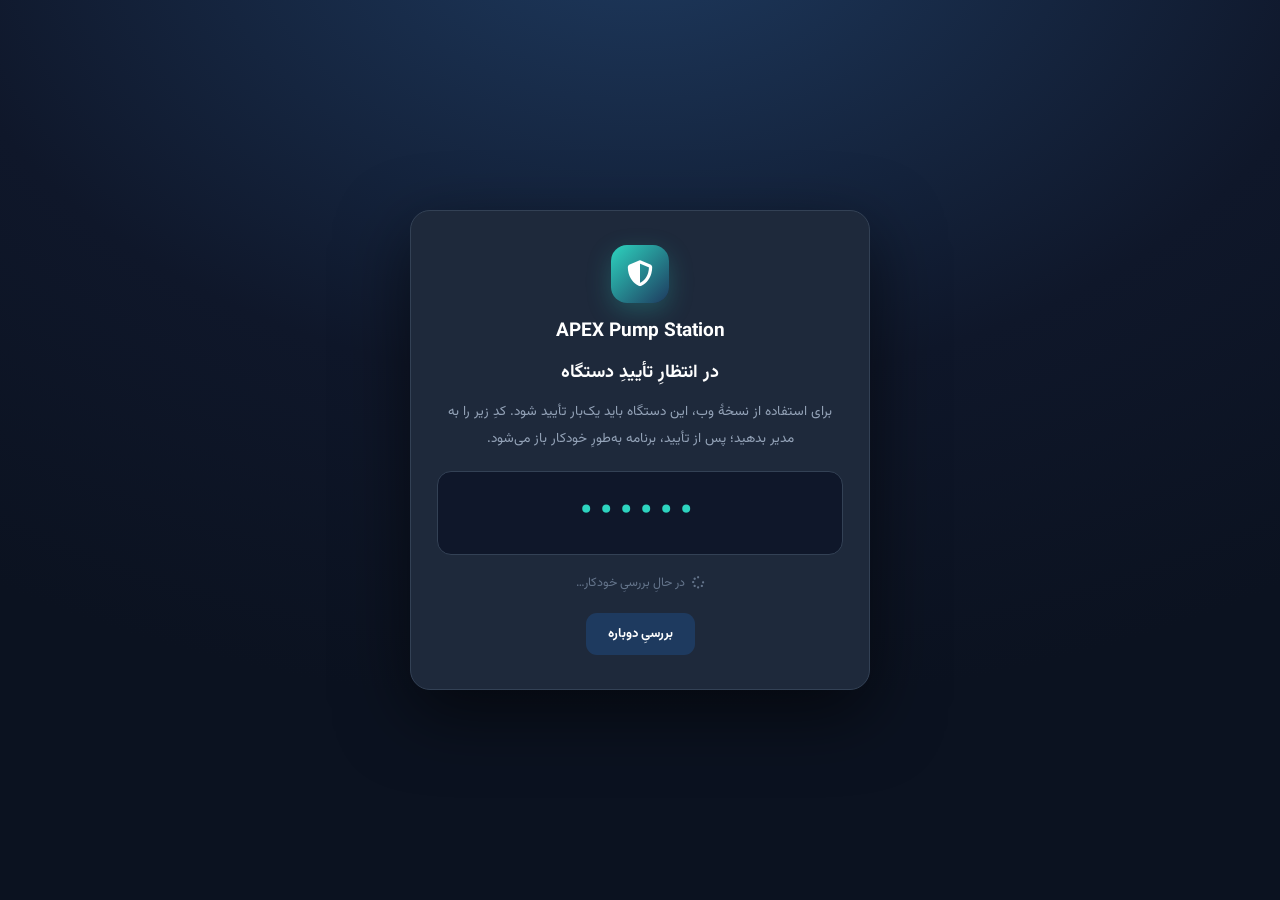
==== index.html @ 31925f60 "Initial complete project upload" ====
<!DOCTYPE html>
<html lang="fa" dir="rtl">
<head>
    <meta charset="UTF-8">
    <meta name="viewport" content="width=device-width, initial-scale=1.0">
    <!-- جداسازیِ حافظهٔ محلیِ این برنامه از APEX Store Manager — باید اولین اسکریپت باشد -->
    <script src="apex-ns.js"></script>
    <title>APEX Pump Station Manager</title>

    <!-- پس‌زمینهٔ روشن از همان نخستین فریم: پیش از لودر، به‌جای صفحهٔ سیاهِ پیش‌فرضِ
         webview یک پس‌زمینهٔ روشن (هم‌رنگِ لودر) دیده می‌شود. فقط html است تا پس از
         بارگذاری، پس‌زمینهٔ خودِ برنامه (و حالتِ تیره) دست‌نخورده بماند. -->
    <style>html{background:#ffffff;}</style>

    <!-- ═══ PWA (نسخهٔ وب نصب‌شونده + آفلاین) و iOS «افزودن به صفحهٔ اصلی» ═══
         افزودنی و بی‌اثر بر منطقِ اپ. مسیرها نسبی‌اند تا روی GitHub Pages زیرِ هر
         زیرمسیری کار کنند. -->
    <link rel="manifest" href="manifest.webmanifest">
    <meta name="theme-color" content="#1e293b">
    <meta name="application-name" content="APEX Pump Station Manager">
    <meta name="mobile-web-app-capable" content="yes">
    <!-- iOS: اجرای مستقل (standalone) پس از Add to Home Screen -->
    <meta name="apple-mobile-web-app-capable" content="yes">
    <meta name="apple-mobile-web-app-status-bar-style" content="default">
    <meta name="apple-mobile-web-app-title" content="APEX Pump Station Manager">
    <!-- آیکن‌ها -->
    <link rel="apple-touch-icon" href="assets/icons/apple-touch-icon.png">
    <link rel="apple-touch-icon" sizes="152x152" href="assets/icons/apple-touch-icon-152.png">
    <link rel="apple-touch-icon" sizes="167x167" href="assets/icons/apple-touch-icon-167.png">
    <link rel="apple-touch-icon" sizes="180x180" href="assets/icons/apple-touch-icon.png">
    <link rel="icon" type="image/png" sizes="32x32" href="assets/icons/favicon-32.png">
    <link rel="icon" type="image/png" sizes="16x16" href="assets/icons/favicon-16.png">
    <!-- فونت‌های آفلاین - Vazirmatn از پوشه assets/fonts -->
    <link rel="stylesheet" href="assets/fonts/vazirmatn.css">
    <!-- Font Awesome آفلاین از پوشه assets/css -->
    <link rel="stylesheet" href="assets/css/all.min.css">
    <!-- فالبک: اگر فایل‌های محلی وجود ندارند، از CDN استفاده شود -->
    <script>
    (function(){
        function testLink(href, fallback) {
            var link = document.createElement('link');
            link.rel = 'stylesheet'; link.href = href;
            link.onerror = function() {
                var fl = document.createElement('link');
                fl.rel = 'stylesheet'; fl.href = fallback;
                document.head.appendChild(fl);
            };
            document.head.appendChild(link);
        }
    })();
    </script>
    <link rel="stylesheet" href="style.css">
    <!-- استایل سیستم احراز هویت و بک‌آپ ایمیل -->
    <link rel="stylesheet" href="auth-system.css">
    <!-- اصلاح چیدمان بخش اطلاعات پمپ استیشن -->
    <link rel="stylesheet" href="dashboard-store-info-fix.css">
    <!-- فاز ۵: واکنش‌گراییِ موبایل (فقط media query؛ روی دسکتاپ بی‌اثر) -->
    <link rel="stylesheet" href="mobile-responsive.css">
    <!-- استایلِ اختصاصیِ APEX Pump Station Manager (بعد از همه) -->
    <link rel="stylesheet" href="pump-station.css">

    <!-- ═══════════════════════════════════════════════════════════════════
         گاردِ بوت (Boot Guard) — رفعِ «فلشِ صفحهٔ ورود/قفل هنگام باز شدنِ برنامه»
         ‑ چون script.js بسیار بزرگ است و دیر اجرا می‌شود، محتوای اپ (داشبورد و…)
           لحظه‌ای پیش از تصمیمِ نهایی (قفل/ورود/داشبورد) نقش می‌بندد و فلش می‌زند.
         ‑ اینجا تا وقتی برنامه آماده شود، فقط ظرفِ اصلیِ اپ (.container) پنهان می‌ماند؛
           صفحهٔ «قفل» و «ورود» بیرونِ .container هستند، پس اگر لازم باشند بی‌درنگ و
           بدونِ فلش دیده می‌شوند. سپس درست پس از تصمیمِ اولیه (showSection/قفل) محتوا
           آشکار می‌شود.
         ‑ کاملاً امن و خودترمیم: چند failsafe (رویدادِ load و تایمر) تضمین می‌کنند که
           صفحه هرگز پنهان/سفید نماند، حتی اگر جایی خطا رخ دهد. هیچ منطقی تغییر نمی‌کند.
         ═══════════════════════════════════════════════════════════════════ -->
    <style id="jouya-boot-guard-style">
        /* تا آماده‌شدنِ برنامه، فقط ظرفِ اصلیِ اپ پنهان می‌ماند (نه صفحهٔ قفل/ورود که بیرونِ آن‌اند) */
        html.jouya-hide-app .container { visibility: hidden !important; }

        /* صفحهٔ لودینگِ نشان‌دار — پس‌زمینهٔ سفید، رنگِ اختصاصیِ برنامه (سرمه‌ای)، وسط‌چین */
        #jouya-boot-loader { display: none; }
        html.jouya-show-loader #jouya-boot-loader {
            display: flex; position: fixed; inset: 0; z-index: 2147482000;
            align-items: center; justify-content: center;
            background: #ffffff; direction: rtl;
            font-family: 'Vazirmatn', 'Segoe UI', Tahoma, sans-serif;
            opacity: 1; transition: opacity .4s ease;
        }
        html.jouya-fade-loader #jouya-boot-loader { opacity: 0; pointer-events: none; }
        #jouya-boot-loader .jbl-inner { display: flex; flex-direction: column; align-items: center; gap: 18px; }
        #jouya-boot-loader .jbl-logo, #jouya-boot-loader .jbl-logo-fb {
            width: 88px; height: 88px; border-radius: 22px; object-fit: contain;
            box-shadow: 0 14px 40px rgba(30, 58, 95, .20);
        }
        #jouya-boot-loader .jbl-logo-fb {
            display: none; align-items: center; justify-content: center;
            background: linear-gradient(135deg, #1e3a5f, #274b74); color: #fff; font-size: 40px;
        }
        #jouya-boot-loader .jbl-title { color: #1e3a5f; font-weight: 800; font-size: 1.25rem; letter-spacing: .3px; }
        #jouya-boot-loader .jbl-title small { display: block; font-size: .72rem; font-weight: 600; color: #6b7f9e; margin-top: 2px; letter-spacing: .4px; }
        #jouya-boot-loader .jbl-text { color: #64748b; font-weight: 600; font-size: .9rem; }
        #jouya-boot-loader .jbl-spinner {
            width: 42px; height: 42px; border-radius: 50%;
            border: 4px solid #e2e8f0; border-top-color: #1e3a5f;
            animation: jblSpin .8s linear infinite;
        }
        @keyframes jblSpin { to { transform: rotate(360deg); } }
        @media (max-width: 600px) {
            #jouya-boot-loader .jbl-logo, #jouya-boot-loader .jbl-logo-fb { width: 76px; height: 76px; border-radius: 20px; }
            #jouya-boot-loader .jbl-title { font-size: 1.12rem; }
            #jouya-boot-loader .jbl-spinner { width: 38px; height: 38px; }
        }
    </style>
    <script>
        (function () {
            try {
                var d = document.documentElement;
                d.classList.add('jouya-hide-app');
                d.classList.add('jouya-show-loader');
                var done = false;
                function reveal() {
                    if (done) return; done = true;
                    try {
                        d.classList.remove('jouya-hide-app');   // اپ آشکار می‌شود
                        d.classList.add('jouya-fade-loader');    // لودینگ نرم محو می‌شود
                        setTimeout(function () { try { d.classList.remove('jouya-show-loader'); } catch (e) {} }, 450);
                    } catch (e) {}
                }

                // ── (نسخهٔ نصبیِ ویندوز) نمایشِ پنجره بعد از کشیده‌شدنِ لودر ─────────────────
                // پنجره با visible:false آغاز می‌شود تا کاربر پیش از رندرِ WebView یک صفحهٔ
                // سفیدِ خالی نبیند. همین‌که لودر روی صفحه نشست، پنجره نشان داده می‌شود؛ پس
                // اولین چیزی که کاربر می‌بیند خودِ صفحهٔ «در حال پردازش اطلاعات» است.
                // چند failsafe تضمین می‌کنند پنجره هرگز پنهان نماند (در main.rs هم یک
                // failsafeِ ۴ ثانیه‌ای هست). در وب و اندروید این بخش بی‌اثر است.
                var winShown = false;
                function showAppWindow() {
                    if (winShown) return;
                    try {
                        var T = window.__TAURI__;
                        if (!T || !T.window) return;          // وب/اندروید → کاری لازم نیست
                        var get = T.window.getCurrentWindow || T.window.getCurrent;
                        if (typeof get !== 'function') return;
                        var W = get.call(T.window);
                        if (!W || typeof W.show !== 'function') return;
                        winShown = true;
                        W.show();
                        if (typeof W.setFocus === 'function') W.setFocus();
                    } catch (e) {}
                }
                try { requestAnimationFrame(function () { requestAnimationFrame(showAppWindow); }); } catch (e) {}
                document.addEventListener('DOMContentLoaded', function () { setTimeout(showAppWindow, 0); });
                window.addEventListener('load', showAppWindow);
                setTimeout(showAppWindow, 1200);
                setTimeout(showAppWindow, 2500);
                // ── لودر دقیقاً وقتی کنار می‌رود که «صفحهٔ نهایی» آماده شده باشد ──
                // این تضمین می‌کند: نه فلشِ امور مالی، نه فلشِ فرمِ ورود، و نه پنهان‌ماندنِ
                // صفحهٔ درست. منطقِ تصمیم‌گیری (قفل/ورود/داشبورد) کاملاً در auth-system.js و
                // script.js است و اینجا هیچ تغییری نمی‌کند؛ لودر فقط «روی» آن می‌نشیند و کنار می‌رود.
                var authSeenAt = 0;
                function readyThenReveal() {
                    try {
                        // ۱) اگر صفحهٔ قفل نمایش داده شده (کاربر باید رمز بزند) → آماده است
                        var lock = document.getElementById('app-lock-overlay');
                        if (lock && lock.style && lock.style.display && lock.style.display !== 'none') { reveal(); return true; }
                        // ۲) اگر «داشبورد» واقعاً فعال شده → آماده است. عمداً پیش از بررسیِ فرمِ
                        //    ورود چک می‌شود تا برای کاربری که از قبل وارد شده، مستقیم از صفحهٔ
                        //    پردازش به داشبورد برود. عمداً فقط #dashboard بررسی می‌شود، نه هر
                        //    .section.active، چون ممکن است بخشِ دیگری پیش‌فرض active مانده باشد.
                        var dash = document.getElementById('dashboard');
                        if (dash && dash.classList.contains('active')) { reveal(); return true; }
                        // ۳) فرمِ ورود — فقط اگر «پایدار» باشد. برای کاربری که از قبل وارد شده،
                        //    این فرم لحظه‌ای ساخته می‌شود و بلافاصله داشبورد می‌نشیند؛ پس یک مهلتِ
                        //    کوتاه می‌دهیم تا آن چشمکِ فرمِ ورود اصلاً دیده نشود. کاربرِ واقعاً
                        //    خارج‌شده بعد از همین مهلتِ کوتاه فرمِ ورود را می‌بیند.
                        if (document.getElementById('auth-screen-overlay')) {
                            if (!authSeenAt) { authSeenAt = Date.now(); return false; }
                            if (Date.now() - authSeenAt >= 1200) { reveal(); return true; }
                            return false;
                        }
                        authSeenAt = 0;
                    } catch (e) {}
                    return false;
                }
                // رویدادِ خودِ برنامه هنگام سوییچ به بخشِ اولیه (پس از تصمیمِ initApp/showSection)
                try { document.addEventListener('sectionChanged', function () { setTimeout(readyThenReveal, 0); }); } catch (e) {}
                // پس از DOMContentLoaded چند بار وضعیتِ آماده‌بودن را چک کن (سبک و کوتاه)
                document.addEventListener('DOMContentLoaded', function () {
                    if (readyThenReveal()) return;
                    var tries = 0;
                    var iv = setInterval(function () {
                        tries++;
                        if (readyThenReveal() || tries >= 40) { clearInterval(iv); if (tries >= 40) reveal(); }
                    }, 60); // حداکثر ~۲.۴ ثانیه
                });
                // failsafeها: ابتدا فقط وقتی آشکار کن که صفحهٔ نهایی (داشبورد/ورود/قفل)
                // آماده باشد؛ تا اگر load زودتر از نشستنِ داشبورد رسید، چیزِ ناتمام چشمک نزند.
                window.addEventListener('load', function () { setTimeout(readyThenReveal, 60); });
                // failsafeِ سخت: در هر شرایطی حداکثر پس از ۵ ثانیه آشکار شود تا هرگز پنهان نماند.
                setTimeout(reveal, 5000);
            } catch (e) { /* در صورتِ خطا کلاسی افزوده نمی‌شود و اپ عادی نمایش داده می‌شود */ }
        })();
    </script>
</head>
<body>
    <!-- صفحهٔ لودینگِ باز شدنِ برنامه (خارج از .container تا هنگامِ بوت پنهان نشود).
         با گاردِ بوت در <head> کنترل می‌شود؛ پس از آماده‌شدنِ کامل، نرم محو می‌شود. -->
    <div id="jouya-boot-loader" aria-hidden="true">
        <div class="jbl-inner">
            <img class="jbl-logo" src="build/icon.ico" alt="APEX Pump Station Manager"
                 onerror="this.onerror=null;this.style.display='none';var f=document.getElementById('jbl-logo-fb');if(f)f.style.display='flex';">
            <div id="jbl-logo-fb" class="jbl-logo-fb"><i class="fas fa-calculator"></i></div>
            <div class="jbl-title">APEX Pump Station Manager<small>سیستم مدیریت پمپ استیشن</small></div>
            <div class="jbl-spinner"></div>
            <div class="jbl-text">در حال پردازش اطلاعات…</div>
        </div>
    </div>

    <!-- Overlay و سایدبار تنظیمات جدید -->
    <div id="settings-overlay" class="overlay"></div>

    <aside id="settings-sidebar" class="settings-sidebar">
        <!-- هدر سایدبار -->
        <div class="ssb-header">
            <button class="ssb-back-btn" id="ssb-back-btn" onclick="ssbGoBack()" title="برگشت">
                <i class="fas fa-arrow-left"></i>
            </button>
            <h3 class="ssb-title" id="ssb-title"><i class="fas fa-cog"></i> تنظیمات</h3>

        </div>

        <!-- لیست اصلی منو -->
        <ul class="ssb-main-list" id="ssb-main-list">
            <li onclick="ssbOpenSub('store')">
                <span class="ssb-item-icon"><i class="fas fa-store"></i></span>
                <span class="ssb-item-label">اطلاعات پمپ استیشن</span>
                <i class="fas fa-chevron-left ssb-arrow"></i>
            </li>
            <li onclick="ssbOpenSub('backup')">
                <span class="ssb-item-icon"><i class="fas fa-database"></i></span>
                <span class="ssb-item-label">پشتیبان‌گیری</span>
                <i class="fas fa-chevron-left ssb-arrow"></i>
            </li>
            <li onclick="ssbOpenSub('display')">
                <span class="ssb-item-icon"><i class="fas fa-eye"></i></span>
                <span class="ssb-item-label">نمایش</span>
                <i class="fas fa-chevron-left ssb-arrow"></i>
            </li>
            <li onclick="ssbOpenSub('invoice')">
                <span class="ssb-item-icon"><i class="fas fa-file-invoice-dollar"></i></span>
                <span class="ssb-item-label">تنظیمات بل</span>
                <i class="fas fa-chevron-left ssb-arrow"></i>
            </li>
            <li onclick="ssbOpenSub('numsys')">
                <span class="ssb-item-icon"><i class="fas fa-sort-numeric-down"></i></span>
                <span class="ssb-item-label">سیستم اعداد</span>
                <i class="fas fa-chevron-left ssb-arrow"></i>
            </li>
            <li onclick="ssbOpenSub('currency')">
                <span class="ssb-item-icon"><i class="fas fa-coins"></i></span>
                <span class="ssb-item-label">واحد پول</span>
                <i class="fas fa-chevron-left ssb-arrow"></i>
            </li>
            <li onclick="ssbOpenSub('notes')">
                <span class="ssb-item-icon"><i class="fas fa-bell"></i></span>
                <span class="ssb-item-label">هشدار های داخل سیستم</span>
                <i class="fas fa-chevron-left ssb-arrow"></i>
            </li>
            <li onclick="ssbOpenSub('announcements')">
                <span class="ssb-item-icon"><i class="fas fa-bullhorn"></i></span>
                <span class="ssb-item-label">مرکز اعلانات</span>
                <i class="fas fa-chevron-left ssb-arrow"></i>
            </li>
            <li onclick="ssbOpenSub('excel')" style="display:none;">
                <span class="ssb-item-icon"><i class="fas fa-file-excel"></i></span>
                <span class="ssb-item-label">اکسل / وارد کردن داده</span>
                <i class="fas fa-chevron-left ssb-arrow"></i>
            </li>
            <li onclick="ssbOpenSub('security')">
                <span class="ssb-item-icon"><i class="fas fa-lock"></i></span>
                <span class="ssb-item-label">امنیت</span>
                <i class="fas fa-chevron-left ssb-arrow"></i>
            </li>
            <li onclick="ssbOpenSub('dbinit')" style="display:none;">
                <span class="ssb-item-icon"><i class="fas fa-tools"></i></span>
                <span class="ssb-item-label">تصحیح دیتابیس</span>
                <i class="fas fa-chevron-left ssb-arrow"></i>
            </li>
            <li onclick="ssbOpenSub('delete')" style="display:none;">
                <span class="ssb-item-icon ssb-danger"><i class="fas fa-trash-alt"></i></span>
                <span class="ssb-item-label ssb-danger">حذف داده‌ها</span>
                <i class="fas fa-chevron-left ssb-arrow"></i>
            </li>
            <li onclick="ssbOpenSub('datasettings')">
                <span class="ssb-item-icon"><i class="fas fa-cogs"></i></span>
                <span class="ssb-item-label">تنظیمات اطلاعات</span>
                <i class="fas fa-chevron-left ssb-arrow"></i>
            </li>
            <li id="ssb-item-update" onclick="ssbOpenSub('update')" style="display:none;">
                <span class="ssb-item-icon"><i class="fas fa-cloud-arrow-down"></i></span>
                <span class="ssb-item-label">بروزرسانی</span>
                <i class="fas fa-chevron-left ssb-arrow"></i>
            </li>
            <li onclick="toggleDarkMode(); ssbUpdateDarkLabel()">
                <span class="ssb-item-icon"><i class="fas fa-moon"></i></span>
                <span class="ssb-item-label" id="ssb-dark-label">حالت تاریک</span>
                <div class="ssb-toggle-pill" id="ssb-dark-pill"><div class="ssb-toggle-knob"></div></div>
            </li>
        </ul>

        <!-- محتوای زیربخش‌ها -->
        <div class="ssb-sub-content" id="ssb-sub-content" style="display:none;"></div>
    </aside>

    <div class="container">
        <!-- سایدبار اصلی (تنظیمات حذف شد) -->
        <aside class="sidebar">
            <div class="logo">
                <i class="fas fa-gas-pump"></i>
                <h2 id="store-name">پمپ استیشن من</h2>
            </div>
            
            <nav class="menu">
                <div class="menu-section">
                    <ul>
                        <li><a href="#" onclick="showSection('dashboard')"><i class="fas fa-home"></i> صفحه اصلی</a></li>
                    </ul>
                </div>
                
                <div class="menu-section">
                    <div class="menu-section-header" onclick="toggleSubmenu(this)">
                        <h3><i class="fas fa-users"></i> مدیریت افراد</h3>
                        <i class="fas fa-chevron-down toggle-icon"></i>
                    </div>
                    <ul class="submenu">
                        <li><a href="#" onclick="showSection('persons-list')"><i class="fas fa-list"></i> لیست اشخاص</a></li>
                        <li><a href="#" onclick="showPersonForm()"><i class="fas fa-user-plus"></i> فرد جدید</a></li>
                    </ul>
                </div>
                
                <div class="menu-section">
                    <div class="menu-section-header" onclick="toggleSubmenu(this)">
                        <h3><i class="fas fa-gas-pump"></i> مدیریت ذخایر و میتر</h3>
                        <i class="fas fa-chevron-down toggle-icon"></i>
                    </div>
                    <ul class="submenu">
                        <li><a href="#" onclick="showSection('products-list')"><i class="fas fa-list"></i> فهرست ذخایر</a></li>
                        <li><a href="#" onclick="showProductForm()"><i class="fas fa-database"></i> ثبت تیل و ذخیره</a></li>
                        <li><a href="#" onclick="psShowMetersTab()"><i class="fas fa-gauge-high"></i> لیست میترها</a></li>
                        <li><a href="#" onclick="showMeterForm()"><i class="fas fa-calculator"></i> تعریف میتر</a></li>
                        <li><a href="#" onclick="showMeterReadingForm()"><i class="fas fa-gas-pump"></i> قرائت میتر</a></li>
                        <li><a href="#" onclick="showSection('meter-readings-list')"><i class="fas fa-list-check"></i> لیست قرائت میتر</a></li>
                    </ul>
                </div>
                
                <div class="menu-section">
                    <div class="menu-section-header" onclick="toggleSubmenu(this)">
                        <h3><i class="fas fa-chart-line"></i> مالی و اداری</h3>
                        <i class="fas fa-chevron-down toggle-icon"></i>
                    </div>
                    <ul class="submenu">
                        <li><a href="#" onclick="showSection('expenses')"><i class="fas fa-receipt"></i> مصارف</a></li>
                        <li><a href="#" onclick="showSection('cash-boxes')"><i class="fas fa-cash-register"></i> حساب ها</a></li>
                        <li><a href="#" onclick="showSection('reports')"><i class="fas fa-chart-bar"></i> گزارش ها</a></li>
                        <li><a href="#" onclick="showSection('employee-management')"><i class="fas fa-users-cog"></i> کارمندان</a></li>
                    </ul>
                </div>
            
                <!-- بخش تنظیمات حذف شد -->
            
                <div class="sidebar-footer">
                    <div class="date-display" id="current-date"></div>
                </div>
            </nav>
        </aside>

        <!-- محتوای اصلی -->
        <main class="main-content">
            <!-- آیکن‌های سایدبار و پروفایل به صورت شناور (بدون کانتینر هدر) -->
            <div class="header-floating-icons">
                <button id="settings-toggle" class="header-icon-btn" title="تنظیمات" onclick="openSidebar()">
                    <i class="fas fa-bars"></i>
                </button>
                <h1 id="page-title" style="display:none;">داشبورد</h1>
            </div>
            <div class="header-profile-area"></div>

<div id="floating-add-btn" class="floating-add-btn" style="display: none;"></div>

<!-- ===== Bottom Navigation ===== -->
<!-- دکمه‌های سریع — منتقل شده به بالای bottom-nav (وسط صفحه) -->
<div class="quick-actions">
    <button class="btn-quick btn-sales" onclick="showSalesForm()">
        <i class="fas fa-cart-plus"></i>
        <span>فروش فوری</span>
    </button>
    <button class="btn-quick btn-purchase" onclick="showPurchaseForm()">
        <i class="fas fa-shopping-basket"></i>
        <span>خرید فوری</span>
    </button>
    <button class="btn-quick btn-receipt" onclick="showReceiptForm()">
        <i class="fas fa-hand-holding-usd"></i>
        <span>دریافت فوری</span>
    </button>

    <!-- NEW: پرداخت فوری -->
    <button class="btn-quick btn-payment" onclick="showPaymentForm()">
        <i class="fas fa-money-check-alt"></i>
        <span>پرداخت فوری</span>
    </button>

    <!-- NEW: برگشتی‌ها -->
    <button class="btn-quick btn-returns" onclick="showReturnForm()">
        <i class="fas fa-undo"></i>
        <span>برگشتی‌ها</span>
    </button>

    <button class="btn-quick btn-expense" onclick="showExpenseForm()">
        <i class="fas fa-file-invoice-dollar"></i>
        <span>ثبت مصرف</span>
    </button>
    <button class="btn-quick btn-report" onclick="showMeterReadingForm()">
        <i class="fas fa-gauge-high"></i>
        <span>قرائت میتر</span>
    </button>
</div>
<nav class="bottom-nav">

  <button onclick="showSection('dashboard')" class="nav-btn active">
    <i class="fas fa-home"></i>
    <span>صفحه اصلی</span>
  </button>

  <button onclick="showSection('persons-list')" class="nav-btn">
    <i class="fas fa-users"></i>
    <span>اشخاص</span>
  </button>

  <button onclick="showSection('products-list')" class="nav-btn">
    <i class="fas fa-gas-pump"></i>
    <span>ذخایر</span>
  </button>

<button onclick="showSection('financial')" class="nav-btn">
  <i class="fas fa-coins"></i>
  <span>امور مالی</span>
</button>



  <button onclick="showSection('reports')" class="nav-btn">
    <i class="fas fa-chart-bar"></i>
    <span>گزارشات</span>
  </button>

</nav>
</section>


<!-- ===== بخش امور مالی (تب‌های زیبا و منظم مثل bottom-nav) ===== -->
<!-- ===== بخش امور مالی (تب‌های ثابت، فیلتر مثل ذخایر/افراد، بدون فضای خالی) ===== -->
<section id="financial" class="section">
  <!-- هدر امور مالی: دقیقاً مثل بخش ذخایر (آیکن‌ها چپ، عنوان+برگشت راست) — بدون نوار جستجو -->
  <div class="list-header-filter">
    <div class="filter-icons-left">
    </div>
    <h3 class="section-title-in-filter"><button class="btn-back-header" onclick="showSection('dashboard')" title="برگشت"><i class="fas fa-arrow-right"></i></button> امور مالی</h3>
  </div>

  <!-- منو مرتب‌سازی (عمومی برای همه تب‌ها) -->
  <div id="sort-menu-financial" class="sort-menu">
    <h4>مرتب‌سازی</h4>
    <select onchange="applySort('financial', this.value)">
      <option value="date-desc">جدیدترین</option>
      <option value="date-asc">قدیمی‌ترین</option>
      <option value="amount-desc">مبلغ (بیشتر به کمتر)</option>
      <option value="amount-asc">مبلغ (کمتر به بیشتر)</option>
    </select>
  </div>

  <!-- منو فیلتر پیشرفته (عمومی یا برای تب فعال) -->
  <div id="filter-menu-financial" class="filter-menu">
    <h4>فیلتر پیشرفته</h4>
    <div class="filter-row">
      <div class="filter-group">
        <label>از تاریخ:</label>
        <input type="text" class="jalali-date" id="filter-financial-from">
      </div>
      <div class="filter-group">
        <label>تا تاریخ:</label>
        <input type="text" class="jalali-date" id="filter-financial-to">
      </div>
      <div class="filter-group">
        <label>کتگوری:</label>
        <select id="filter-financial-category">
          <option value="all">همه</option>
          <!-- گزینه‌ها با JS برای تب فعال پر می‌شوند -->
        </select>
      </div>
    </div>
  </div>

  <!-- تب‌ها ثابت در وسط صفحه (sticky) -->
  <div class="financial-tabs-wrapper">
    <div class="financial-tabs-centered" role="tablist" aria-label="تب‌های امور مالی">
      <button class="fin-tab" data-tab="employee-management" onclick="switchFinancialTab('employee-management')">
        <i class="fas fa-users"></i> کارمندان
      </button>
      <button class="fin-tab active" data-tab="cashbox" onclick="switchFinancialTab('cashbox')">
        <i class="fas fa-university"></i> حساب‌ها
      </button>
      <button class="fin-tab" data-tab="expenses" onclick="switchFinancialTab('expenses')">
        <i class="fas fa-clipboard"></i> مصارفات
      </button>
    </div>
  </div>

  <!-- محتوای تب‌ها (یک هدر پایین‌تر، بدون فضای خالی) -->
  <div class="financial-content-wrapper">
    <div id="fin-expenses" class="fin-panel">
      <!-- محتوای مصارفات به‌صورت صفحهٔ مستقل (#expenses) نمایش داده می‌شود -->
    </div>
    <div id="fin-cashbox" class="fin-panel active">
      <!-- ردیف بالایی: دکمه انتقال در گوشه چپ صفحه (در RTL = flex-end) -->
      <div class="fin-cashbox-actions-row" style="display:flex !important;justify-content:flex-end;align-items:center;margin:12px 0 16px 0;padding:0;gap:10px;width:100%;">
        <button type="button" class="btn-primary fin-transfer-btn" onclick="openCurrencyConversion(null)" title="تبدیل ارز بین حساب‌ها"
          style="display:inline-flex !important;align-items:center;gap:8px;padding:10px 18px;font-size:14px;font-weight:700;border-radius:10px;background:linear-gradient(135deg, #6366f1 0%, #8b5cf6 100%);color:#fff;border:none;cursor:pointer;box-shadow:0 4px 12px rgba(99, 102, 241, 0.3);white-space:nowrap;">
          <i class="fas fa-exchange-alt"></i>
          <span>تبدیل ارز بین حساب‌ها</span>
        </button>
      </div>

      <!-- پنل انتقال مبلغ بین حساب‌ها (نسخه fin) -->
      <div id="fin-cashbox-transfer-panel" class="cashbox-transfer-panel" style="display:none;">
        <div class="section-header-inline" style="margin-bottom:14px;display:flex;justify-content:space-between;align-items:center;">
          <h3 style="margin:0;"><i class="fas fa-exchange-alt"></i> انتقال مبلغ بین حساب‌ها</h3>
          <button type="button" class="btn-icon btn-secondary" onclick="toggleFinCashboxTransferPanel()" title="بستن"><i class="fas fa-times"></i></button>
        </div>
        <div class="form-row" style="display:grid;grid-template-columns:1fr 1fr 1fr;gap:14px;">
          <div class="form-group">
            <label for="fin-cb-tx-from">حساب اول (مبدأ)</label>
            <select id="fin-cb-tx-from" onchange="finCashboxTransferRecalc()">
              <option value="">انتخاب حساب</option>
            </select>
          </div>
          <div class="form-group">
            <label for="fin-cb-tx-amount">مبلغ</label>
            <input type="number" id="fin-cb-tx-amount" step="0.01" placeholder="مبلغ" oninput="finCashboxTransferRecalc()">
          </div>
          <div class="form-group">
            <label for="fin-cb-tx-to">حساب مقصد (دوم)</label>
            <select id="fin-cb-tx-to" onchange="finCashboxTransferRecalc()">
              <option value="">انتخاب حساب</option>
            </select>
          </div>
        </div>
        <div class="form-row" style="display:grid;grid-template-columns:1fr 1fr;gap:14px;margin-top:10px;">
          <div class="form-group">
            <label for="fin-cb-tx-rate">معادل / نرخ روز</label>
            <input type="number" id="fin-cb-tx-rate" step="0.0001" placeholder="نرخ روز" oninput="finCashboxTransferRecalc()">
            <div style="display:flex;gap:14px;margin-top:8px;align-items:center;">
              <label style="display:flex;align-items:center;gap:6px;cursor:pointer;font-weight:normal;">
                <input type="radio" name="fin-cb-tx-op" value="multiply" checked onchange="finCashboxTransferRecalc()">
                <span>ضرب (×)</span>
              </label>
              <label style="display:flex;align-items:center;gap:6px;cursor:pointer;font-weight:normal;">
                <input type="radio" name="fin-cb-tx-op" value="divide" onchange="finCashboxTransferRecalc()">
                <span>تقسیم (÷)</span>
              </label>
            </div>
          </div>
          <div class="form-group">
            <label for="fin-cb-tx-result">مبلغ نهایی (در حساب مقصد)</label>
            <input type="text" id="fin-cb-tx-result" readonly placeholder="۰" style="font-weight:700;color:var(--primary,#6366f1);background:var(--bg-secondary,#f1f5f9);">
          </div>
        </div>
        <div class="form-row" style="display:grid;grid-template-columns:1fr;gap:14px;margin-top:10px;">
          <div class="form-group">
            <label for="fin-cb-tx-date"><i class="fas fa-calendar-alt"></i> تاریخ و ساعت انتقال</label>
            <input type="text" id="fin-cb-tx-date" class="jalali-date" placeholder="YYYY/MM/DD" autocomplete="off">
          </div>
        </div>
        <div class="form-actions" style="margin-top:14px;">
          <button type="button" class="btn-primary" onclick="executeFinCashboxTransfer()">
            <i class="fas fa-paper-plane"></i> انتقال مبلغ
          </button>
          <button type="button" class="btn-secondary" onclick="toggleFinCashboxTransferPanel()">انصراف</button>
        </div>
      </div>

      <div class="table-container">
        <table id="cashboxes-table">
          <thead>
            <tr>
              <th>نام حساب</th>
              <th>ارز</th>
              <th>موجودی</th>
              <th>مکان</th>
              <th>توضیحات</th>
              <th>عملیات</th>
            </tr>
          </thead>
          <tbody></tbody>
        </table>
      </div>
    </div>
    <div id="fin-reports" class="fin-panel" style="display:none;">
      <div class="report-section">
        <h3>گزارشات مالی</h3>
        <canvas id="financial-chart"></canvas>
        <!-- محتوای گزارشات دیگر -->
      </div>
    </div>
    <div id="fin-employee-management" class="fin-panel">
      <!-- محتوای کارمندان به‌صورت صفحهٔ مستقل (#employee-management) نمایش داده می‌شود -->
    </div>
  </div>
</section>

            <!-- محتوای صفحه -->
            <div class="content-area">
                <section id="dashboard" class="section active">
                    <!-- هدر داشبورد (فقط در داشبورد) — هم‌رنگ نوار پایین، کوتاه‌تر، چسپیده به دو طرف پنجره -->
                    <div class="dash-topbar" id="dash-topbar">
                        <div class="dash-topbar-right">
                            <button class="dash-topbar-menu" type="button" title="منو" onclick="openSidebar()">
                                <i class="fas fa-bars"></i>
                            </button>
                            <button class="dash-topbar-menu nd-topbar-profile" id="nd-profile-btn" type="button" title="پروفایل کاربر" onclick="ndToggleProfile(event)">
                                <i class="fas fa-circle-user"></i>
                            </button>
                        </div>
                        <span class="dash-topbar-datetime" id="dash-topbar-datetime"></span>
                        <div class="dash-topbar-left">
                            <button class="dash-topbar-bell nd-topbar-backup" type="button" title="پشتیبان‌گیری گوگل درایو" onclick="ndOpenBackupQuick()">
                                <i class="fas fa-cloud-arrow-up"></i>
                            </button>
                            <button class="dash-topbar-bell" type="button" title="مرکز اعلانات" onclick="openSidebar(); if (typeof ssbOpenSub === 'function') { ssbOpenSub('announcements'); }">
                                <span class="nd-bell-dot" id="nd-bell-dot"></span>
                                <i class="fas fa-bell"></i>
                            </button>
                        </div>
                    </div>

                    <!-- ══════════ داشبورد ══════════ -->
                    <div class="nd-grid" id="nd-grid">

                        <!-- ناحیهٔ راست/میانی -->
                        <div class="nd-right">

                            <!-- ردیفِ بالا: برند + جستجوی سراسری -->
                            <div class="nd-headrow">
                                <!-- برند: لوگو + نام پمپ استیشن + شعار -->
                                <div class="nd-brand" id="dashboard-store-info-panel">
                                    <div class="dsi-logo-wrap"><i class="fas fa-gas-pump dsi-default-icon"></i></div>
                                </div>

                                <!-- جستجوی سراسری روی تمام بخش‌ها -->
                                <div class="nd-search">
                                    <div class="nd-search-hint">APEX Pump Station Manager — آسان، سریع و خیال راحت برای شماست.</div>
                                    <div class="nd-search-wrap product-search-wrapper">
                                        <input type="text" id="nd-global-search" class="nd-search-input"
                                               placeholder="جستجو روی تمام بخش ها" autocomplete="off"
                                               onkeyup="ndGlobalSearch(this, event)"
                                               onkeydown="ndGlobalSearchKey(event, this)"
                                               onfocus="ndGlobalSearch(this, event)">
                                        <span class="nd-search-icon"><i class="fas fa-magnifying-glass"></i></span>
                                        <div class="nd-search-results product-search-results" id="nd-global-search-results"></div>
                                    </div>
                                </div>
                            </div>

                            <!-- دسترسی سریع / روزنامچه -->
                            <div class="nd-card nd-quick">
                                <div class="nd-card-head"><span class="nd-card-title">دسترسی سریع/روزنامچه</span></div>
                                <div class="nd-card-body">
                                    <div class="nd-qa-row">
                                        <button type="button" class="nd-qa nd-qa-navy" onclick="showSalesForm()" title="فروش جدید">
                                            <i class="fas fa-gas-pump"></i><span>فروش جدید</span>
                                        </button>
                                        <button type="button" class="nd-qa nd-qa-blue" onclick="showPurchaseForm()" title="خرید جدید">
                                            <i class="fas fa-truck-droplet"></i><span>خرید جدید</span>
                                        </button>
                                        <button type="button" class="nd-qa nd-qa-green" onclick="showReceiptForm()" title="دریافتی جدید">
                                            <i class="fas fa-download"></i><span>دریافتی جدید</span>
                                        </button>
                                        <button type="button" class="nd-qa nd-qa-amber" onclick="showPaymentForm()" title="پرداختی جدید">
                                            <i class="fas fa-upload"></i><span>پرداختی جدید</span>
                                        </button>
                                        <button type="button" class="nd-qa nd-qa-red" onclick="showSaleReturnForm()" title="برگشت از فروش">
                                            <i class="fas fa-reply"></i><span>برگشت از فروش</span>
                                        </button>
                                        <button type="button" class="nd-qa nd-qa-red" onclick="showPurchaseReturnForm()" title="برگشت از خرید">
                                            <i class="fas fa-share"></i><span>برگشت از خرید</span>
                                        </button>
                                        <button type="button" class="nd-qa nd-qa-slate" onclick="showMeterReadingForm()" title="قرائت میتر">
                                            <i class="fas fa-gas-pump"></i><span>قرائت میتر</span>
                                        </button>
                                        <button type="button" class="nd-qa nd-qa-slate" onclick="showExpenseForm()" title="مصرف جدید">
                                            <i class="fas fa-file-export"></i><span>مصرف جدید</span>
                                        </button>
                                    </div>
                                </div>
                            </div>

                            <!-- دو ستونِ پایین: (راست) نرخ ارز + وضعیت مالی | (چپ) نمودار + کتگوری -->
                            <div class="nd-cols">

                                <!-- ستونِ راست -->
                                <div class="nd-colA">
                                    <!-- نرخ ارز — کارتِ ماژولِ ارز داخلِ همین ظرف تزریق می‌شود -->
                                    <div class="nd-card nd-fx">
                                        <div class="nd-card-head"><span class="nd-card-title">نرخ ارز</span>
                                            <i class="fas fa-pen nd-card-act" title="مدیریت ارزها و نرخ‌ها"
                                               onclick="if(window.CurrencySystem&&CurrencySystem.openModal)CurrencySystem.openModal();"></i>
                                        </div>
                                        <div class="nd-card-body nd-fx-body">
                                            <div class="dash-info-col" id="dashboard-info-cards"></div>
                                        </div>
                                    </div>

                                    <!-- وضعیت مالی -->
                                    <div class="nd-card nd-fin">
                                        <div class="nd-card-head"><span class="nd-card-title">وضعیت مالی</span></div>
                                        <div class="nd-card-body">
                                            <div class="nd-fin-row">
                                                <div class="nd-fin-label">موجود حساب</div>
                                                <div class="nd-fin-vals" id="nd-fin-cash"></div>
                                            </div>
                                            <div class="nd-fin-row">
                                                <div class="nd-fin-label">طلب‌ها</div>
                                                <div class="nd-fin-vals" id="nd-fin-debt"></div>
                                            </div>
                                            <div class="nd-fin-row">
                                                <div class="nd-fin-label">باقیداری</div>
                                                <div class="nd-fin-vals" id="nd-fin-credit"></div>
                                            </div>
                                            <div class="nd-fin-row nd-fin-row-stock">
                                                <div class="nd-fin-label">موجودی ذخایر</div>
                                                <div class="nd-fin-vals" id="nd-fin-stock"></div>
                                            </div>
                                            <div class="nd-fin-row" style="display:none;" aria-hidden="true">
                                                <div class="nd-fin-label">مجموع مفاد خالص</div>
                                                <div class="nd-fin-vals" id="nd-fin-net"></div>
                                            </div>
                                            <div class="nd-fin-row" style="display:none;" aria-hidden="true">
                                                <div class="nd-fin-label">سرمایه خالص</div>
                                                <div class="nd-fin-vals" id="nd-fin-equity"></div>
                                            </div>
                                        </div>
                                    </div>
                                </div>

                                <!-- ستونِ چپ -->
                                <div class="nd-colB">
                                    <!-- نمودار فروش هفتگی -->
                                    <div class="nd-card nd-chart">
                                        <div class="nd-card-head"><span class="nd-card-title">نمودار فروش هفتگی</span></div>
                                        <div class="nd-card-body">
                                            <div class="dashboard-charts">
                                                <div class="weekly-chart-area">
                                                    <div class="weekly-chart-top-row">
                                                        <div class="weekly-period-btns">
                                                            <button class="wk-btn active" onclick="switchWeeklyChart('week')" id="wk-btn-week">هفته جاری</button>
                                                            <button class="wk-btn" onclick="switchWeeklyChart('month')" id="wk-btn-month">ماهانه</button>
                                                            <button class="wk-btn" onclick="switchWeeklyChart('year')" id="wk-btn-year">سالانه</button>
                                                        </div>
                                                    </div>
                                                    <canvas id="weekly-sales-chart"></canvas>
                                                    <div class="weekly-chart-legend">
                                                        <span class="wk-legend-item"><span class="wk-dot wk-dot-current"></span> هفته جاری</span>
                                                        <span class="wk-legend-item"><span class="wk-dot wk-dot-prev"></span> هفته قبلی</span>
                                                    </div>
                                                    <div class="weekly-chart-footer">
                                                        <div class="wk-footer-item">
                                                            <span class="wk-footer-label">فروش امروز</span>
                                                            <span class="wk-footer-val" id="wk-today-val">۰ افغانی</span>
                                                            <span class="wk-footer-val wk-footer-val-usd" id="wk-today-val-usd">۰ دالر</span>
                                                        </div>
                                                        <div class="wk-footer-item">
                                                            <span class="wk-footer-label">فروش دیروز</span>
                                                            <span class="wk-footer-val" id="wk-yesterday-val">۰ افغانی</span>
                                                            <span class="wk-footer-val wk-footer-val-usd" id="wk-yesterday-val-usd">۰ دالر</span>
                                                        </div>
                                                    </div>
                                                </div>
                                            </div>
                                        </div>
                                    </div>

                                    <!-- قید / قرائت میتر -->
                                    <div class="nd-card nd-meters" id="nd-meters-card">
                                        <div class="nd-card-head nd-meters-head" onclick="psToggleDashMeters()">
                                            <span class="nd-card-title">قید/ قرائت میتر</span>
                                            <i class="fas fa-chevron-down nd-meters-chevron"></i>
                                        </div>
                                        <div class="nd-card-body nd-meters-body">
                                            <table class="nd-recent-table nd-meters-table">
                                                <thead>
                                                    <tr><th>تاریخ</th><th>شماره میتر</th><th>قرائت قبلی</th><th>قرائت فعلی</th><th>مقدار مصرف</th></tr>
                                                </thead>
                                                <tbody id="nd-meters-body"></tbody>
                                            </table>
                                            <div class="nd-meters-summary" id="nd-meters-summary"></div>
                                            <div class="nd-meters-actions">
                                                <button type="button" class="nd-seeall" onclick="showMeterReadingForm()"><i class="fas fa-plus"></i> قرائت جدید</button>
                                                <button type="button" class="nd-seeall" onclick="showSection('meter-readings-list')">مشاهده همه</button>
                                            </div>
                                        </div>
                                    </div>

                                    <!-- فروشات امروز بر اساس کتگوری (پنهان — منطقِ موجود روی همین idها می‌نویسد) -->
                                    <div class="nd-card nd-cats" style="display:none;" aria-hidden="true">
                                        <div class="nd-card-head"><span class="nd-card-title">فروشات امروز بر اساس کتگوری</span></div>
                                        <div class="nd-card-body">
                                            <div class="nd-cats-inner">
                                                <div class="nd-donut-wrap">
                                                    <svg class="nd-donut" viewBox="0 0 120 120" id="nd-cats-donut" aria-hidden="true"></svg>
                                                    <div class="nd-donut-center">
                                                        <div class="nd-donut-val" id="nd-cats-total">0</div>
                                                        <div class="nd-donut-cur" id="nd-cats-cur">AFN</div>
                                                    </div>
                                                </div>
                                                <div class="nd-cats-legend" id="nd-cats-legend"></div>
                                            </div>
                                        </div>
                                    </div>
                                </div>

                            </div>
                        </div>

                        <!-- ناحیهٔ چپ: آخرین معامله + لیست‌ها -->
                        <div class="nd-left">

                            <!-- آخرین معامله -->
                            <div class="nd-card nd-recent">
                                <div class="nd-card-head">
                                    <span class="nd-card-title">آخرین معامله</span>
                                    <button type="button" class="nd-seeall" onclick="showSection('transactions-list')">مشاهده همه</button>
                                </div>
                                <div class="nd-card-body">
                                    <table class="nd-recent-table">
                                        <thead>
                                            <tr><th>نوع معامله</th><th>طرف حساب</th><th>مبلغ</th><th>وضعیت</th></tr>
                                        </thead>
                                        <tbody id="nd-recent-body"></tbody>
                                    </table>
                                </div>
                            </div>

                            <!-- لیست‌ها -->
                            <div class="nd-card nd-lists">
                                <div class="nd-card-head"><span class="nd-card-title">لیست ها</span></div>
                                <div class="nd-card-body">
                                    <div class="nd-list-grid">
                                        <button class="nd-lbtn nd-lb-navy"  onclick="showSection('sales-list')"><i class="fas fa-gas-pump"></i> لیست های فروش</button>
                                        <button class="nd-lbtn nd-lb-blue"  onclick="showSection('purchases-list')"><i class="fas fa-truck-droplet"></i> لیست های خرید</button>
                                        <button class="nd-lbtn nd-lb-green" onclick="showSection('receipts-list')"><i class="fas fa-download"></i> لیست های دریافتی</button>
                                        <button class="nd-lbtn nd-lb-amber" onclick="showSection('payments-list')"><i class="fas fa-upload"></i> لیست های پرداختی</button>
                                        <button class="nd-lbtn nd-lb-red"   onclick="showSection('sales-returns-list')"><i class="fas fa-reply"></i> لیست برگشت از فروش</button>
                                        <button class="nd-lbtn nd-lb-red"   onclick="showSection('purchase-returns-list')"><i class="fas fa-share"></i> لیست برگشت از خرید</button>
                                        <button class="nd-lbtn nd-lb-slate" onclick="showSection('changelog-list')"><i class="fas fa-rotate"></i> لیست آخرین تغییرات</button>
                                        <button class="nd-lbtn nd-lb-navy"  onclick="showSection('delivery-list')"><i class="fas fa-clipboard-check"></i> لیست تسلیم دهی</button>
                                    </div>
                                </div>
                            </div>

                        </div>
                    </div>

                    <!-- ══════════════════════════════════════════════════════════════════════
                         عناصرِ قدیمیِ داشبورد — عمداً نگه داشته شده‌اند و فقط پنهان‌اند.
                         همهٔ محاسبه‌های موجود (بیلانس/حساب‌ها/مفاد خالص) بدونِ هیچ تغییری روی
                         همین idها می‌نویسند و کارت‌های جدیدِ «وضعیت مالی» مقدارشان را از همین‌جا
                         می‌خوانند؛ پس هیچ منطق یا محاسبه‌ای دست‌کاری نشده است.
                         ══════════════════════════════════════════════════════════════════════ -->
                    <div id="nd-legacy-cards" style="display:none;" aria-hidden="true">
                        <div class="dash-info-tabs">
                            <button type="button" class="dash-info-tab active" data-ditab="balance" onclick="switchDashInfoTab('balance')">بیلانس‌ها</button>
                            <button type="button" class="dash-info-tab" data-ditab="accounts" onclick="switchDashInfoTab('accounts')">حساب‌ها</button>
                        </div>
                        <div class="dash-info-tab-pane" id="dash-info-pane-balance">
                            <div class="dash-card" id="dash-card-balance">
                                <div class="dash-card-body">
                                    <div class="dash-bal-row dash-bal-debt">
                                        <div class="dash-bal-label"><i class="fas fa-arrow-down"></i> طلب</div>
                                        <div class="dash-bal-vals" id="dash-bal-debt-vals"></div>
                                    </div>
                                    <div class="dash-bal-row dash-bal-credit">
                                        <div class="dash-bal-label"><i class="fas fa-arrow-up"></i> باقیداری</div>
                                        <div class="dash-bal-vals" id="dash-bal-credit-vals"></div>
                                    </div>
                                    <div class="dash-bal-row dash-bal-net">
                                        <div class="dash-bal-label"><i class="fas fa-scale-balanced"></i> خلاصه بلانس</div>
                                        <div class="dash-bal-vals" id="dash-bal-net-vals"></div>
                                    </div>
                                    <div id="dash-bal-foreign"></div>
                                </div>
                            </div>
                        </div>
                        <div class="dash-info-tab-pane" id="dash-info-pane-accounts" style="display:none;">
                            <div class="dash-card" id="dash-card-cashbox">
                                <div class="dash-card-body">
                                    <div class="dash-stat dash-stat-green">
                                        <span class="dash-stat-val" id="dash-cashbox-afn">۰</span>
                                        <span class="dash-stat-cur" id="dash-cashbox-afn-lbl">افغانی</span>
                                    </div>
                                    <div class="dash-stat dash-stat-green">
                                        <span class="dash-stat-val" id="dash-cashbox-usd">۰</span>
                                        <span class="dash-stat-cur" id="dash-cashbox-usd-lbl">دالر</span>
                                    </div>
                                    <div id="dash-cashbox-foreign"></div>
                                </div>
                            </div>
                        </div>
                        <div class="dash-card dash-card-collapsible" id="dash-card-profit">
                            <div class="dash-card-head" onclick="toggleDashCard('dash-card-profit')">
                                <span class="dash-card-title"><i class="fas fa-chart-bar"></i> مفاد خالص امروز</span>
                                <i class="fas fa-chevron-down dash-card-chevron"></i>
                            </div>
                            <div class="dash-card-body">
                                <div class="dash-stat dash-stat-green">
                                    <span class="dash-stat-val" id="dash-profit-afn">۰</span>
                                    <span class="dash-stat-cur" id="dash-profit-afn-lbl">افغانی</span>
                                </div>
                                <div class="dash-stat dash-stat-green">
                                    <span class="dash-stat-val" id="dash-profit-usd">۰</span>
                                    <span class="dash-stat-cur" id="dash-profit-usd-lbl">دالر</span>
                                </div>
                                <div id="dash-profit-foreign"></div>
                            </div>
                        </div>
                    </div>

                    <!-- المان‌های آمار داشبورد (مورد نیاز script.js) -->
                    <div id="dashboard-summary" style="display:none;">
                        <span id="today-income"></span>
                        <span id="today-sales"></span>
                        <span id="today-expenses"></span>
                        <span id="today-profit"></span>
                        <span id="today-sales-count"></span>
                        <span id="income-trend"></span>
                    </div>
                </section>

                <section id="persons-list" class="section">
    <!-- نوار فیلتر (آیکن‌ها + جستجو) — هماهنگ با طراحی بل -->
    <div class="list-header-filter">
        <div class="filter-icons-left">
            <button class="filter-icon-btn" onclick="toggleSortMenu('persons')"><i class="fas fa-bars"></i></button>
            <button class="filter-icon-btn" onclick="toggleFilterMenu('persons')"><i class="fas fa-filter"></i></button>
            <button class="filter-icon-btn" onclick="openCurrencyConversion('between_person')" title="تبدیل ارز بین حساب اشخاص"><i class="fas fa-right-left"></i></button>
        </div>
        <h3 class="section-title-in-filter"><button class="btn-back-header" onclick="showSection('dashboard')" title="برگشت"><i class="fas fa-arrow-right"></i></button> لیست اشخاص</h3>
        <input type="text" id="global-search-persons" placeholder="جستجوی اشخاص" onkeyup="globalSearch('persons')">
    </div>

    <!-- منو مرتب‌سازی -->
    <div id="sort-menu-persons" class="sort-menu">
        <h4>مرتب‌سازی</h4>
        <select onchange="sortPersonsList(this.value)">
            <option value="bal-desc">بیشترین باقیداری</option>
            <option value="bal-asc">بیشترین طلب</option>
            <option value="name-asc">حروف الفبا</option>
            <option value="old">قدیمی‌ترین شخص</option>
            <option value="new">جدیدترین شخص</option>
            <option value="last-sale">آخرین فروش</option>
            <option value="last-purchase">آخرین خرید</option>
            <option value="last-receipt">آخرین دریافت</option>
            <option value="last-payment">آخرین پرداخت</option>
            <option value="updated">آخرین ویرایش</option>
        </select>
    </div>

    <!-- منو فیلتر پیشرفته (فیلترهای قدیمی اینجا منتقل شدند) -->
    <div id="filter-menu-persons" class="filter-menu">
        <h4>فیلتر پیشرفته</h4>
        <div class="filter-row">
            <div class="filter-group">
                <label>نوع فرد:</label>
                <select id="filter-person-type">
                    <option value="all">همه</option>
                    <option value="customer">مشتری</option>
                    <option value="supplier">تامین‌کننده</option>
                </select>
            </div>
            <div class="filter-group">
                <label>وضعیت بدهی:</label>
                <select id="filter-person-balance">
                    <option value="all">همه</option>
                    <option value="debt">بدهکار</option>
                    <option value="credit">بستانکار</option>
                    <option value="balanced">متعادل</option>
                </select>
            </div>
        </div>
    </div>

    <!-- لیست کارتی اشخاص -->
    <div class="table-container persons-cards-container">
        <table id="persons-table" class="persons-cards-table">
            <thead class="persons-cards-thead">
                <tr>
                    <th>نام فرد</th>
                    <th>نوع فرد</th>
                    <th>شماره تماس</th>
                    <th>شماره تذکره</th>
                    <th>وضعیت حساب</th>
                    <th>حساب قبلی</th>
                    <th>عملیات</th>
                </tr>
            </thead>
            <tbody>
                <!-- داده‌ها با JavaScript پر می‌شود -->
            </tbody>
        </table>
    </div>

    <!-- دکمهٔ شناور افزودن شخص -->
    <button type="button" class="person-fab-add" onclick="showPersonForm()">
        <i class="fas fa-user-plus"></i> اضافه کردن
    </button>
</section>
<!-- بخش لیست معاملات شخص -->
<section id="person-transactions-list" class="section">
    <div class="list-header-filter">
        <div class="filter-icons-left">
            <button class="filter-icon-btn" onclick="toggleSortMenu('person-transactions')"><i class="fas fa-bars"></i></button>
            <button class="filter-icon-btn" onclick="toggleFilterMenu('person-transactions')"><i class="fas fa-filter"></i></button>
        </div>
        <h3 class="section-title-in-filter"><button class="btn-back-header" onclick="personTxGoBack()" title="برگشت"><i class="fas fa-arrow-right"></i></button> معاملات <span id="selected-person-name"></span></h3>
        <input type="text" id="global-search-person-transactions" placeholder="جستجو در معاملات..." onkeyup="globalSearch('person-transactions')">
    </div>

    <!-- منو مرتب‌سازی -->
    <div id="sort-menu-person-transactions" class="sort-menu">
        <h4>مرتب‌سازی</h4>
        <select onchange="applySort('person-transactions', this.value)">
            <option value="date-desc">جدیدترین</option>
            <option value="date-asc">قدیمی‌ترین</option>
            <option value="amount-desc">مبلغ (بیشتر به کمتر)</option>
            <option value="amount-asc">مبلغ (کمتر به بیشتر)</option>
        </select>
    </div>

    <!-- منو فیلتر پیشرفته -->
    <div id="filter-menu-person-transactions" class="filter-menu">
        <h4>فیلتر پیشرفته</h4>
        <div class="filter-row">
            <div class="filter-group">
                <label>نوع معامله:</label>
                <select id="filter-person-transaction-type">
                    <option value="all">همه</option>
                    <option value="فروش">فروش</option>
                    <option value="خرید">خرید</option>
                    <option value="دریافت">دریافت</option>
                    <option value="پرداخت">پرداخت</option>
                    <option value="برگشت">برگشت</option>
                </select>
            </div>
            <div class="filter-group">
                <label>ارز:</label>
                <select id="filter-person-transaction-currency">
                    <option value="all">همه</option>
                </select>
            </div>
            <div class="filter-group">
                <label>از تاریخ:</label>
                <input type="text" id="filter-person-transaction-from" class="jalali-date">
            </div>
            <div class="filter-group">
                <label>تا تاریخ:</label>
                <input type="text" id="filter-person-transaction-to" class="jalali-date">
            </div>
        </div>
    </div>

    <div class="table-container sales-cards-container ptx-cards-container">
        <table id="person-transactions-table" class="sales-cards-table ptx-cards-table">
            <thead class="sales-cards-thead ptx-thead">
                <tr>
                    <th>نوع معامله</th>
                    <th>ای دی نمبر</th>
                    <th>زمان</th>
                    <th>مبلغ</th>
                    <th>ارز</th>
                    <th>مبلغ کل</th>
                    <th>اطلاعات بیشتر</th>
                    <th>عملیات</th>
                </tr>
            </thead>
            <tbody>
                <!-- داده‌ها با JavaScript پر می‌شود -->
            </tbody>
        </table>
    </div>
</section>

<!-- بخش معلومات فرد -->
<section id="person-info-list" class="section">
    <div class="list-header-filter">
        <div class="filter-icons-left">
        </div>
        <h3 class="section-title-in-filter"><button class="btn-back-header" onclick="showSection('persons-list')" title="برگشت"><i class="fas fa-arrow-right"></i></button> معلومات <span id="person-info-name"></span></h3>
        <span style="flex:1;"></span>
    </div>

    <div class="table-container">
        <table id="person-info-table">
            <thead>
                <tr>
                    <th>عنوان</th>
                    <th>مقدار</th>
                </tr>
            </thead>
            <tbody>
                <!-- داده‌ها با JavaScript پر می‌شود -->
            </tbody>
        </table>
    </div>
</section>

<!-- بخش مشخصات کامل شخص (Person Detail) -->
<section id="person-detail" class="section">
    <div class="bill-layout pdc-layout">

        <!-- هدر ناوی چسبیده (هم‌سبک مشخصات ذخیره) — همبرگر سمت چپ، عنوان+برگشت سمت راست -->
        <div class="bill-header-bar pdc-header-bar">
            <div class="pdc-header-titlewrap">
                <button type="button" class="btn-back-header" onclick="showSection('persons-list')" title="برگشت"><i class="fas fa-arrow-right"></i></button>
                <h3 class="bill-header-title">مشخصات شخص</h3>
            </div>
            <button type="button" class="pdc-menu-btn" onclick="openSidebar()" title="منو"><i class="fas fa-bars"></i></button>
        </div>

        <div class="bill-body pdc-body">

            <!-- نشان بالا: کامره/عکس + نام شخص + کتگوری -->
            <div class="pdc-badge">
                <div class="pdc-badge-text">
                    <div class="pdc-badge-name" id="psd-name">نام شخص</div>
                    <div class="pdc-badge-cat" id="psd-cat">کتگوری شخص</div>
                </div>
                <div class="pdc-badge-img" id="psd-badge-img"><i class="fas fa-camera"></i></div>
            </div>

            <!-- جعبهٔ معلومات پایه (بدون سرتیتر کشویی، مطابق تصویر) -->
            <div class="psd-info-wrap">
                <div class="pdc-rows" id="psd-rows-info"></div>
            </div>

            <!-- کارت کشویی «خلاصه معاملات» -->
            <div class="dash-card dash-card-collapsible pdc-card psd-card-wide" id="psd-card-summary">
                <div class="dash-card-head" onclick="toggleDashCard('psd-card-summary')">
                    <span class="dash-card-title"><i class="fas fa-file-invoice-dollar"></i> خلاصه معاملات</span>
                    <i class="fas fa-chevron-down dash-card-chevron"></i>
                </div>
                <div class="dash-card-body">
                    <div class="psd-summary-grid">
                        <!-- ستون راست: افغانی -->
                        <div class="pdc-rows" id="psd-rows-afn"></div>
                        <!-- ستون چپ: دالر -->
                        <div class="pdc-rows" id="psd-rows-usd"></div>
                    </div>
                    <div class="pdc-rows psd-viewtx" id="psd-rows-viewtx"></div>
                </div>
            </div>

            <!-- فوتر: ثبت توسط کاربر + تاریخ و ساعت زنده -->
            <div class="pdc-footer">
                <i class="fas fa-user-clock"></i>
                <span>ثبت توسط: <strong id="psd-user">—</strong></span>
                <span class="pdc-footer-dot">•</span>
                <span id="psd-datetime">—</span>
            </div>

        </div>
    </div>
</section>
                <!-- فرم ثبت فرد جدید -->
                <section id="person-form" class="section">
                    <form id="personForm" class="bill-form">
                        <div class="bill-layout" id="person-bill-layout">

                            <!-- هدر چسبیده تمام‌عرض (مثل ثبت ذخیره) -->
                            <div class="bill-header-bar">
                                <button type="button" class="btn-back-header" onclick="personFormGoBack()" title="برگشت"><i class="fas fa-arrow-right"></i></button>
                                <h3 class="bill-header-title" id="person-form-title">ثبت شخص</h3>
                            </div>

                            <div class="bill-body">
                                <!-- آیکن کامره برای انتخاب تصویر -->
                                <div class="product-camera">
                                    <button type="button" class="product-camera-btn" onclick="document.getElementById('person-image').click()" title="انتخاب تصویر شخص">
                                        <i class="fas fa-camera"></i>
                                    </button>
                                    <input type="file" id="person-image" accept="image/*" style="display:none;">
                                    <span class="product-camera-name" id="person-image-name"></span>
                                </div>

                                <div class="product-grid">
                                    <!-- ستون راست — ترتیبِ ۱ تا ۴ (در موبایل، تک‌ستونه، همین ابتدا می‌آید) -->
                                    <div class="product-col product-col-main">
                                        <!-- ۱) نام شخص -->
                                        <div class="bill-field bill-field-icononly">
                                            <i class="fas fa-user bill-field-icon"></i>
                                            <input type="text" id="person-name" placeholder="نام و تخلص" required>
                                        </div>
                                        <!-- ۲) کتگوری شخص -->
                                        <div class="bill-field bill-field-icononly">
                                            <i class="fas fa-users bill-field-icon"></i>
                                            <select id="person-category" class="bill-inline-input">
                                                <option value="">کتگوری شخص</option>
                                            </select>
                                        </div>
                                        <!-- ۳) شماره تماس -->
                                        <div class="bill-field bill-field-icononly">
                                            <i class="fas fa-phone bill-field-icon"></i>
                                            <input type="tel" id="person-phone" placeholder="شماره تماس" dir="rtl" style="text-align:right; direction:rtl;">
                                        </div>
                                        <!-- ۴) حساب قبلی شخص -->
                                        <div class="bill-field bill-field-icononly">
                                            <i class="fas fa-arrow-right-to-bracket bill-field-icon"></i>
                                            <input type="number" id="person-previous-account" step="0.01" placeholder="حساب قبلی">
                                        </div>
                                    </div>

                                    <!-- ستون چپ — ترتیبِ ۵ تا ۸ -->
                                    <div class="product-col product-col-side">
                                        <!-- ۵) نوع حساب -->
                                        <div class="bill-field bill-field-icononly">
                                            <i class="fas fa-chevron-down bill-field-icon"></i>
                                            <select id="person-account-type" class="bill-inline-input">
                                                <option value="بدون حساب">نوع حساب: بدون حساب</option>
                                                <option value="بدهکار">نوع حساب: بدهکار</option>
                                                <option value="طلبکار">نوع حساب: طلبکار</option>
                                            </select>
                                        </div>
                                        <!-- ۶) ارز -->
                                        <div class="bill-field bill-field-icononly">
                                            <i class="fas fa-dollar-sign bill-field-icon"></i>
                                            <select id="person-currency" class="bill-inline-input">
                                            </select>
                                        </div>
                                        <!-- ۷) نمبر تذکره -->
                                        <div class="bill-field bill-field-icononly">
                                            <i class="fas fa-id-card bill-field-icon"></i>
                                            <input type="text" id="person-id" placeholder="نمبر تذکره">
                                        </div>
                                        <!-- ۸) آدرس -->
                                        <div class="bill-field bill-field-icononly">
                                            <i class="fas fa-map-marker-alt bill-field-icon"></i>
                                            <input type="text" id="person-address" placeholder="آدرس">
                                        </div>
                                    </div>
                                </div>

                                <!-- اطلاعات بیشتر (تمام‌عرض) -->
                                <button type="button" class="bill-more-toggle bill-more-toggle-full" onclick="billToggleMore('person')">
                                    <i class="fas fa-info-circle"></i> اطلاعات بیشتر
                                </button>
                                <div class="bill-more-panel" id="person-more-panel">
                                    <div class="bill-field bill-field-textarea">
                                        <textarea id="person-notes" rows="3" placeholder="اطلاعات بیشتر..."></textarea>
                                    </div>
                                </div>

                                <!-- نوار پایین: لغو + ذخیره -->
                                <div class="bill-footer">
                                    <span class="bill-footer-actions">
                                        <button type="submit" class="bill-btn-save" id="person-submit-btn">
                                            <i class="fas fa-folder"></i> ذخیره فرد
                                        </button>
                                        <button type="button" class="bill-btn-cancel" onclick="personFormGoBack()">
                                            <i class="fas fa-times"></i> لغو
                                        </button>
                                    </span>
                                </div>

                            </div>
                        </div>
                    </form>
                </section>

                <!-- بخش مدیریت ذخایر - نسخه اصلاح‌شده با فیلتر جدید -->
<section id="products-list" class="section">
    <!-- نوار فیلتر: آیکن‌ها + جستجو — جستجو/مرتب‌سازی/فیلتر مخصوصِ تبِ فعال -->
    <div class="list-header-filter">
        <div class="filter-icons-left">
            <button class="filter-icon-btn" onclick="psToggleSort()" title="مرتب‌سازی"><i class="fas fa-bars"></i></button>
            <button class="filter-icon-btn" id="ps-transfer-btn" onclick="psOpenTransfer()" title="انتقال تیل بین ذخایر"><i class="fas fa-right-left"></i></button>
            <button class="filter-icon-btn" onclick="psToggleFilter()" title="فیلتر پیشرفته"><i class="fas fa-filter"></i></button>
        </div>
        <h3 class="section-title-in-filter"><button class="btn-back-header" onclick="showSection('dashboard')" title="برگشت"><i class="fas fa-arrow-right"></i></button> لیست ذخایر <span id="active-warehouse-label" class="active-warehouse-label" style="display:none;"></span></h3>
        <input type="text" id="global-search-products" placeholder="جستجوی ذخایر (نام، نمبر ذخیره، نوع تیل)" onkeyup="psSearch()">
        <!-- دکمهٔ قدیمیِ انتخابِ ذخیره — برای سازگاریِ کد پنهان است (این برنامه یک ذخیرهٔ اصلی دارد) -->
        <button class="filter-icon-btn" id="warehouse-select-btn" onclick="toggleWarehouseMenu()" style="display:none;" aria-hidden="true"><i class="fas fa-warehouse"></i></button>
    </div>

    <!-- منو مرتب‌سازی ذخایر -->
    <div id="sort-menu-products" class="sort-menu">
        <h4>مرتب‌سازی ذخایر</h4>
        <select onchange="sortProductsList(this.value)">
            <option value="new">جدیدترین ذخیره</option>
            <option value="old">قدیمی‌ترین ذخیره</option>
            <option value="name-asc">حروف الفبا</option>
            <option value="code">نمبر ذخیره</option>
            <option value="stock-desc">بیشترین موجودی</option>
            <option value="stock-asc">کمترین موجودی</option>
            <option value="fill-desc">بیشترین فیصدی پُری</option>
            <option value="fill-asc">کمترین فیصدی پُری</option>
            <option value="price-desc">بیشترین قیمت فروش</option>
            <option value="price-asc">کمترین قیمت فروش</option>
            <option value="updated">آخرین ویرایش</option>
        </select>
    </div>

    <!-- منو مرتب‌سازی میترها -->
    <div id="sort-menu-meters" class="sort-menu">
        <h4>مرتب‌سازی میترها</h4>
        <select onchange="psSortMeters(this.value)">
            <option value="new">جدیدترین میتر</option>
            <option value="old">قدیمی‌ترین میتر</option>
            <option value="name-asc">حروف الفبا</option>
            <option value="number">نمبر میتر</option>
            <option value="reading-desc">بیشترین قرائت</option>
            <option value="reading-asc">کمترین قرائت</option>
            <option value="last-reading">آخرین قرائت ثبت‌شده</option>
        </select>
    </div>

    <!-- منو انتخاب ذخیره (قدیمی؛ محتوا با JS پر می‌شود) -->
    <div id="warehouse-menu-products" class="sort-menu warehouse-menu"></div>

    <!-- فیلتر پیشرفتهٔ ذخایر -->
    <div id="filter-menu-products" class="filter-menu">
        <h4>فیلتر پیشرفتهٔ ذخایر</h4>
        <div class="filter-row">
            <div class="filter-group">
                <label>نوع تیل:</label>
                <select id="filter-product-category">
                    <option value="all">همه</option>
                    <!-- گزینه‌ها با JS پر می‌شوند -->
                </select>
            </div>
            <div class="filter-group">
                <label>وضعیت موجودی:</label>
                <select id="filter-stock-status">
                    <option value="all">همه</option>
                    <option value="low">کم موجود</option>
                    <option value="out">تمام شده</option>
                    <option value="normal">عادی</option>
                </select>
            </div>
        </div>
    </div>

    <!-- فیلتر پیشرفتهٔ میترها -->
    <div id="filter-menu-meters" class="filter-menu">
        <h4>فیلتر پیشرفتهٔ میترها</h4>
        <div class="filter-row">
            <div class="filter-group">
                <label>نوع تیل:</label>
                <select id="filter-meter-fuel" onchange="psRenderMeters()">
                    <option value="all">همه</option>
                </select>
            </div>
            <div class="filter-group">
                <label>ذخیره مربوطه:</label>
                <select id="filter-meter-tank" onchange="psRenderMeters()">
                    <option value="all">همه</option>
                </select>
            </div>
            <div class="filter-group">
                <label>وضعیت قرائت:</label>
                <select id="filter-meter-status" onchange="psRenderMeters()">
                    <option value="all">همه</option>
                    <option value="today">قرائت امروز ثبت شده</option>
                    <option value="pending">قرائت امروز ثبت نشده</option>
                    <option value="diff">دارای تفاوت (کسری/اضافی)</option>
                </select>
            </div>
        </div>
    </div>

    <!-- تب‌ها (هم‌سبکِ امور مالی) — «ذخایر» پیش‌فرض -->
    <div class="financial-tabs-wrapper ps-tabs-wrapper">
        <div class="financial-tabs-centered" role="tablist" aria-label="تب‌های ذخایر">
            <button type="button" class="fin-tab ps-tab active" data-pstab="tanks" onclick="psSwitchTab('tanks')">
                <i class="fas fa-database"></i> ذخایر
            </button>
            <button type="button" class="fin-tab ps-tab" data-pstab="meters" onclick="psSwitchTab('meters')">
                <i class="fas fa-gauge-high"></i> میتر
            </button>
        </div>
    </div>

    <!-- ── تب ذخایر ── -->
    <div class="ps-panel active" id="ps-panel-tanks">
        <div class="ps-panel-actions">
            <button type="button" class="ps-panel-btn" onclick="showProductForm()"><i class="fas fa-plus"></i> ثبت ذخیره و تیل</button>
            <button type="button" class="ps-panel-btn ps-panel-btn-alt" onclick="psOpenTransfer()"><i class="fas fa-right-left"></i> انتقال بین ذخایر</button>
        </div>
        <div class="table-container products-cards-container">
            <table id="products-table" class="products-cards-table">
                <thead class="products-cards-thead">
                    <tr>
                        <th>نام ذخیره</th>
                        <th>نمبر ذخیره</th>
                        <th>نوع تیل</th>
                        <th>واحد شمارش</th>
                        <th>موجودی</th>
                        <th>قیمت خرید</th>
                        <th>قیمت فروش</th>
                        <th>عملیات</th>
                    </tr>
                </thead>
                <tbody>
                    <!-- داده‌ها با JavaScript پر می‌شود -->
                </tbody>
            </table>
        </div>
    </div>

    <!-- ── تب میتر ── -->
    <div class="ps-panel" id="ps-panel-meters" style="display:none;">
        <div class="ps-panel-actions">
            <button type="button" class="ps-panel-btn" onclick="showMeterForm()"><i class="fas fa-plus"></i> تعریف میتر</button>
            <button type="button" class="ps-panel-btn ps-panel-btn-alt" onclick="showMeterReadingForm()"><i class="fas fa-gas-pump"></i> قرائت میتر</button>
        </div>
        <div class="table-container products-cards-container">
            <table id="meters-table" class="products-cards-table">
                <tbody>
                    <!-- داده‌ها با JavaScript پر می‌شود -->
                </tbody>
            </table>
        </div>
    </div>

    <button type="button" class="person-fab-add" id="ps-fab-add" onclick="psFabAdd()">
        <i class="fas fa-plus"></i> <span id="ps-fab-label">اضافه کردن</span>
    </button>
</section>

<!-- بخش لیست ورودی و خروجی یک ذخیره -->
<section id="product-inout-list" class="section">
    <div class="list-header-filter">
        <div class="filter-icons-left">
            <button class="filter-icon-btn" onclick="toggleSortMenu('product-inout')"><i class="fas fa-bars"></i></button>
            <button class="filter-icon-btn" onclick="toggleFilterMenu('product-inout')"><i class="fas fa-filter"></i></button>
        </div>
        <h3 class="section-title-in-filter"><button class="btn-back-header" onclick="productInoutGoBack()" title="برگشت"><i class="fas fa-arrow-right"></i></button> ورودی و خروجی <span id="product-inout-name"></span></h3>
        <input type="text" id="global-search-product-inout" placeholder="جستجو در ورودی و خروجی ذخیره (طرف معامله، نمبر بل...)" onkeyup="globalSearch('product-inout')">
    </div>

    <!-- منو مرتب‌سازی -->
    <div id="sort-menu-product-inout" class="sort-menu">
        <h4>مرتب‌سازی</h4>
        <select onchange="applySort('product-inout', this.value)">
            <option value="date-desc">جدیدترین</option>
            <option value="date-asc">قدیمی‌ترین</option>
            <option value="amount-desc">قیمت واحد (بیشتر به کمتر)</option>
            <option value="amount-asc">قیمت واحد (کمتر به بیشتر)</option>
        </select>
    </div>

    <!-- منو فیلتر پیشرفته -->
    <div id="filter-menu-product-inout" class="filter-menu">
        <h4>فیلتر پیشرفته</h4>
        <div class="filter-row">
            <div class="filter-group">
                <label>نوع حرکت:</label>
                <select id="filter-product-inout-type">
                    <option value="all">همه</option>
                    <option value="ورود">ورودی</option>
                    <option value="خروج">خروجی</option>
                </select>
            </div>
        </div>
    </div>

    <div class="table-container sales-cards-container">
        <table id="product-inout-table" class="sales-cards-table">
            <thead class="sales-cards-thead">
                <tr>
                    <th>نوع حرکت</th>
                    <th>تاریخ</th>
                    <th>نمبر بل</th>
                    <th>مقدار</th>
                    <th>قیمت واحد</th>
                    <th>موجودی</th>
                    <th>طرف معامله</th>
                    <th>عملیات</th>
                </tr>
            </thead>
            <tbody>
                <!-- داده‌ها با JavaScript پر می‌شود -->
            </tbody>
        </table>
    </div>
</section>

<!-- بخش مشخصات کامل ذخیره (Product Detail) -->
<section id="product-detail" class="section">
    <div class="bill-layout pdc-layout">

        <!-- هدر ناوی چسبیده (هم‌سبک فورم ثبت ذخیره) — همبرگر سمت چپ، عنوان+برگشت سمت راست -->
        <div class="bill-header-bar pdc-header-bar">
            <div class="pdc-header-titlewrap">
                <button type="button" class="btn-back-header" onclick="showSection('products-list')" title="برگشت"><i class="fas fa-arrow-right"></i></button>
                <h3 class="bill-header-title">مشخصات ذخیره</h3>
            </div>
            <button type="button" class="pdc-menu-btn" onclick="openSidebar()" title="منو"><i class="fas fa-bars"></i></button>
        </div>

        <div class="bill-body pdc-body">

            <!-- نشان بالا: کامره/عکس + نام ذخیره + کتگوری -->
            <div class="pdc-badge">
                <div class="pdc-badge-text">
                    <div class="pdc-badge-name" id="pdc-name">نام ذخیره</div>
                    <div class="pdc-badge-cat" id="pdc-cat">نوع تیل</div>
                </div>
                <div class="pdc-badge-img" id="pdc-badge-img"><i class="fas fa-camera"></i></div>
            </div>

            <!-- شبکهٔ کارت‌ها -->
            <div class="pdc-grid">

                <!-- ستون راست: مشخصات ذخیره -->
                <div class="pdc-col">
                    <div class="dash-card dash-card-collapsible pdc-card" id="pdc-card-specs">
                        <div class="dash-card-head" onclick="toggleDashCard('pdc-card-specs')">
                            <span class="dash-card-title"><i class="fas fa-info-circle"></i> مشخصات ذخیره</span>
                            <i class="fas fa-chevron-down dash-card-chevron"></i>
                        </div>
                        <div class="dash-card-body">
                            <div class="pdc-rows" id="pdc-rows-specs"></div>
                        </div>
                    </div>
                </div>

                <!-- ستون چپ: گردش ذخیره + آمار ذخیره -->
                <div class="pdc-col">
                    <div class="dash-card dash-card-collapsible pdc-card" id="pdc-card-flow">
                        <div class="dash-card-head" onclick="toggleDashCard('pdc-card-flow')">
                            <span class="dash-card-title"><i class="fas fa-exchange-alt"></i> گردش ذخیره</span>
                            <i class="fas fa-chevron-down dash-card-chevron"></i>
                        </div>
                        <div class="dash-card-body">
                            <div class="pdc-rows" id="pdc-rows-flow"></div>
                        </div>
                    </div>

                    <div class="dash-card dash-card-collapsible pdc-card" id="pdc-card-stats">
                        <div class="dash-card-head" onclick="toggleDashCard('pdc-card-stats')">
                            <span class="dash-card-title"><i class="fas fa-chart-bar"></i> آمار ذخیره</span>
                            <i class="fas fa-chevron-down dash-card-chevron"></i>
                        </div>
                        <div class="dash-card-body">
                            <div class="pdc-rows" id="pdc-rows-stats"></div>
                        </div>
                    </div>
                </div>

            </div>

            <!-- فوتر: ثبت توسط کاربر + تاریخ و ساعت زنده -->
            <div class="pdc-footer">
                <i class="fas fa-user-clock"></i>
                <span>ثبت توسط: <strong id="pdc-user">—</strong></span>
                <span class="pdc-footer-dot">•</span>
                <span id="pdc-datetime">—</span>
            </div>

        </div>
    </div>
</section>

<!-- ===== نمای اطلاعات فروش / اطلاعات خرید (مدل‌گرفته از مشخصات ذخیره) ===== -->
<section id="tx-detail" class="section">
    <div class="bill-layout pdc-layout">
        <div class="bill-header-bar pdc-header-bar">
            <div class="pdc-header-titlewrap">
                <button type="button" class="btn-back-header" onclick="_txdBack()" title="برگشت"><i class="fas fa-arrow-right"></i></button>
                <h3 class="bill-header-title" id="txd-title">اطلاعات فروش</h3>
            </div>
            <button type="button" class="pdc-menu-btn" onclick="openSidebar()" title="منو"><i class="fas fa-bars"></i></button>
        </div>

        <div class="bill-body pdc-body">
            <div class="pdc-badge">
                <div class="pdc-badge-text">
                    <div class="pdc-badge-name" id="txd-party">—</div>
                    <div class="pdc-badge-cat" id="txd-billno">—</div>
                </div>
                <div class="pdc-badge-img"><i class="fas fa-camera"></i></div>
            </div>

            <div class="txd-summary-wrap" id="txd-summary-wrap">
                    <div class="dash-card dash-card-collapsible pdc-card" id="txd-card-summary">
                        <div class="dash-card-head" onclick="_txdToggleSummary()">
                            <span class="dash-card-title" id="txd-summary-title"><i class="fas fa-file-invoice-dollar"></i> خلاصه فروش</span>
                            <i class="fas fa-chevron-down dash-card-chevron"></i>
                        </div>
                        <div class="dash-card-body">
                            <div class="pdc-rows" id="txd-rows-summary"></div>
                            <button type="button" class="txd-linkbtn" id="txd-viewlist-btn" onclick="_txdViewPartyList()"><i class="fas fa-list"></i> مشاهده لیست معاملات</button>
                        </div>
                    </div>
                </div>

                <div class="txd-items-outer" id="txd-items-outer">
                    <div class="dash-card pdc-card txd-items-card" id="txd-items-card">
                        <div class="dash-card-head txd-items-head">
                            <span class="dash-card-title"><i class="fas fa-gas-pump"></i> اقلام تیل</span>
                        </div>
                        <div class="dash-card-body">
                            <div class="txd-items-wrap">
                                <table class="txd-items-table">
                                    <thead>
                                        <tr>
                                            <th>شماره</th><th>نوع تیل / ذخیره</th><th>مقدار</th><th>واحد</th><th>قیمت</th><th>تخفیف</th><th>جمله</th>
                                        </tr>
                                    </thead>
                                    <tbody id="txd-items"></tbody>
                                </table>
                            </div>
                            <button type="button" class="txd-linkbtn" id="txd-print-btn" onclick="_txdPrint()"><i class="fas fa-print"></i> چاپ بل فروش</button>
                        </div>
                    </div>
                </div>

            <!-- فوتر: باقیمانده + ثبت توسط + تصحیح بل -->
            <div class="pdc-footer txd-footer">
                <button type="button" class="txd-edit-btn" id="txd-edit-btn" onclick="_txdEdit()"><i class="fas fa-edit"></i> تصحیح بل</button>
                <span class="txd-footer-center">
                    <i class="fas fa-user-clock"></i> ثبت توسط: <strong id="txd-user">—</strong>
                    <span class="pdc-footer-dot">•</span> <span id="txd-datetime">—</span>
                </span>
                <span class="txd-remaining-wrap" id="txd-remaining-wrap">باقیمانده: <strong id="txd-remaining">—</strong></span>
            </div>
        </div>
    </div>
</section>

                <!-- فرم ثبت ذخیره جدید -->
                <section id="product-form" class="section">
                    <form id="productForm" class="bill-form">
                        <div class="bill-layout" id="product-bill-layout">

                            <!-- هدر چسبیده تمام‌عرض (مثل بل فروش) -->
                            <div class="bill-header-bar">
                                <button type="button" class="btn-back-header" onclick="productFormGoBack()" title="برگشت"><i class="fas fa-arrow-right"></i></button>
                                <h3 class="bill-header-title" id="product-form-title">ثبت تیل و ذخیره</h3>
                                <button type="button" class="pdc-menu-btn ps-hdr-menu" onclick="openSidebar()" title="منو"><i class="fas fa-bars"></i></button>
                            </div>

                            <div class="bill-body">
                                <div class="product-grid ps-tank-grid">

                                    <!-- ستون راست: نام ذخیره / نوع تیل / واحد شمارش اصلی + واحد فرعی و قیمت‌ها -->
                                    <div class="product-col product-col-main">
                                        <div class="bill-field bill-field-icononly">
                                            <i class="fas fa-database bill-field-icon"></i>
                                            <input type="text" id="product-name" placeholder="نام ذخیره" required>
                                            <!-- افزودنِ فیلدِ دلخواه — در این برنامه پنهان (برای سازگاریِ کد) -->
                                            <button type="button" id="product-add-field-btn" class="pf-add-field-btn" style="display:none;"
                                                    title="افزودن فیلد جدید" onclick="hbPromptProductCustomField()">
                                                <i class="fas fa-plus"></i>
                                            </button>
                                        </div>

                                        <div id="product-custom-fields"></div>

                                        <div class="bill-field bill-field-icononly">
                                            <i class="fas fa-droplet bill-field-icon"></i>
                                            <select id="product-category-main" class="bill-inline-input" onchange="psTankFormFuelChanged()">
                                                <option value="">نوع تیل</option>
                                            </select>
                                        </div>

                                        <div class="bill-field bill-field-icononly">
                                            <i class="fas fa-list-ol bill-field-icon"></i>
                                            <select id="product-unit" class="bill-inline-input" required onchange="psTankFormRecalc('unit')">
                                                <option value="">واحد شمارش اصلی</option>
                                            </select>
                                        </div>

                                        <!-- تیک‌باکس واحد فرعی -->
                                        <label class="product-secondary-check">
                                            <input type="checkbox" id="product-has-secondary-unit" onchange="toggleSecondaryUnitFields(); psTankFormRecalc('unit');">
                                            <span>این ذخیره واحد فرعی دارد؟</span>
                                        </label>

                                        <!-- شبکهٔ جفتیِ واحد اصلی/فرعی -->
                                        <div class="product-pair-grid" id="product-pair-grid">
                                            <div class="bill-field bill-field-icononly product-sec-cell">
                                                <i class="fas fa-ruler-combined bill-field-icon"></i>
                                                <select id="product-secondary-unit" class="bill-inline-input" onchange="psTankFormRecalc('unit')">
                                                    <option value="">واحد شمارش(فرعی)</option>
                                                </select>
                                            </div>
                                            <div class="bill-field bill-field-icononly product-sec-cell">
                                                <i class="fas fa-times bill-field-icon"></i>
                                                <input type="number" id="product-secondary-unit-factor" step="any" placeholder="ضریب(واحد فرعی)" oninput="psTankFormRecalc('factor')">
                                            </div>

                                            <div class="bill-field bill-field-icononly product-main-cell">
                                                <i class="fas fa-oil-can bill-field-icon"></i>
                                                <input type="number" id="product-initial-stock" value="" min="0" step="any" placeholder="موجودی اولیه(واحد اصلی)" oninput="psTankFormRecalc('stock-main')">
                                            </div>
                                            <div class="bill-field bill-field-icononly product-sec-cell">
                                                <i class="fas fa-oil-can bill-field-icon"></i>
                                                <input type="number" id="product-secondary-initial-stock" step="any" min="0" placeholder="موجودی اولیه(واحد فرعی)" oninput="psTankFormRecalc('stock-sec')">
                                            </div>

                                            <div class="bill-field bill-field-icononly product-main-cell">
                                                <i class="fas fa-money-bill bill-field-icon"></i>
                                                <input type="number" id="product-purchase-price-afn" step="any" placeholder="قیمت خرید(AFN)" oninput="psTankFormRecalc('pp-main')">
                                            </div>
                                            <div class="bill-field bill-field-icononly product-sec-cell">
                                                <i class="fas fa-money-bill bill-field-icon"></i>
                                                <input type="number" id="product-secondary-purchase-price-afn" step="any" placeholder="قیمت خرید(AFN)" oninput="psTankFormRecalc('pp-sec')">
                                            </div>

                                            <div class="bill-field bill-field-icononly product-main-cell" style="display:none;">
                                                <i class="fas fa-dollar-sign bill-field-icon"></i>
                                                <input type="number" id="product-purchase-price-usd" step="0.01" placeholder="قیمت خرید($)" style="display:none;">
                                            </div>
                                            <div class="bill-field bill-field-icononly product-sec-cell" style="display:none;">
                                                <i class="fas fa-dollar-sign bill-field-icon"></i>
                                                <input type="number" id="product-secondary-purchase-price-usd" step="0.01" placeholder="قیمت خرید($)" style="display:none;">
                                            </div>

                                            <div class="bill-field bill-field-icononly product-main-cell">
                                                <i class="fas fa-money-bill bill-field-icon"></i>
                                                <input type="number" id="product-sale-price-afn" step="any" placeholder="قیمت فروش(AFN)" oninput="psTankFormRecalc('sp-main')">
                                            </div>
                                            <div class="bill-field bill-field-icononly product-sec-cell">
                                                <i class="fas fa-money-bill bill-field-icon"></i>
                                                <input type="number" id="product-secondary-sale-price-afn" step="any" placeholder="قیمت فروش(AFN)" oninput="psTankFormRecalc('sp-sec')">
                                            </div>

                                            <div class="bill-field bill-field-icononly product-main-cell" style="display:none;">
                                                <i class="fas fa-dollar-sign bill-field-icon"></i>
                                                <input type="number" id="product-sale-price-usd" step="0.01" placeholder="قیمت فروش($)" style="display:none;">
                                            </div>
                                            <div class="bill-field bill-field-icononly product-sec-cell" style="display:none;">
                                                <i class="fas fa-dollar-sign bill-field-icon"></i>
                                                <input type="number" id="product-secondary-sale-price-usd" step="0.01" placeholder="قیمت فروش($)" style="display:none;">
                                            </div>
                                        </div>
                                    </div>

                                    <!-- ستون چپ: نمبر ذخیره / ظرفیت کل / ثقل + خلاصهٔ محاسبه -->
                                    <div class="product-col product-col-side">
                                        <div class="bill-field bill-field-icononly">
                                            <i class="fas fa-hashtag bill-field-icon"></i>
                                            <input type="text" id="product-code" placeholder="نمبر ذخیره">
                                        </div>

                                        <div class="bill-field bill-field-icononly">
                                            <i class="fas fa-layer-group bill-field-icon"></i>
                                            <input type="number" id="product-capacity" step="any" min="0" placeholder="ظرفیت کل" oninput="psTankFormRecalc('capacity')">
                                        </div>

                                        <div class="bill-field bill-field-icononly">
                                            <i class="fas fa-scale-balanced bill-field-icon"></i>
                                            <input type="number" id="product-gravity" step="any" min="0" max="2" placeholder="ثقل" oninput="psTankFormRecalc('gravity')">
                                        </div>

                                        <!-- خلاصهٔ محاسبهٔ خودکار (لیتر، تن، فیصدی پُری) -->
                                        <div class="ps-calc-box" id="ps-tank-calc"></div>

                                        <!-- فیلدهای قدیمیِ فورمِ ذخیره — کدِ موجود آن‌ها را می‌خواند؛ در این برنامه پنهان‌اند -->
                                        <div class="ps-legacy-fields" style="display:none;" aria-hidden="true">
                                            <div class="product-camera">
                                                <button type="button" class="product-camera-btn" onclick="document.getElementById('product-image').click()"><i class="fas fa-camera"></i></button>
                                                <input type="file" id="product-image" accept="image/*" style="display:none;">
                                                <span class="product-camera-name" id="product-image-name"></span>
                                            </div>
                                            <select id="product-category-sub" class="bill-inline-input"><option value="">کتگوری فرعی</option></select>
                                            <input type="text" id="product-min-expiry-days" readonly>
                                            <input type="text" id="product-description">
                                            <textarea id="product-notes" rows="2"></textarea>
                                        </div>
                                    </div>

                                </div>

                                <!-- پنل اطلاعات بیشتر — در این فورم استفاده نمی‌شود (برای سازگاری) -->
                                <div class="bill-more-panel" id="product-more-panel"></div>

                                <!-- نوار پایین: ثبت -->
                                <div class="bill-footer">
                                    <span class="bill-footer-actions">
                                        <button type="submit" class="bill-btn-save" id="product-submit-btn">
                                            <i class="fas fa-folder"></i> ثبت
                                        </button>
                                        <button type="button" class="bill-btn-cancel" onclick="productFormGoBack()" style="display:none;">
                                            <i class="fas fa-times"></i> لغو
                                        </button>
                                    </span>
                                </div>

                            </div>
                        </div>
                    </form>
                </section>

                <!-- ===================== فورم «تعریف میتر» ===================== -->
                <section id="meter-form" class="section">
                    <form id="meterForm" class="bill-form" onsubmit="event.preventDefault(); saveMeter();">
                        <div class="bill-layout" id="meter-bill-layout">
                            <div class="bill-header-bar">
                                <button type="button" class="btn-back-header" onclick="psMeterFormBack()" title="برگشت"><i class="fas fa-arrow-right"></i></button>
                                <h3 class="bill-header-title" id="meter-form-title">تعریف میتر</h3>
                                <button type="button" class="pdc-menu-btn ps-hdr-menu" onclick="openSidebar()" title="منو"><i class="fas fa-bars"></i></button>
                            </div>
                            <div class="bill-body">
                                <div class="product-grid">
                                    <div class="product-col product-col-main">
                                        <div class="bill-field bill-field-icononly">
                                            <i class="fas fa-calculator bill-field-icon"></i>
                                            <input type="text" id="meter-name" placeholder="نام میتر" required>
                                        </div>
                                        <div class="bill-field bill-field-icononly">
                                            <i class="fas fa-droplet bill-field-icon"></i>
                                            <select id="meter-fuel" class="bill-inline-input" onchange="psMeterFormFuelChanged()">
                                                <option value="">نوع تیل</option>
                                            </select>
                                        </div>
                                        <div class="bill-field bill-field-icononly">
                                            <i class="fas fa-gauge-high bill-field-icon"></i>
                                            <input type="number" id="meter-initial-reading" step="any" min="0" placeholder="قرائت ابتدایی">
                                        </div>
                                    </div>
                                    <div class="product-col product-col-side">
                                        <div class="bill-field bill-field-icononly">
                                            <i class="fas fa-hashtag bill-field-icon"></i>
                                            <input type="text" id="meter-number" placeholder="نمبر میتر">
                                        </div>
                                        <div class="bill-field bill-field-icononly">
                                            <i class="fas fa-database bill-field-icon"></i>
                                            <select id="meter-tank" class="bill-inline-input" onchange="psMeterFormTankChanged()">
                                                <option value="">ذخیره مربوطه</option>
                                            </select>
                                        </div>
                                        <div class="bill-field bill-field-icononly">
                                            <i class="fas fa-calendar-plus bill-field-icon bill-field-icon-btn" role="button" tabindex="0" title="انتخاب تاریخ" onclick="openDualCalendarPicker('meter-date',this)"></i>
                                            <input type="text" id="meter-date" class="jalali-date" placeholder="تاریخ ثبت">
                                        </div>
                                    </div>
                                </div>
                                <div class="ps-calc-box" id="ps-meter-hint"></div>
                                <div class="bill-footer">
                                    <span class="bill-footer-actions">
                                        <button type="submit" class="bill-btn-save" id="meter-submit-btn"><i class="fas fa-folder"></i> ثبت</button>
                                    </span>
                                </div>
                            </div>
                        </div>
                    </form>
                </section>

                <!-- ===================== فورم «قرائت میتر» ===================== -->
                <section id="meter-reading-form" class="section">
                    <form id="meterReadingForm" class="bill-form" onsubmit="event.preventDefault(); saveMeterReading();">
                        <div class="bill-layout" id="meter-reading-bill-layout">
                            <div class="bill-header-bar">
                                <button type="button" class="btn-back-header" onclick="psReadingFormBack()" title="برگشت"><i class="fas fa-arrow-right"></i></button>
                                <h3 class="bill-header-title" id="meter-reading-form-title">قرائت میتر</h3>
                                <button type="button" class="pdc-menu-btn ps-hdr-menu" onclick="openSidebar()" title="منو"><i class="fas fa-bars"></i></button>
                            </div>
                            <div class="bill-body">
                                <div class="product-grid">
                                    <div class="product-col product-col-main">
                                        <div class="bill-field bill-field-icononly">
                                            <i class="fas fa-gauge-high bill-field-icon"></i>
                                            <select id="mr-meter" class="bill-inline-input" onchange="psReadingMeterChanged()" required>
                                                <option value="">انتخاب میتر</option>
                                            </select>
                                        </div>
                                        <div class="bill-field bill-field-icononly">
                                            <i class="fas fa-backward-step bill-field-icon"></i>
                                            <input type="number" id="mr-prev" step="any" placeholder="قرائت قبلی" readonly>
                                        </div>
                                        <div class="bill-field bill-field-icononly">
                                            <i class="fas fa-forward-step bill-field-icon"></i>
                                            <input type="number" id="mr-current" step="any" min="0" placeholder="قرائت فعلی" oninput="psReadingRecalc()" required>
                                        </div>
                                        <div class="bill-field bill-field-icononly">
                                            <i class="fas fa-money-bill bill-field-icon"></i>
                                            <input type="number" id="mr-price" step="any" min="0" placeholder="قیمت فی لیتر (برای ارزش تفاوت)" oninput="psReadingRecalc()">
                                        </div>
                                    </div>
                                    <div class="product-col product-col-side">
                                        <div class="bill-field bill-field-icononly">
                                            <i class="fas fa-calendar-alt bill-field-icon bill-field-icon-btn" role="button" tabindex="0" title="انتخاب تاریخ" onclick="openDualCalendarPicker('mr-date',this)"></i>
                                            <input type="text" id="mr-date" class="jalali-date" placeholder="تاریخ">
                                        </div>
                                        <div class="bill-field bill-field-icononly">
                                            <i class="fas fa-database bill-field-icon"></i>
                                            <input type="text" id="mr-tank" placeholder="ذخیره مربوطه" readonly>
                                        </div>
                                        <div class="bill-field bill-field-icononly">
                                            <i class="fas fa-user-clock bill-field-icon"></i>
                                            <input type="text" id="mr-shift" placeholder="شیفت / مسئول (اختیاری)">
                                        </div>
                                        <div class="bill-field bill-field-icononly">
                                            <i class="fas fa-note-sticky bill-field-icon"></i>
                                            <input type="text" id="mr-notes" placeholder="یادداشت (اختیاری)">
                                        </div>
                                    </div>
                                </div>

                                <!-- تحلیل قرائت: مقدار مصرف، فروش ثبت‌شده با این میتر، تفاوت -->
                                <div class="ps-reading-analysis" id="mr-analysis"></div>

                                <!-- ثبت تفاوت به‌عنوان فروش نقدی -->
                                <div class="ps-reading-autosale" id="mr-autosale-wrap" style="display:none;">
                                    <label class="product-secondary-check">
                                        <input type="checkbox" id="mr-autosale" onchange="psReadingRecalc()">
                                        <span>مقدار فروش‌نشده (تفاوت) به‌عنوان «فروش نقدی» ثبت شود</span>
                                    </label>
                                    <div class="bill-field bill-field-icononly" id="mr-autosale-cashbox-wrap" style="display:none;">
                                        <i class="fas fa-cash-register bill-field-icon"></i>
                                        <select id="mr-cashbox" class="bill-inline-input"><option value="">حساب</option></select>
                                    </div>
                                </div>

                                <div class="bill-footer">
                                    <span class="bill-footer-actions">
                                        <button type="submit" class="bill-btn-save" id="mr-submit-btn"><i class="fas fa-folder"></i> ثبت</button>
                                    </span>
                                </div>
                            </div>
                        </div>
                    </form>
                </section>

                <!-- ===================== لیست قرائت میتر ===================== -->
                <section id="meter-readings-list" class="section">
                    <div class="list-header-filter">
                        <div class="filter-icons-left">
                            <button class="filter-icon-btn" onclick="toggleSortMenu('meter-readings')" title="مرتب‌سازی"><i class="fas fa-bars"></i></button>
                            <button class="filter-icon-btn" onclick="psExportReadingsExcel()" title="خروجی اکسل"><i class="fas fa-file-excel"></i></button>
                            <button class="filter-icon-btn" onclick="toggleFilterMenu('meter-readings')" title="فیلتر پیشرفته"><i class="fas fa-filter"></i></button>
                        </div>
                        <h3 class="section-title-in-filter"><button class="btn-back-header" onclick="psReadingsListBack()" title="برگشت"><i class="fas fa-arrow-right"></i></button> لیست قرائت میتر <span id="mrl-meter-label" class="active-warehouse-label" style="display:none;"></span></h3>
                        <input type="text" id="global-search-meter-readings" placeholder="جستجو در قرائت‌ها (نام/نمبر میتر، تاریخ...)" onkeyup="psRenderReadings()">
                    </div>
                    <div id="sort-menu-meter-readings" class="sort-menu">
                        <h4>مرتب‌سازی</h4>
                        <select id="mrl-sort" onchange="psRenderReadings()">
                            <option value="date-desc">جدیدترین</option>
                            <option value="date-asc">قدیمی‌ترین</option>
                            <option value="disp-desc">بیشترین مقدار مصرف</option>
                            <option value="disp-asc">کمترین مقدار مصرف</option>
                            <option value="diff-desc">بیشترین تفاوت</option>
                        </select>
                    </div>
                    <div id="filter-menu-meter-readings" class="filter-menu">
                        <h4>فیلتر پیشرفته</h4>
                        <div class="filter-row">
                            <div class="filter-group">
                                <label>میتر:</label>
                                <select id="mrl-filter-meter" onchange="psRenderReadings()"><option value="all">همه</option></select>
                            </div>
                            <div class="filter-group">
                                <label>نوع تیل:</label>
                                <select id="mrl-filter-fuel" onchange="psRenderReadings()"><option value="all">همه</option></select>
                            </div>
                            <div class="filter-group">
                                <label>از تاریخ:</label>
                                <input type="text" class="jalali-date jalali-date-optional" id="mrl-filter-from" onchange="psRenderReadings()">
                            </div>
                            <div class="filter-group">
                                <label>تا تاریخ:</label>
                                <input type="text" class="jalali-date jalali-date-optional" id="mrl-filter-to" onchange="psRenderReadings()">
                            </div>
                        </div>
                        <div class="filter-actions">
                            <button type="button" class="btn-secondary" onclick="psResetReadingsFilter()">پاک کردن</button>
                        </div>
                    </div>
                    <div class="ps-readings-summary" id="mrl-summary"></div>
                    <div class="table-container sales-cards-container">
                        <table id="meter-readings-table" class="sales-cards-table">
                            <tbody></tbody>
                        </table>
                    </div>
                    <button type="button" class="person-fab-add" onclick="showMeterReadingForm()">
                        <i class="fas fa-plus"></i> قرائت جدید
                    </button>
                </section>

                <!-- بخش لیست خدمات — هم‌استایلِ «لیست اشخاص» -->
                <section id="services-list" class="section">
                    <!-- نوار فیلتر (آیکن‌ها + جستجو) — دقیقاً مانند لیست اشخاص -->
                    <div class="list-header-filter">
                        <div class="filter-icons-left">
                            <button class="filter-icon-btn" onclick="toggleSortMenu('services')"><i class="fas fa-bars"></i></button>
                            <button class="filter-icon-btn" onclick="toggleFilterMenu('services')"><i class="fas fa-filter"></i></button>
                        </div>
                        <h3 class="section-title-in-filter"><button class="btn-back-header" onclick="servicesListGoBack()" title="برگشت"><i class="fas fa-arrow-right"></i></button> لیست خدمات</h3>
                        <input type="text" id="global-search-services" placeholder="جستجو در لیست خدمات (نام خدمت، واحد شمارش، قیمت...)" onkeyup="filterServicesList()">
                        <!-- ساختار دقیقاً مانند «لیست اشخاص»: آیکن‌ها در filter-icons-left،
                             عنوان در section-title-in-filter و جستجو به‌عنوان آخرین فرزند. -->
                    </div>

                    <!-- منو مرتب‌سازی -->
                    <div id="sort-menu-services" class="sort-menu">
                        <h4>مرتب‌سازی</h4>
                        <select onchange="sortServicesList(this.value)">
                            <option value="name-asc">حروف الفبا</option>
                            <option value="new">جدیدترین</option>
                            <option value="old">قدیمی‌ترین</option>
                            <option value="price-desc">بیشترین قیمت</option>
                            <option value="price-asc">کمترین قیمت</option>
                        </select>
                    </div>

                    <!-- منو فیلتر پیشرفته -->
                    <div id="filter-menu-services" class="filter-menu">
                        <h4>فیلتر پیشرفته</h4>
                        <div class="filter-row">
                            <div class="filter-group">
                                <label>واحد شمارش:</label>
                                <select id="filter-service-unit"><option value="all">همه</option></select>
                            </div>
                            <div class="filter-group">
                                <label>وضعیت قیمت:</label>
                                <select id="filter-service-price">
                                    <option value="all">همه</option>
                                    <option value="has">دارای قیمت</option>
                                    <option value="none">بدون قیمت</option>
                                </select>
                            </div>
                        </div>
                        <div class="filter-actions">
                            <button type="button" class="btn-secondary" onclick="resetServicesFilter()">پاک کردن</button>
                        </div>
                    </div>

                    <!-- نوارِ حالتِ انتخاب (فقط وقتی از بلِ فروش/خرید آمده‌ایم) -->
                    <div id="svc-pick-bar" class="svc-pick-bar" style="display:none;">
                        <span class="svc-pick-info"><i class="fas fa-hand-pointer"></i> خدمات مورد نظر را انتخاب کنید — <strong id="svc-pick-count">۰</strong> انتخاب شده</span>
                        <span class="svc-pick-actions">
                            <button type="button" class="btn-secondary" onclick="svcPickCancel()">لغو</button>
                            <button type="button" class="btn-primary" onclick="svcPickConfirm()"><i class="fas fa-check"></i> افزودن به بل</button>
                        </span>
                    </div>

                    <!-- جدول — دقیقاً ساختار و کلاس‌های «لیست اشخاص» -->
                    <div class="table-container persons-cards-container">
                        <table id="services-table" class="persons-cards-table">
                            <thead class="persons-cards-thead">
                                <tr>
                                    <th>نام خدمت</th>
                                    <th>واحد شمارش</th>
                                    <th>مبلغ تمام شده</th>
                                    <th>قیمت</th>
                                    <th>عملیات</th>
                                </tr>
                            </thead>
                            <tbody>
                                <!-- داده‌ها با JavaScript پر می‌شود -->
                            </tbody>
                        </table>
                    </div>

                    <!-- دکمهٔ شناور افزودن خدمت — عیناً مانند «اضافه کردن» در لیست اشخاص -->
                    <button type="button" class="person-fab-add" onclick="showServiceForm(null, (typeof _svcMode==='function' && _svcMode()) ? 'picker' : null)">
                        <i class="fas fa-plus"></i> خدمت جدید
                    </button>
                </section>

                <!-- فرم خدمت جدید — هم‌استایلِ «ثبت شخص» (bill-form + product-grid) -->
                <section id="service-form" class="section">
                    <form id="serviceForm" class="bill-form" onsubmit="event.preventDefault(); saveService();">
                        <div class="bill-layout" id="service-bill-layout">
                            <div class="bill-header-bar">
                                <button type="button" class="btn-back-header" onclick="_exitServiceForm(false)" title="برگشت"><i class="fas fa-arrow-right"></i></button>
                                <h3 class="bill-header-title" id="service-form-title">خدمت جدید</h3>
                            </div>
                            <div class="bill-body">
                                <div class="product-grid">
                                    <!-- ستون راست — ۱ تا ۴ (در موبایل تک‌ستونه، همین ابتدا می‌آید) -->
                                    <div class="product-col product-col-main">
                                        <div class="bill-field bill-field-icononly">
                                            <i class="fas fa-concierge-bell bill-field-icon"></i>
                                            <input type="text" id="service-name" placeholder="عنوان خدمت" required>
                                        </div>
                                        <div class="bill-field bill-field-icononly">
                                            <i class="fas fa-sort-numeric-up bill-field-icon"></i>
                                            <input type="number" id="service-qty" step="any" min="0" placeholder="مقدار">
                                        </div>
                                        <div class="bill-field bill-field-icononly">
                                            <i class="fas fa-tag bill-field-icon"></i>
                                            <input type="number" id="service-price" step="0.01" min="0" placeholder="قیمت">
                                        </div>
                                        <div class="bill-field bill-field-icononly">
                                            <i class="fas fa-calendar-alt bill-field-icon bill-field-icon-btn" role="button" tabindex="0" title="انتخاب تاریخ" onclick="openDualCalendarPicker('service-date-from',this)"></i>
                                            <input type="text" id="service-date-from" class="jalali-date jalali-date-optional" placeholder="از تاریخ">
                                        </div>
                                    </div>
                                    <!-- ستون چپ — ۵ تا ۸ -->
                                    <div class="product-col product-col-side">
                                        <div class="bill-field bill-field-icononly">
                                            <i class="fas fa-ruler bill-field-icon"></i>
                                            <select id="service-unit" class="bill-inline-input">
                                                <option value="">واحد شمارش</option>
                                            </select>
                                        </div>
                                        <div class="bill-field bill-field-icononly">
                                            <i class="fas fa-coins bill-field-icon"></i>
                                            <input type="number" id="service-cost" step="0.01" min="0" placeholder="مبلغ تمام شده">
                                        </div>
                                        <div class="bill-field bill-field-icononly">
                                            <i class="fas fa-dollar-sign bill-field-icon"></i>
                                            <select id="service-currency" class="bill-inline-input"></select>
                                        </div>
                                        <div class="bill-field bill-field-icononly">
                                            <i class="fas fa-calendar-check bill-field-icon bill-field-icon-btn" role="button" tabindex="0" title="انتخاب تاریخ" onclick="openDualCalendarPicker('service-date-to',this)"></i>
                                            <input type="text" id="service-date-to" class="jalali-date jalali-date-optional" placeholder="تا تاریخ">
                                        </div>
                                    </div>
                                </div>
                                <!-- اطلاعات بیشتر — تمام‌عرض، مثل فرم شخص -->
                                <div class="bill-field bill-field-textarea service-notes-field">
                                    <textarea id="service-notes" rows="3" placeholder="اطلاعات بیشتر"></textarea>
                                </div>
                                <div class="bill-footer">
                                    <span class="bill-footer-actions">
                                        <button type="submit" class="bill-btn-save"><i class="fas fa-folder"></i> ثبت</button>
                                    </span>
                                </div>
                            </div>
                        </div>
                    </form>
                </section>

                <!-- فرم فروش جدید -->
                <section id="sales-form" class="section">
                    <form id="salesForm" class="bill-form" onkeydown="if(event.key==='Enter' && event.target.tagName.toLowerCase()!=='textarea' && event.target.type!=='submit'){event.preventDefault();return false;}">
                        <div class="bill-layout" id="sales-bill-layout">

                            <!-- هدر چسبیده تمام‌عرض (مثل بخش ذخایر) -->
                            <div class="bill-header-bar">
                                <button type="button" class="btn-back-header" onclick="goBackFromForm('sales-list')" title="برگشت"><i class="fas fa-arrow-right"></i></button>
                                <h3 class="bill-header-title">بل فروش</h3>
                                <button type="button" class="pdc-menu-btn ps-hdr-menu" onclick="openSidebar()" title="منو"><i class="fas fa-bars"></i></button>
                            </div>

                            <div class="bill-body">

                                <!-- ردیف بالا: خریدار / انتخاب ارز / تاریخ / بل نمبر -->
                                <div class="bill-top-row">
                                    <div class="bill-field">
                                        <div class="search-wrapper bill-search">
                                            <i class="fas fa-user bill-field-icon"></i>
                                            <input type="text" class="form-control" id="qs-customer-search"
                                                   placeholder="خریدار" autocomplete="off"
                                                   onfocus="showAllPersonsForField(this,'qs-customer-results','qs-customer','مشتری')"
                                                   onkeyup="searchQuickSaleCustomer(this)">
                                            <input type="hidden" id="qs-customer" required>
                                            <div id="qs-customer-results" class="search-results-list"></div>
                                        </div>
                                    </div>
                                    <div class="bill-field bill-field-icononly">
                                        <i class="fas fa-dollar-sign bill-field-icon"></i>
                                        <select id="sales-currency" onchange="updateSalesCurrencyFields()">
                                        </select>
                                    </div>
                                    <div class="bill-field bill-field-icononly">
                                        <i class="fas fa-calendar-alt bill-field-icon bill-field-icon-btn" role="button" tabindex="0" title="انتخاب تاریخ" onclick="openDualCalendarPicker('sales-date',this)"></i>
                                        <input type="text" id="sales-date" class="jalali-date" placeholder="تاریخ">
                                    </div>
                                    <div class="bill-field bill-field-icononly">
                                        <i class="fas fa-file-signature bill-field-icon"></i>
                                        <input type="text" id="sales-bill-number" value="BL-001" readonly placeholder="بل نمبر">
                                    </div>
                                </div>
                                <input type="hidden" id="sales-type" value="نقد">

                                <!-- اقلامِ تیل (سطرهای کارتی: نوع تیل، مقدار، واحد، ثقل، قیمت، مجموعه، لیتر، میتر، ذخیره) -->
                                <div class="bill-items-box ps-items-box">
                                    <div class="bill-items-head"></div>
                                    <div class="table-container bill-table-scroll">
                                        <table id="sales-items-table" class="ps-items-table">
                                            <colgroup>
                                                <col style="width:42px;">
                                                <col style="width:30%;">
                                                <col style="width:11%;">
                                                <col style="width:9%;">
                                                <col style="width:14%;">
                                                <col style="width:11%;">
                                                <col style="width:14%;">
                                                <col style="width:46px;">
                                            </colgroup>
                                            <thead>
                                                <tr>
                                                    <th>شماره</th>
                                                    <th>جستجوی اقلام تیل</th>
                                                    <th>تعداد</th>
                                                    <th>واحد</th>
                                                    <th>قیمت</th>
                                                    <th>تخفیف</th>
                                                    <th>جمله</th>
                                                    <th>جزئیات</th>
                                                </tr>
                                            </thead>
                                            <tbody id="sales-items-body">
                                                <tr class="item-row">
                                                    <td style="text-align:center;">1</td>
                                                    <td>
                                                        <div class="product-search-wrapper" style="position:relative;">
                                                            <input type="text" class="product-search-input form-control"
                                                                   placeholder="نام ذخیره را تایپ کنید و Enter بزنید..."
                                                                   onkeyup="handleProductSearch(this, false)"
                                                                   onkeydown="handleProductSearchKey(event, this, false)"
                                                                   autocomplete="off">
                                                            <input type="hidden" class="item-product">
                                                            <div class="product-search-results"></div>
                                                        </div>
                                                    </td>
                                                    <td><input type="number" class="item-quantity bill-cell-input" value="1" min="0" step="any" placeholder="تعداد" onchange="updateItemTotal(this)" oninput="updateItemTotal(this)" style="width:100%;"></td>
                                                    <td><span class="unit-cell-wrap" style="display:inline-flex;align-items:center;gap:4px;"><span class="item-unit">عدد</span><button type="button" class="unit-switch-btn" onclick="openUnitSwitcher(this,false)" title="انتخاب واحد شمارش" style="display:none;background:transparent;border:none;padding:2px 4px;cursor:pointer;color:var(--primary,#6366f1);font-size:10px;line-height:1;"><i class="fas fa-exchange-alt"></i></button></span></td>
                                                    <td><input type="number" class="item-price bill-cell-input" step="0.01" placeholder="قیمت" onchange="updateItemTotal(this)" oninput="updateItemTotal(this)" style="width:100%;"></td>
                                                    <td><input type="number" class="item-discount bill-cell-input" value="0" step="0.01" placeholder="تخفیف" onchange="updateItemTotal(this)" oninput="updateItemTotal(this)" style="width:100%;"></td>
                                                    <td><span class="item-total">۰</span></td>
                                                    <td>
                                                        <button type="button" class="btn-icon btn-danger" onclick="removeItem(this)">
                                                            <i class="fas fa-trash"></i>
                                                        </button>
                                                    </td>
                                                </tr>
                                            </tbody>
                                            <tfoot>
                                                <tr class="bill-subtotal-row">
                                                    <td>....</td>
                                                    <td style="text-align:left;">مجموعه</td>
                                                    <td></td>
                                                    <td></td>
                                                    <td></td>
                                                    <td></td>
                                                    <td><span id="sales-subtotal">۰</span></td>
                                                    <td></td>
                                                </tr>
                                            </tfoot>
                                        </table>
                                    </div>
                                </div>

                                <!-- نوار عملیات: ذخایر / تسلیم دهی / مصرف انتقال / تخفیف + مجموعه نهایی -->
                                <div class="bill-actionbar">
                                    <button type="button" class="bill-pill" onclick="pickProductFromGrandTotal()" title="انتخاب ذخیره از فهرست ذخایر">
                                        <i class="fas fa-building-columns"></i> ذخایر
                                    </button>
                                    <button type="button" class="bill-pill" id="sales-delivery-btn" onclick="billAddToDelivery(false)" title="افزودن به لیست تسلیم دهی">
                                        <i class="fas fa-plus"></i> تسلیم دهی
                                    </button>
                                    <div class="bill-discount-pop">
                                        <button type="button" class="bill-pill" id="sales-transport-btn" onclick="psToggleSaleTransport()" title="مصرف انتقال (کرایهٔ انتقالِ تیل به خریدار)"><i class="fas fa-truck-fast"></i> مصرف انتقال</button>
                                        <div class="bill-discount-panel bill-discount-inline" id="sales-transport-panel">
                                            <input type="number" id="sales-transport-input" class="bill-disc-field" step="any" value="0" min="0" oninput="psSaleTransportChanged()" onchange="psSaleTransportChanged()" placeholder="مبلغ مصرف انتقال">
                                            <label class="discount-type-radio"><input type="radio" name="sales-transport-mode" value="expense" checked onchange="psSaleTransportChanged()"><span>مصرفِ پمپ (از حساب)</span></label>
                                            <label class="discount-type-radio"><input type="radio" name="sales-transport-mode" value="charge" onchange="psSaleTransportChanged()"><span>به حسابِ خریدار</span></label>
                                            <span class="bill-disc-result">مصرف انتقال: <strong id="sales-total-transport">۰</strong></span>
                                        </div>
                                    </div>
                                    <div class="bill-discount-pop">
                                        <button type="button" class="bill-pill" onclick="billToggleDiscount('sales')" title="تخفیف">تخفیف</button>
                                        <div class="bill-discount-panel bill-discount-inline" id="sales-discount-panel">
                                            <input type="number" id="sales-discount-input" class="bill-disc-field" step="0.01" value="0" min="0" oninput="applySalesDiscount()" onchange="applySalesDiscount()" placeholder="مبلغ تخفیف">
                                            <label class="discount-type-radio"><input type="radio" name="sales-discount-type" value="percent" checked onchange="applySalesDiscount()"><span>درصد</span></label>
                                            <label class="discount-type-radio"><input type="radio" name="sales-discount-type" value="amount" onchange="applySalesDiscount()"><span>مبلغ</span></label>
                                            <span class="bill-disc-result">تخفیف: <strong id="sales-total-discount">۰</strong></span>
                                        </div>
                                    </div>
                                    <div class="bill-discount-pop" style="display:none;" aria-hidden="true">
                                        <button type="button" class="bill-pill" onclick="billToggleWastage()" title="ضایعات">ضایعات</button>
                                        <div class="bill-discount-panel bill-discount-inline" id="sales-wastage-panel">
                                            <input type="number" id="sales-wastage-input" class="bill-disc-field" step="0.01" value="0" min="0" oninput="applySalesWastage()" onchange="applySalesWastage()" placeholder="فیصدی ضایعات">
                                            <span class="bill-disc-result">ضایعات: <strong id="sales-total-wastage">۰</strong></span>
                                        </div>
                                    </div>
                                    <div class="bill-grand">
                                        <span class="bill-grand-label">مجموعه</span>
                                        <strong id="sales-grand-total">۰</strong>
                                        <span id="sales-total-currency" style="display:none;">افغانی</span>
                                    </div>
                                </div>

                                <!-- ردیف دریافتی / حساب / اطلاعات بیشتر -->
                                <div class="bill-receive-row">
                                    <div class="bill-receive-field">
                                        <!-- درخواست ۴: فیلد دریافتی با آیکن و نام داخل فیلد، آیکن‌های تسویه/ویرایش داخل فیلد -->
                                        <div class="bill-inline-field">
                                            <i class="fas fa-money-bill-wave bill-field-icon"></i>
                                            <input type="number" id="sales-cash-afn" class="bill-inline-input" step="0.01" placeholder="دریافتی (افغانی)" oninput="calculateRemaining()" onchange="calculateRemaining()">
                                            <input type="number" id="sales-cash-usd" class="bill-inline-input" step="0.01" placeholder="دریافتی (دالر)" oninput="calculateRemaining()" onchange="calculateRemaining()" style="display:none;">
                                            <input type="number" id="sales-cash-foreign" class="bill-inline-input" step="0.01" placeholder="دریافتی" oninput="calculateRemaining()" onchange="calculateRemaining()" style="display:none;">
                                            <span class="bill-inline-icons">
                                                <button type="button" class="bill-inline-iconbtn" id="sales-fullpay-icon" onclick="billFullPayIcon(false)" title="تسویه کامل"><i class="fas fa-check"></i></button>
                                                <button type="button" class="bill-inline-iconbtn" id="sales-addpay-icon" onclick="psAddPayment(false, this)" title="افزودن مبلغ به دریافتی"><i class="fas fa-plus"></i></button>
                                                <button type="button" class="bill-inline-iconbtn" onclick="billToggleReceiveEdit(false)" title="ویرایش دریافتی"><i class="fas fa-edit"></i></button>
                                            </span>
                                            <input type="checkbox" id="full-payment-checkbox" onchange="toggleFullPayment(this)" style="display:none;">
                                        </div>
                                        <!-- فورم دریافتی همین بل (به‌صورت inline) — مرتبط با بل، بدون اثر روی حساب -->
                                        <div class="bill-receive-edit" id="sales-receive-edit">
                                            <div class="bill-receive-edit-row">
                                                <label>مبلغ دریافتی</label>
                                                <input type="number" id="sales-receive-edit-amount" step="0.01" placeholder="مبلغ" oninput="billReceiveEditSync(false)" onchange="billReceiveEditSync(false)">
                                            </div>
                                            <div class="bill-receive-edit-row">
                                                <label>نوع</label>
                                                <select id="sales-receive-edit-type">
                                                    <option value="نقد">نقد</option>
                                                    <option value="بانک">بانک</option>
                                                    <option value="حواله">حواله</option>
                                                </select>
                                            </div>
                                            <div class="bill-receive-edit-row">
                                                <label>توضیحات</label>
                                                <input type="text" id="sales-receive-edit-desc" placeholder="توضیحات (اختیاری)">
                                            </div>
                                        </div>
                                        <input type="hidden" id="sales-remaining" value="0">
                                        <span class="bill-status-line" id="remaining-status" style="display:none;"></span>
                                    </div>
                                    <div class="bill-receive-field">
                                        <!-- درخواست ۴: نام حساب داخل فیلد، با انتخاب حساب نام تغییر می‌کند -->
                                        <div class="bill-inline-field">
                                            <i class="fas fa-cash-register bill-field-icon"></i>
                                            <select id="sales-cashbox" class="bill-inline-input" required>
                                                <option value="">حساب</option>
                                            </select>
                                        </div>
                                    </div>
                                    <button type="button" class="bill-more-toggle" onclick="billToggleMore('sales')">
                                        <i class="fas fa-sliders-h"></i> اطلاعات بیشتر
                                    </button>
                                </div>

                                <!-- اطلاعات بیشتر (یادداشت‌ها) -->
                                <div class="bill-more-panel" id="sales-more-panel">
                                    <div class="bill-field bill-field-textarea">
                                        <textarea id="sales-notes" rows="3" placeholder="یادداشت‌ها..."></textarea>
                                    </div>
                                </div>

                                <!-- نوار پایین: باقی‌مانده + تصحیح + ثبت/چاپ -->
                                <div class="bill-footer">
                                    <span class="bill-remaining" id="sales-remaining-wrap">مبلغ باقی مانده: <strong id="sales-remaining-display">۰</strong></span>
                                    <button type="button" class="bill-correct-btn" id="sales-correct-btn" onclick="billEnableEdit('sales')" style="display:none;">
                                        <i class="fas fa-edit"></i> تصحیح
                                    </button>
                                    <span class="bill-footer-actions">
                                        <button type="button" class="bill-btn-save" id="sales-submit-btn" onclick="_jqfConfirmSave('sale', saveSale)">
                                            <i class="fas fa-folder"></i> ثبت
                                        </button>
                                        <button type="button" class="bill-btn-print" id="sales-print-btn" onclick="saveAndPrintSale()">
                                            <i class="fas fa-print"></i> چاپ
                                        </button>
                                    </span>
                                </div>

                            </div>
                        </div>
                    </form>
                </section>

                <!-- ===================== فرم برگشت از فروش ===================== -->
                <section id="sale-return-form" class="section">
                    <form id="saleReturnForm" class="bill-form" onkeydown="if(event.key==='Enter' && event.target.tagName.toLowerCase()!=='textarea' && event.target.type!=='submit'){event.preventDefault();return false;}">
                        <div class="bill-layout" id="sale-return-bill-layout">
                            <div class="bill-header-bar">
                                <button type="button" class="btn-back-header" onclick="goBackFromSaleReturn()" title="برگشت"><i class="fas fa-arrow-right"></i></button>
                                <h3 class="bill-header-title">برگشت از فروش</h3>
                            </div>
                            <div class="bill-body">
                                <!-- ردیف بالا: خریدار / ارز / تاریخ / بل نمبر -->
                                <div class="bill-top-row">
                                    <div class="bill-field">
                                        <div class="search-wrapper bill-search">
                                            <i class="fas fa-user bill-field-icon"></i>
                                            <input type="text" class="form-control" id="sr-customer-search"
                                                   placeholder="خریدار" autocomplete="off"
                                                   onfocus="showAllPersonsForField(this,'sr-customer-results','sr-customer','مشتری')"
                                                   onkeyup="searchSaleReturnCustomer(this)">
                                            <input type="hidden" id="sr-customer" required>
                                            <div id="sr-customer-results" class="search-results-list"></div>
                                        </div>
                                    </div>
                                    <div class="bill-field bill-field-icononly">
                                        <i class="fas fa-dollar-sign bill-field-icon"></i>
                                        <select id="sr-currency" onchange="onSaleReturnCurrencyChange()"></select>
                                    </div>
                                    <div class="bill-field bill-field-icononly">
                                        <i class="fas fa-calendar-alt bill-field-icon bill-field-icon-btn" role="button" tabindex="0" title="انتخاب تاریخ" onclick="openDualCalendarPicker('sr-date',this)"></i>
                                        <input type="text" id="sr-date" class="jalali-date" placeholder="تاریخ">
                                    </div>
                                    <div class="bill-field bill-field-icononly">
                                        <i class="fas fa-file-signature bill-field-icon"></i>
                                        <input type="text" id="sr-bill-number" readonly placeholder="بل نمبر">
                                    </div>
                                </div>

                                <!-- جدول اقلام تیل برگشتی -->
                                <div class="bill-items-box">
                                    <div class="bill-items-head">اقلام تیل</div>
                                    <div class="table-container bill-table-scroll">
                                        <table id="sr-items-table">
                                            <colgroup>
                                                <col style="width:42px;">
                                                <col style="width:26%;">
                                                <col style="width:10%;">
                                                <col style="width:8%;">
                                                <col style="width:12%;">
                                                <col style="width:11%;">
                                                <col style="width:10%;">
                                                <col style="width:13%;">
                                                <col style="width:46px;">
                                            </colgroup>
                                            <thead>
                                                <tr>
                                                    <th>شماره</th>
                                                    <th>نوع تیل / ذخیره</th>
                                                    <th>مقدار</th>
                                                    <th>واحد</th>
                                                    <th>قیمت</th>
                                                    <th>تخفیف</th>
                                                    <th>قابل برگشت</th>
                                                    <th>جمله</th>
                                                    <th>جزئیات</th>
                                                </tr>
                                            </thead>
                                            <tbody id="sr-items-body"></tbody>
                                            <tfoot>
                                                <tr class="bill-subtotal-row">
                                                    <td>....</td>
                                                    <td style="text-align:left;">مجموعه</td>
                                                    <td></td><td></td><td></td><td></td><td></td>
                                                    <td><span id="sr-subtotal">۰</span></td>
                                                    <td></td>
                                                </tr>
                                            </tfoot>
                                        </table>
                                    </div>
                                </div>

                                <!-- نوار عملیات: ذخیره / لیست معاملات / مجموعه -->
                                <div class="bill-actionbar">
                                    <button type="button" class="bill-pill" onclick="srPickProductFromWarehouse()" title="انتخاب ذخیره از فهرست ذخایر">
                                        <i class="fas fa-building-columns"></i> ذخایر
                                    </button>
                                    <button type="button" class="bill-pill" onclick="openSaleReturnTxPicker()" title="انتخاب از معاملات خریدار">
                                        <i class="fas fa-list"></i> لیست معاملات
                                    </button>
                                    <div class="bill-grand">
                                        <span class="bill-grand-label">مجموعه</span>
                                        <strong id="sr-grand-total">۰</strong>
                                        <span id="sr-total-currency" style="display:none;"></span>
                                    </div>
                                </div>

                                <!-- ردیف پرداختی / حساب / اطلاعات بیشتر -->
                                <div class="bill-receive-row">
                                    <div class="bill-receive-field">
                                        <div class="bill-inline-field">
                                            <i class="fas fa-money-bill-wave bill-field-icon"></i>
                                            <input type="number" id="sr-cash-refund" class="bill-inline-input" step="0.01" placeholder="پرداختی (بازپرداخت نقدی)" oninput="calculateSaleReturnRemaining()" onchange="calculateSaleReturnRemaining()">
                                            <span class="bill-inline-icons">
                                                <button type="button" class="bill-inline-iconbtn" onclick="srFullRefund()" title="بازپرداخت کامل نقدی"><i class="fas fa-check"></i></button>
                                            </span>
                                        </div>
                                        <span class="bill-status-line" id="sr-remaining-status" style="display:none;"></span>
                                    </div>
                                    <div class="bill-receive-field">
                                        <div class="bill-inline-field">
                                            <i class="fas fa-cash-register bill-field-icon"></i>
                                            <select id="sr-cashbox" class="bill-inline-input">
                                                <option value="">حساب</option>
                                            </select>
                                        </div>
                                    </div>
                                    <button type="button" class="bill-more-toggle" onclick="billToggleMore('sr')">
                                        <i class="fas fa-sliders-h"></i> اطلاعات بیشتر
                                    </button>
                                </div>

                                <div class="bill-more-panel" id="sr-more-panel">
                                    <div class="bill-field bill-field-textarea">
                                        <textarea id="sr-notes" rows="3" placeholder="یادداشت‌ها / دلیل برگشت..."></textarea>
                                    </div>
                                </div>

                                <div class="bill-footer">
                                    <span class="bill-remaining" id="sr-remaining-wrap">مبلغ باقی مانده: <strong id="sr-remaining-display">۰</strong></span>
                                    <span class="bill-footer-actions">
                                        <button type="button" class="bill-btn-save" id="sr-submit-btn" onclick="saveSaleReturn()">
                                            <i class="fas fa-folder"></i> ثبت
                                        </button>
                                        <button type="button" class="bill-btn-print" id="sr-print-btn" onclick="saveAndPrintSaleReturn()">
                                            <i class="fas fa-print"></i> چاپ
                                        </button>
                                    </span>
                                </div>
                            </div>
                        </div>
                    </form>
                </section>

                <!-- ===================== فرم برگشت از خرید ===================== -->
                <section id="purchase-return-form" class="section">
                    <form id="purchaseReturnForm" class="bill-form" onkeydown="if(event.key==='Enter' && event.target.tagName.toLowerCase()!=='textarea' && event.target.type!=='submit'){event.preventDefault();return false;}">
                        <div class="bill-layout" id="purchase-return-bill-layout">
                            <div class="bill-header-bar">
                                <button type="button" class="btn-back-header" onclick="goBackFromPurchaseReturn()" title="برگشت"><i class="fas fa-arrow-right"></i></button>
                                <h3 class="bill-header-title">برگشت از خرید</h3>
                            </div>
                            <div class="bill-body">
                                <div class="bill-top-row">
                                    <div class="bill-field">
                                        <div class="search-wrapper bill-search">
                                            <i class="fas fa-user-tie bill-field-icon"></i>
                                            <input type="text" class="form-control" id="pr-supplier-search"
                                                   placeholder="فروشنده" autocomplete="off"
                                                   onfocus="showAllPersonsForField(this,'pr-supplier-results','pr-supplier','تامین کننده')"
                                                   onkeyup="searchPurchaseReturnSupplier(this)">
                                            <input type="hidden" id="pr-supplier" required>
                                            <div id="pr-supplier-results" class="search-results-list"></div>
                                        </div>
                                    </div>
                                    <div class="bill-field bill-field-icononly">
                                        <i class="fas fa-dollar-sign bill-field-icon"></i>
                                        <select id="pr-currency" onchange="onPurchaseReturnCurrencyChange()"></select>
                                    </div>
                                    <div class="bill-field bill-field-icononly">
                                        <i class="fas fa-calendar-alt bill-field-icon bill-field-icon-btn" role="button" tabindex="0" title="انتخاب تاریخ" onclick="openDualCalendarPicker('pr-date',this)"></i>
                                        <input type="text" id="pr-date" class="jalali-date" placeholder="تاریخ">
                                    </div>
                                    <div class="bill-field bill-field-icononly">
                                        <i class="fas fa-file-signature bill-field-icon"></i>
                                        <input type="text" id="pr-bill-number" readonly placeholder="بل نمبر">
                                    </div>
                                </div>

                                <div class="bill-items-box">
                                    <div class="bill-items-head">اقلام تیل</div>
                                    <div class="table-container bill-table-scroll">
                                        <table id="pr-items-table">
                                            <colgroup>
                                                <col style="width:42px;"><col style="width:26%;"><col style="width:10%;">
                                                <col style="width:8%;"><col style="width:12%;"><col style="width:11%;">
                                                <col style="width:10%;"><col style="width:13%;"><col style="width:46px;">
                                            </colgroup>
                                            <thead>
                                                <tr>
                                                    <th>شماره</th><th>نوع تیل / ذخیره</th><th>مقدار</th><th>واحد</th>
                                                    <th>قیمت</th><th>تخفیف</th><th>قابل برگشت</th><th>جمله</th><th>جزئیات</th>
                                                </tr>
                                            </thead>
                                            <tbody id="pr-items-body"></tbody>
                                            <tfoot>
                                                <tr class="bill-subtotal-row">
                                                    <td>....</td><td style="text-align:left;">مجموعه</td>
                                                    <td></td><td></td><td></td><td></td><td></td>
                                                    <td><span id="pr-subtotal">۰</span></td><td></td>
                                                </tr>
                                            </tfoot>
                                        </table>
                                    </div>
                                </div>

                                <div class="bill-actionbar">
                                    <button type="button" class="bill-pill" onclick="prPickProductFromWarehouse()" title="انتخاب ذخیره از فهرست ذخایر">
                                        <i class="fas fa-building-columns"></i> ذخایر
                                    </button>
                                    <button type="button" class="bill-pill" onclick="openPurchaseReturnTxPicker()" title="انتخاب از معاملات فروشنده">
                                        <i class="fas fa-list"></i> لیست معاملات
                                    </button>
                                    <div class="bill-grand">
                                        <span class="bill-grand-label">مجموعه</span>
                                        <strong id="pr-grand-total">۰</strong>
                                        <span id="pr-total-currency" style="display:none;"></span>
                                    </div>
                                </div>

                                <div class="bill-receive-row">
                                    <div class="bill-receive-field">
                                        <div class="bill-inline-field">
                                            <i class="fas fa-money-bill-wave bill-field-icon"></i>
                                            <input type="number" id="pr-cash-refund" class="bill-inline-input" step="0.01" placeholder="دریافتی (از فروشنده)" oninput="calculatePurchaseReturnRemaining()" onchange="calculatePurchaseReturnRemaining()">
                                            <span class="bill-inline-icons">
                                                <button type="button" class="bill-inline-iconbtn" onclick="prFullRefund()" title="دریافتِ کاملِ نقدی"><i class="fas fa-check"></i></button>
                                            </span>
                                        </div>
                                        <span class="bill-status-line" id="pr-remaining-status" style="display:none;"></span>
                                    </div>
                                    <div class="bill-receive-field">
                                        <div class="bill-inline-field">
                                            <i class="fas fa-cash-register bill-field-icon"></i>
                                            <select id="pr-cashbox" class="bill-inline-input"><option value="">حساب</option></select>
                                        </div>
                                    </div>
                                    <button type="button" class="bill-more-toggle" onclick="billToggleMore('pr')">
                                        <i class="fas fa-sliders-h"></i> اطلاعات بیشتر
                                    </button>
                                </div>

                                <div class="bill-more-panel" id="pr-more-panel">
                                    <div class="bill-field bill-field-textarea">
                                        <textarea id="pr-notes" rows="3" placeholder="یادداشت‌ها / دلیل برگشت..."></textarea>
                                    </div>
                                </div>

                                <div class="bill-footer">
                                    <span class="bill-remaining" id="pr-remaining-wrap">مبلغ باقی مانده: <strong id="pr-remaining-display">۰</strong></span>
                                    <span class="bill-footer-actions">
                                        <button type="button" class="bill-btn-save" id="pr-submit-btn" onclick="savePurchaseReturn()"><i class="fas fa-folder"></i> ثبت</button>
                                        <button type="button" class="bill-btn-print" id="pr-print-btn" onclick="saveAndPrintPurchaseReturn()"><i class="fas fa-print"></i> چاپ</button>
                                    </span>
                                </div>
                            </div>
                        </div>
                    </form>
                </section>


                

                <!-- فرم خرید جدید -->
                <section id="purchase-form" class="section">
                    <form id="purchaseForm" class="bill-form" onkeydown="if(event.key==='Enter' && event.target.tagName.toLowerCase()!=='textarea' && event.target.type!=='submit'){event.preventDefault();return false;}">
                        <div class="bill-layout" id="purchase-bill-layout">

                            <!-- هدر چسبیده تمام‌عرض (مثل بخش ذخایر) -->
                            <div class="bill-header-bar">
                                <button type="button" class="btn-back-header" onclick="goBackFromForm('purchases-list')" title="برگشت"><i class="fas fa-arrow-right"></i></button>
                                <h3 class="bill-header-title">بل خرید</h3>
                                <button type="button" class="pdc-menu-btn ps-hdr-menu" onclick="openSidebar()" title="منو"><i class="fas fa-bars"></i></button>
                            </div>

                            <div class="bill-body">

                                <!-- ردیف بالا: فروشنده / انتخاب ارز / تاریخ / بل نمبر -->
                                <div class="bill-top-row">
                                    <div class="bill-field">
                                        <div class="search-wrapper bill-search">
                                            <i class="fas fa-user-tie bill-field-icon"></i>
                                            <input type="text" class="form-control" id="qp-supplier-search"
                                                   placeholder="فروشنده" autocomplete="off"
                                                   onfocus="showAllPersonsForField(this,'qp-supplier-results','qp-supplier','تامین کننده')"
                                                   onkeyup="searchQuickPurchaseSupplier(this)">
                                            <input type="hidden" id="qp-supplier" required>
                                            <div id="qp-supplier-results" class="search-results-list"></div>
                                        </div>
                                    </div>
                                    <div class="bill-field bill-field-icononly">
                                        <i class="fas fa-dollar-sign bill-field-icon"></i>
                                        <select id="purchase-currency" onchange="updatePurchaseCurrencyFields()">
                                        </select>
                                    </div>
                                    <div class="bill-field bill-field-icononly">
                                        <i class="fas fa-calendar-alt bill-field-icon bill-field-icon-btn" role="button" tabindex="0" title="انتخاب تاریخ" onclick="openDualCalendarPicker('purchase-date',this)"></i>
                                        <input type="text" id="purchase-date" class="jalali-date" placeholder="تاریخ">
                                    </div>
                                    <div class="bill-field bill-field-icononly">
                                        <i class="fas fa-file-signature bill-field-icon"></i>
                                        <input type="text" id="purchase-bill-number" value="PUR-001" placeholder="بل نمبر">
                                    </div>
                                </div>
                                <input type="hidden" id="purchase-type" value="نقد">

                                <!-- اقلامِ تیل (سطرهای کارتی: نوع تیل، مقدار، واحد، ثقل، قیمت، مجموعه، لیتر، ذخیره) -->
                                <div class="bill-items-box ps-items-box">
                                    <div class="bill-items-head"></div>
                                    <div class="table-container bill-table-scroll">
                                        <table id="purchase-items-table" class="ps-items-table">
                                            <colgroup>
                                                <col style="width:42px;">
                                                <col style="width:30%;">
                                                <col style="width:11%;">
                                                <col style="width:9%;">
                                                <col style="width:14%;">
                                                <col style="width:11%;">
                                                <col style="width:14%;">
                                                <col style="width:46px;">
                                            </colgroup>
                                            <thead>
                                                <tr>
                                                    <th>شماره</th>
                                                    <th>جستجوی اقلام تیل</th>
                                                    <th>تعداد</th>
                                                    <th>واحد</th>
                                                    <th>قیمت</th>
                                                    <th>تخفیف</th>
                                                    <th>جمله</th>
                                                    <th>جزئیات</th>
                                                </tr>
                                            </thead>
                                            <tbody id="purchase-items-body">
                                                <tr class="purchase-item-row">
                                                    <td style="text-align:center;">1</td>
                                                    <td>
                                                        <div class="product-search-wrapper" style="position:relative;">
                                                            <input type="text" class="product-search-input form-control" placeholder="نام ذخیره را تایپ کنید و Enter بزنید..." onkeyup="handleProductSearch(this, true)" onkeydown="handleProductSearchKey(event, this, true)" autocomplete="off">
                                                            <input type="hidden" class="purchase-item-product">
                                                            <div class="product-search-results"></div>
                                                        </div>
                                                    </td>
                                                    <td><input type="number" class="purchase-item-quantity bill-cell-input" value="1" min="0" step="any" placeholder="تعداد" onchange="updatePurchaseItemTotal(this)" oninput="updatePurchaseItemTotal(this)" style="width:100%;"></td>
                                                    <td><span class="unit-cell-wrap" style="display:inline-flex;align-items:center;gap:4px;width:100%;"><input type="text" class="purchase-item-unit bill-cell-input" value="عدد" placeholder="واحد" style="flex:1;min-width:0;"><button type="button" class="unit-switch-btn" onclick="openUnitSwitcher(this,true)" title="انتخاب واحد شمارش" style="display:none;background:transparent;border:none;padding:2px 4px;cursor:pointer;color:var(--primary,#6366f1);font-size:10px;line-height:1;"><i class="fas fa-exchange-alt"></i></button></span></td>
                                                    <td><input type="number" class="purchase-item-price bill-cell-input" step="0.01" placeholder="قیمت" onchange="updatePurchaseItemTotal(this)" oninput="updatePurchaseItemTotal(this)" style="width:100%;"></td>
                                                    <td><input type="number" class="purchase-item-discount bill-cell-input" value="0" step="0.01" placeholder="تخفیف" onchange="updatePurchaseItemTotal(this)" oninput="updatePurchaseItemTotal(this)" style="width:100%;"></td>
                                                    <td><span class="purchase-item-total">۰</span></td>
                                                    <td>
                                                        <button type="button" class="btn-icon btn-danger" onclick="removePurchaseItem(this)">
                                                            <i class="fas fa-trash"></i>
                                                        </button>
                                                    </td>
                                                </tr>
                                            </tbody>
                                            <tfoot>
                                                <tr class="bill-subtotal-row">
                                                    <td>....</td>
                                                    <td style="text-align:left;">مجموعه</td>
                                                    <td></td>
                                                    <td></td>
                                                    <td></td>
                                                    <td></td>
                                                    <td><span id="purchase-subtotal">۰</span></td>
                                                    <td></td>
                                                </tr>
                                            </tfoot>
                                        </table>
                                    </div>
                                </div>

                                <!-- نوار عملیات: ذخایر / تسلیم دهی / مصرف انتقال / تخفیف + مجموعه نهایی -->
                                <div class="bill-actionbar">
                                    <button type="button" class="bill-pill" onclick="pickPurchaseProductFromList()" title="انتخاب ذخیره از فهرست ذخایر">
                                        <i class="fas fa-building-columns"></i> ذخایر
                                    </button>
                                    <button type="button" class="bill-pill" id="purchase-delivery-btn" onclick="billAddToDelivery(true)" title="افزودن به لیست تسلیم دهی">
                                        <i class="fas fa-plus"></i> تسلیم دهی
                                    </button>
                                    <div class="bill-discount-pop">
                                        <button type="button" class="bill-pill" onclick="billToggleShipping()" title="مصرف انتقال (کرایهٔ انتقالِ تیل تا پمپ)"><i class="fas fa-truck-fast"></i> مصرف انتقال</button>
                                        <div class="bill-discount-panel bill-discount-inline" id="purchase-shipping-panel">
                                            <input type="number" id="purchase-shipping-input" class="bill-disc-field" step="any" value="0" min="0" oninput="syncShippingFromPanel()" onchange="syncShippingFromPanel()" placeholder="مبلغ مصرف انتقال">
                                            <label class="discount-type-radio"><input type="radio" name="purchase-shipping-method" value="quantity" onchange="calculatePurchaseTotal()"><span>بر اساس مقدار (لیتر)</span></label>
                                            <label class="discount-type-radio"><input type="radio" name="purchase-shipping-method" value="value" checked onchange="calculatePurchaseTotal()"><span>بر اساس ارزش خرید</span></label>
                                            <label class="discount-type-radio" style="display:none;"><input type="radio" name="purchase-shipping-method" value="weight" onchange="calculatePurchaseTotal()"><span>بر اساس وزن</span></label>
                                        </div>
                                    </div>
                                    <div class="bill-discount-pop">
                                        <button type="button" class="bill-pill" onclick="billToggleDiscount('purchase')" title="تخفیف">تخفیف</button>
                                        <div class="bill-discount-panel bill-discount-inline" id="purchase-discount-panel">
                                            <input type="number" id="purchase-discount-input" class="bill-disc-field" step="0.01" value="0" min="0" oninput="applyPurchaseDiscount()" onchange="applyPurchaseDiscount()" placeholder="مبلغ تخفیف">
                                            <label class="discount-type-radio"><input type="radio" name="purchase-discount-type" value="percent" checked onchange="applyPurchaseDiscount()"><span>درصد</span></label>
                                            <label class="discount-type-radio"><input type="radio" name="purchase-discount-type" value="amount" onchange="applyPurchaseDiscount()"><span>مبلغ</span></label>
                                            <span class="bill-disc-result">تخفیف: <strong id="purchase-total-discount">۰</strong></span>
                                        </div>
                                    </div>
                                    <div class="bill-grand">
                                        <span class="bill-grand-label">مجموعه</span>
                                        <strong id="purchase-grand-total">۰</strong>
                                        <span id="purchase-total-currency" style="display:none;">افغانی</span>
                                        <span id="purchase-total-currency2" style="display:none;">افغانی</span>
                                    </div>
                                </div>
                                <span id="purchase-total" style="display:none">0</span>
                                <span id="purchase-grand-total2" style="display:none">0</span>

                                <!-- ردیف پرداختی / حساب / اطلاعات بیشتر -->
                                <div class="bill-receive-row">
                                    <div class="bill-receive-field">
                                        <!-- درخواست ۴: فیلد پرداختی با آیکن و نام داخل فیلد، آیکن‌های تسویه/ویرایش داخل فیلد -->
                                        <div class="bill-inline-field">
                                            <i class="fas fa-money-check-alt bill-field-icon"></i>
                                            <input type="number" id="purchase-paid-afn" class="bill-inline-input" step="0.01" placeholder="پرداختی (افغانی)" oninput="calculatePurchaseRemaining()" onchange="calculatePurchaseRemaining()">
                                            <input type="number" id="purchase-paid-usd" class="bill-inline-input" step="0.01" placeholder="پرداختی (دالر)" oninput="calculatePurchaseRemaining()" onchange="calculatePurchaseRemaining()" style="display:none;">
                                            <input type="number" id="purchase-paid-foreign" class="bill-inline-input" step="0.01" placeholder="پرداختی" oninput="calculatePurchaseRemaining()" onchange="calculatePurchaseRemaining()" style="display:none;">
                                            <span class="bill-inline-icons">
                                                <button type="button" class="bill-inline-iconbtn" id="purchase-fullpay-icon" onclick="billFullPayIcon(true)" title="تسویه کامل"><i class="fas fa-check"></i></button>
                                                <button type="button" class="bill-inline-iconbtn" id="purchase-addpay-icon" onclick="psAddPayment(true, this)" title="افزودن مبلغ به پرداختی"><i class="fas fa-plus"></i></button>
                                                <button type="button" class="bill-inline-iconbtn" onclick="billToggleReceiveEdit(true)" title="ویرایش پرداختی"><i class="fas fa-edit"></i></button>
                                            </span>
                                            <input type="checkbox" id="purchase-full-payment-checkbox" onchange="togglePurchaseFullPayment(this)" style="display:none;">
                                        </div>
                                        <!-- فورم پرداختی همین بل (به‌صورت inline) — مرتبط با بل، بدون اثر روی حساب -->
                                        <div class="bill-receive-edit" id="purchase-receive-edit">
                                            <div class="bill-receive-edit-row">
                                                <label>مبلغ پرداختی</label>
                                                <input type="number" id="purchase-receive-edit-amount" step="0.01" placeholder="مبلغ" oninput="billReceiveEditSync(true)" onchange="billReceiveEditSync(true)">
                                            </div>
                                            <div class="bill-receive-edit-row">
                                                <label>نوع</label>
                                                <select id="purchase-receive-edit-type">
                                                    <option value="نقد">نقد</option>
                                                    <option value="بانک">بانک</option>
                                                    <option value="حواله">حواله</option>
                                                </select>
                                            </div>
                                            <div class="bill-receive-edit-row">
                                                <label>توضیحات</label>
                                                <input type="text" id="purchase-receive-edit-desc" placeholder="توضیحات (اختیاری)">
                                            </div>
                                        </div>
                                        <input type="hidden" id="purchase-remaining" value="0">
                                        <span class="bill-status-line" id="purchase-remaining-status" style="display:none;"></span>
                                    </div>
                                    <div class="bill-receive-field">
                                        <!-- درخواست ۴: نام حساب داخل فیلد، با انتخاب حساب نام تغییر می‌کند -->
                                        <div class="bill-inline-field">
                                            <i class="fas fa-cash-register bill-field-icon"></i>
                                            <select id="purchase-cashbox" class="bill-inline-input" required>
                                                <option value="">حساب</option>
                                            </select>
                                        </div>
                                    </div>
                                    <button type="button" class="bill-more-toggle" onclick="billToggleMore('purchase')">
                                        <i class="fas fa-sliders-h"></i> اطلاعات بیشتر
                                    </button>
                                </div>

                                <!-- اطلاعات بیشتر: حمل و نقل، تاریخ انقضا، یادداشت‌ها -->
                                <div class="bill-more-panel" id="purchase-more-panel">
                                    <div class="bill-top-row" style="grid-template-columns:1fr 1fr;">
                                        <div class="bill-field bill-field-icononly">
                                            <i class="fas fa-truck-fast bill-field-icon"></i>
                                            <input type="number" id="purchase-shipping" step="any" value="0" placeholder="مصرف انتقال" onchange="calculatePurchaseTotal()" oninput="calculatePurchaseTotal()">
                                        </div>
                                        <div class="bill-field bill-field-icononly">
                                            <i class="fas fa-calendar-check bill-field-icon bill-field-icon-btn" id="purchase-expiry-calendar-btn" role="button" tabindex="0" title="انتخاب تاریخ انقضا" style="color:#d97706;" onclick="openDateOnlyCalendarPicker('purchase-expiry-date',this)"></i>
                                            <input type="text" id="purchase-expiry-date" class="jalali-date" placeholder="تاریخ انقضا (اختیاری)">
                                        </div>
                                    </div>
                                    <div class="bill-field bill-field-textarea" style="margin-top:12px;">
                                        <textarea id="purchase-notes" rows="3" placeholder="یادداشت‌های مربوط به خرید..."></textarea>
                                    </div>
                                </div>

                                <!-- نوار پایین: باقی‌مانده + تصحیح + ثبت/چاپ -->
                                <div class="bill-footer">
                                    <span class="bill-remaining" id="purchase-remaining-wrap">مبلغ باقی مانده: <strong id="purchase-remaining-display">۰</strong></span>
                                    <button type="button" class="bill-correct-btn" id="purchase-correct-btn" onclick="billEnableEdit('purchase')" style="display:none;">
                                        <i class="fas fa-edit"></i> تصحیح
                                    </button>
                                    <span class="bill-footer-actions">
                                        <button type="submit" class="bill-btn-save" id="purchase-submit-btn">
                                            <i class="fas fa-folder"></i> ثبت
                                        </button>
                                        <button type="button" class="bill-btn-print" id="purchase-print-btn" onclick="saveAndPrintPurchase()">
                                            <i class="fas fa-print"></i> چاپ
                                        </button>
                                    </span>
                                </div>

                            </div>
                        </div>
                    </form>
                </section>

                <!-- فرم دریافت جدید -->
                <section id="receipt-form" class="section">
                    <form id="receiptForm" class="bill-form">
                        <div class="bill-layout" id="receipt-bill-layout">

                            <!-- هدر چسبیده تمام‌عرض (مثل بل فروش) -->
                            <div class="bill-header-bar">
                                <button type="button" class="btn-back-header" onclick="goBackFromForm('receipts-list')" title="برگشت"><i class="fas fa-arrow-right"></i></button>
                                <h3 class="bill-header-title">دریافتی</h3>
                            </div>

                            <div class="bill-body">

                                <!-- ردیف بالا: پرداخت کننده / انتخاب ارز / تاریخ / رسید نمبر -->
                                <div class="bill-top-row">
                                    <div class="bill-field">
                                        <div class="search-wrapper bill-search">
                                            <i class="fas fa-user bill-field-icon"></i>
                                            <input type="text" class="form-control" id="receive-from-search"
                                                   placeholder="پرداخت کننده" autocomplete="off"
                                                   onfocus="showAllPersonsForField(this,'receive-from-results','receive-from','مشتری')"
                                                   onkeyup="searchReceivePerson(this)">
                                            <input type="hidden" id="receive-from" required>
                                            <div id="receive-from-results" class="search-results-list"></div>
                                        </div>
                                    </div>
                                    <div class="bill-field bill-field-icononly">
                                        <i class="fas fa-dollar-sign bill-field-icon"></i>
                                        <select id="receipt-currency">
                                        </select>
                                    </div>
                                    <div class="bill-field bill-field-icononly">
                                        <i class="fas fa-calendar-alt bill-field-icon bill-field-icon-btn" role="button" tabindex="0" title="انتخاب تاریخ" onclick="openDualCalendarPicker('receipt-date',this)"></i>
                                        <input type="text" id="receipt-date" class="jalali-date" placeholder="تاریخ">
                                    </div>
                                    <div class="bill-field bill-field-icononly">
                                        <i class="fas fa-file-signature bill-field-icon"></i>
                                        <input type="text" id="receipt-reference" placeholder="رسید نمبر">
                                    </div>
                                </div>

                                <!-- ردیف دوم: دریافتی / حساب / نوع دریافت -->
                                <div class="bill-receive-row">
                                    <div class="bill-receive-field">
                                        <div class="bill-amount-notrack">
                                            <div class="bill-inline-field bill-inline-field--amount">
                                                <i class="fas fa-money-bill-wave bill-field-icon"></i>
                                                <input type="number" id="receipt-amount" class="bill-inline-input" step="0.01" placeholder="دریافتی" required>
                                                <span class="bill-inline-icons">
                                                    <span class="bill-inline-iconbtn is-active" title="دریافتی"><i class="fas fa-check"></i></span>
                                                </span>
                                            </div>
                                            <label class="bill-notrack" title="فقط مانده حساب شخص تعدیل می‌شود و از هیچ حساب/صندوقی کم نمی‌شود">
                                                <input type="checkbox" id="receipt-notrack" onchange="_toggleReceiptNoTrack()">
                                                <span class="bill-notrack-text">دریافت بدون پیگیری</span>
                                            </label>
                                        </div>
                                    </div>
                                    <div class="bill-receive-field">
                                        <div class="receipt-dest-wrap">
                                            <div class="receipt-dest-tabs">
                                                <button type="button" class="receipt-dest-tab is-active" data-tab="cashbox" onclick="_receiptSwitchTab('cashbox')">حساب‌ها</button>
                                                <button type="button" class="receipt-dest-tab" data-tab="person" onclick="_receiptSwitchTab('person')">اشخاص</button>
                                                <button type="button" class="receipt-dest-tab" data-tab="expense" onclick="_receiptSwitchTab('expense')">مصارف</button>
                                            </div>
                                            <div class="receipt-dest-pane" data-pane="cashbox">
                                                <div class="bill-inline-field">
                                                    <i class="fas fa-cash-register bill-field-icon"></i>
                                                    <select id="receipt-cashbox" class="bill-inline-input">
                                                        <option value="">حساب</option>
                                                    </select>
                                                </div>
                                            </div>
                                            <div class="receipt-dest-pane" data-pane="person" style="display:none;">
                                                <div class="bill-inline-field search-wrapper">
                                                    <i class="fas fa-user bill-field-icon"></i>
                                                    <input type="text" class="bill-inline-input" id="receipt-dest-person-search" placeholder="انتخاب شخص (دریافت‌کننده)" autocomplete="off"
                                                           onfocus="showAllPersonsForField(this,'receipt-dest-person-results','receipt-dest-person','مشتری')"
                                                           onkeyup="_receiptSearchDestPerson(this)">
                                                    <input type="hidden" id="receipt-dest-person">
                                                    <div id="receipt-dest-person-results" class="search-results-list"></div>
                                                </div>
                                            </div>
                                            <div class="receipt-dest-pane" data-pane="expense" style="display:none;">
                                                <div class="bill-inline-field">
                                                    <i class="fas fa-list bill-field-icon"></i>
                                                    <select id="receipt-expense-category" class="bill-inline-input">
                                                        <option value="">کتگوری مصرف</option>
                                                    </select>
                                                </div>
                                            </div>
                                        </div>
                                    </div>
                                    <div class="bill-receive-field">
                                        <div class="bill-inline-field">
                                            <i class="fas fa-list bill-field-icon"></i>
                                            <select id="receipt-type" class="bill-inline-input" onchange="toggleHawalaCommission('receipt')">
                                                <option value="نقد">نوع دریافت: نقد</option>
                                                <option value="چک">نوع دریافت: چک</option>
                                                <option value="حواله">نوع دریافت: حواله</option>
                                                <option value="دیگر">نوع دریافت: دیگر</option>
                                            </select>
                                        </div>
                                    </div>
                                </div>

                                <!-- ردیف کمیشن حواله (مخفی پیش‌فرض) -->
                                <div class="bill-receive-row" id="receipt-hawala-commission-row" style="display:none;">
                                    <div class="bill-field bill-field-icononly">
                                        <i class="fas fa-percent bill-field-icon"></i>
                                        <input type="number" id="receipt-hawala-commission" step="0.01" min="0" placeholder="مبلغ کمیشن حواله">
                                    </div>
                                </div>

                                <!-- اطلاعات بیشتر -->
                                <button type="button" class="bill-more-toggle bill-more-toggle-full" onclick="billToggleMore('receipt')">
                                    <i class="fas fa-sliders-h"></i> اطلاعات بیشتر
                                </button>
                                <div class="bill-more-panel" id="receipt-more-panel">
                                    <div class="bill-field bill-field-textarea">
                                        <textarea id="receipt-description" rows="3" placeholder="شرح دریافت..."></textarea>
                                    </div>
                                </div>

                                <!-- نوار پایین: تصحیح + ثبت/چاپ -->
                                <div class="bill-footer">
                                    <button type="button" class="bill-correct-btn" id="receipt-correct-btn" onclick="billEnableEdit('receipt')" style="display:none;">
                                        <i class="fas fa-edit"></i> تصحیح
                                    </button>
                                    <span class="bill-footer-actions">
                                        <button type="submit" class="bill-btn-save" id="receipt-submit-btn">
                                            <i class="fas fa-folder"></i> ثبت
                                        </button>
                                        <button type="button" class="bill-btn-print" id="receipt-print-btn" onclick="saveAndPrintReceipt()">
                                            <i class="fas fa-print"></i> چاپ
                                        </button>
                                    </span>
                                </div>

                            </div>
                        </div>
                    </form>
                </section>

                <!-- فرم پرداخت جدید -->
                <section id="payment-form" class="section">
                    <form id="paymentForm" class="bill-form">
                        <div class="bill-layout" id="payment-bill-layout">

                            <!-- هدر چسبیده تمام‌عرض (مثل بل فروش) -->
                            <div class="bill-header-bar">
                                <button type="button" class="btn-back-header" onclick="goBackFromForm('payments-list')" title="برگشت"><i class="fas fa-arrow-right"></i></button>
                                <h3 class="bill-header-title">پرداختی</h3>
                            </div>

                            <div class="bill-body">

                                <!-- ردیف بالا: دریافت کننده / انتخاب ارز / تاریخ / پرداختی نمبر -->
                                <div class="bill-top-row">
                                    <div class="bill-field">
                                        <div class="search-wrapper bill-search">
                                            <i class="fas fa-user bill-field-icon"></i>
                                            <input type="text" class="form-control" id="pay-to-search"
                                                   placeholder="دریافت کننده" autocomplete="off"
                                                   onfocus="showAllPersonsForField(this,'pay-to-results','pay-to','پرداخت')"
                                                   onkeyup="searchPayPerson(this)">
                                            <input type="hidden" id="pay-to" required>
                                            <div id="pay-to-results" class="search-results-list"></div>
                                        </div>
                                    </div>
                                    <div class="bill-field bill-field-icononly">
                                        <i class="fas fa-dollar-sign bill-field-icon"></i>
                                        <select id="payment-currency">
                                        </select>
                                    </div>
                                    <div class="bill-field bill-field-icononly">
                                        <i class="fas fa-calendar-alt bill-field-icon bill-field-icon-btn" role="button" tabindex="0" title="انتخاب تاریخ" onclick="openDualCalendarPicker('payment-date',this)"></i>
                                        <input type="text" id="payment-date" class="jalali-date" placeholder="تاریخ">
                                    </div>
                                    <div class="bill-field bill-field-icononly">
                                        <i class="fas fa-file-signature bill-field-icon"></i>
                                        <input type="text" id="payment-reference" placeholder="پرداختی نمبر">
                                    </div>
                                </div>

                                <!-- ردیف دوم: پرداختی / حساب / نوع پرداخت -->
                                <div class="bill-receive-row">
                                    <div class="bill-receive-field">
                                        <div class="bill-amount-notrack">
                                            <div class="bill-inline-field bill-inline-field--amount">
                                                <i class="fas fa-money-check-alt bill-field-icon"></i>
                                                <input type="number" id="payment-amount" class="bill-inline-input" step="0.01" placeholder="پرداختی" required>
                                                <span class="bill-inline-icons">
                                                    <span class="bill-inline-iconbtn is-active" title="پرداختی"><i class="fas fa-check"></i></span>
                                                </span>
                                            </div>
                                            <label class="bill-notrack" title="فقط مانده حساب شخص تعدیل می‌شود و از هیچ حساب/صندوقی کم نمی‌شود">
                                                <input type="checkbox" id="payment-notrack" onchange="_togglePaymentNoTrack()">
                                                <span class="bill-notrack-text">پرداخت بدون پیگیری</span>
                                            </label>
                                        </div>
                                    </div>
                                    <div class="bill-receive-field">
                                        <div class="bill-inline-field">
                                            <i class="fas fa-cash-register bill-field-icon"></i>
                                            <select id="payment-cashbox" class="bill-inline-input" required>
                                                <option value="">حساب</option>
                                            </select>
                                        </div>
                                    </div>
                                    <div class="bill-receive-field">
                                        <div class="bill-inline-field">
                                            <i class="fas fa-list bill-field-icon"></i>
                                            <select id="payment-type" class="bill-inline-input" onchange="toggleHawalaCommission('payment')">
                                                <option value="نقد">نوع پرداخت: نقد</option>
                                                <option value="چک">نوع پرداخت: چک</option>
                                                <option value="حواله">نوع پرداخت: حواله</option>
                                                <option value="دیگر">نوع پرداخت: دیگر</option>
                                            </select>
                                        </div>
                                    </div>
                                </div>

                                <!-- ردیف کمیشن حواله (مخفی پیش‌فرض) -->
                                <div class="bill-receive-row" id="payment-hawala-commission-row" style="display:none;">
                                    <div class="bill-field bill-field-icononly">
                                        <i class="fas fa-percent bill-field-icon"></i>
                                        <input type="number" id="payment-hawala-commission" step="0.01" min="0" placeholder="مبلغ کمیشن حواله">
                                    </div>
                                </div>

                                <!-- اطلاعات بیشتر -->
                                <button type="button" class="bill-more-toggle bill-more-toggle-full" onclick="billToggleMore('payment')">
                                    <i class="fas fa-sliders-h"></i> اطلاعات بیشتر
                                </button>
                                <div class="bill-more-panel" id="payment-more-panel">
                                    <div class="bill-field bill-field-textarea">
                                        <textarea id="payment-description" rows="3" placeholder="شرح پرداخت..."></textarea>
                                    </div>
                                </div>

                                <!-- نوار پایین: تصحیح + ثبت/چاپ -->
                                <div class="bill-footer">
                                    <button type="button" class="bill-correct-btn" id="payment-correct-btn" onclick="billEnableEdit('payment')" style="display:none;">
                                        <i class="fas fa-edit"></i> تصحیح
                                    </button>
                                    <span class="bill-footer-actions">
                                        <button type="submit" class="bill-btn-save" id="payment-submit-btn">
                                            <i class="fas fa-folder"></i> ثبت
                                        </button>
                                        <button type="button" class="bill-btn-print" id="payment-print-btn" onclick="saveAndPrintPayment()">
                                            <i class="fas fa-print"></i> چاپ
                                        </button>
                                    </span>
                                </div>

                            </div>
                        </div>
                    </form>
                </section>

                <!-- فهرست معاملات -->
                <section id="transactions-list" class="section">
                    <div class="list-header-filter">
                        <div class="filter-icons-left">
                            <button class="filter-icon-btn" onclick="toggleSortMenu('transactions')"><i class="fas fa-bars"></i></button>
                            <button class="filter-icon-btn" onclick="toggleFilterMenu('transactions')"><i class="fas fa-filter"></i></button>
                        </div>
                        <h3 class="section-title-in-filter"><button class="btn-back-header" onclick="showSection('dashboard')" title="برگشت"><i class="fas fa-arrow-right"></i></button> روزنامچه</h3>
                        <input type="text" id="global-search-transactions" placeholder="جستجو در روزنامچه..." onkeyup="globalSearch('transactions')">
                    </div>

                    <!-- منو مرتب‌سازی -->
                    <div id="sort-menu-transactions" class="sort-menu">
                        <h4>مرتب‌سازی</h4>
                        <select onchange="applySort('transactions', this.value)">
                            <option value="date-desc">جدیدترین</option>
                            <option value="date-asc">قدیمی‌ترین</option>
                            <option value="amount-desc">مبلغ (بیشتر به کمتر)</option>
                            <option value="amount-asc">مبلغ (کمتر به بیشتر)</option>
                        </select>
                    </div>

                    <!-- منو فیلتر پیشرفته -->
                    <div id="filter-menu-transactions" class="filter-menu">
                        <h4>فیلتر پیشرفته</h4>
                        <div class="filter-row">
                            <div class="filter-group">
                                <label>نوع معامله:</label>
                                <select id="filter-type" onchange="">
                                    <option value="all">همه</option>
                                    <option value="فروش">فروش</option>
                                    <option value="خرید">خرید</option>
                                    <option value="دریافت">دریافت</option>
                                    <option value="پرداخت">پرداخت</option>
                                    <option value="برگشت">برگشت</option>
                                </select>
                            </div>
                            <div class="filter-group">
                                <label>از تاریخ:</label>
                                <input type="text" class="jalali-date" id="filter-from">
                            </div>
                            <div class="filter-group">
                                <label>تا تاریخ:</label>
                                <input type="text" class="jalali-date" id="filter-to">
                            </div>
                        </div>
                    </div>
                    
                    <div class="table-container sales-cards-container">
                        <table id="transactions-table" class="sales-cards-table">
                            <thead class="sales-cards-thead">
                                <tr>
                                    <th>تاریخ</th>
                                    <th>نوع</th>
                                    <th>شماره بل</th>
                                    <th>طرف حساب</th>
                                    <th>مبلغ</th>
                                    <th>ارز</th>
                                    <th>وضعیت</th>
                                    <th>یادداشت</th>
                                    <th></th>
                                </tr>
                            </thead>
                            <tbody>
                                <!-- داده‌ها با JavaScript پر می‌شود -->
                            </tbody>
                        </table>
                    </div>
                </section>

                <!-- ===== لیست فروش ها ===== -->
                <section id="sales-list" class="section">
                    <div class="list-header-filter">
                        <div class="filter-icons-left">
                            <button class="filter-icon-btn" onclick="toggleSortMenu('sales-list')"><i class="fas fa-bars"></i></button>
                            <button class="filter-icon-btn" onclick="toggleFilterMenu('sales-list')"><i class="fas fa-filter"></i></button>
                        </div>
                        <h3 class="section-title-in-filter"><button class="btn-back-header" onclick="showSection('dashboard')" title="برگشت"><i class="fas fa-arrow-right"></i></button> لیست فروش ها</h3>
                        <input type="text" id="global-search-sales-list" placeholder="جستجو در لیست فروش ها (شماره فاکتور، نام مشتری، کد تیل...)" onkeyup="globalSearch('sales-list')">
                    </div>
                    <div id="sort-menu-sales-list" class="sort-menu">
                        <h4>مرتب‌سازی</h4>
                        <select onchange="applySort('sales-list', this.value)">
                            <option value="date-desc">جدیدترین</option>
                            <option value="date-asc">قدیمی‌ترین</option>
                            <option value="amount-desc">مبلغ (بیشتر به کمتر)</option>
                            <option value="amount-asc">مبلغ (کمتر به بیشتر)</option>
                        </select>
                    </div>
                    <div id="filter-menu-sales-list" class="filter-menu">
                        <h4>فیلتر پیشرفته</h4>
                        <div class="filter-row">
                            <div class="filter-group">
                                <label>از تاریخ:</label>
                                <input type="text" class="jalali-date" id="filter-sales-list-from">
                            </div>
                            <div class="filter-group">
                                <label>تا تاریخ:</label>
                                <input type="text" class="jalali-date" id="filter-sales-list-to">
                            </div>
                            <div class="filter-group">
                                <label>نوع فروش:</label>
                                <select id="filter-sales-list-type">
                                    <option value="all">همه</option>
                                    <option value="نقدی">نقدی</option>
                                    <option value="اعتباری">اعتباری</option>
                                    <option value="آنلاین">آنلاین</option>
                                </select>
                            </div>
                            <div class="filter-group">
                                <label>مشتری:</label>
                                <input type="text" id="filter-sales-list-customer" placeholder="نام مشتری...">
                            </div>
                            <div class="filter-group">
                                <label>وضعیت:</label>
                                <select id="filter-sales-list-status">
                                    <option value="all">همه</option>
                                    <option value="پرداخت کامل">پرداخت کامل</option>
                                    <option value="پرداخت ناقص">پرداخت ناقص</option>
                                    <option value="لغو شده">لغو شده</option>
                                </select>
                            </div>
                        </div>
                    </div>
                    <div class="table-container sales-cards-container">
                        <table id="sales-list-table" class="sales-cards-table">
                            <thead class="sales-cards-thead">
                                <tr>
                                    <th>تاریخ و ساعت</th>
                                    <th>شماره فاکتور</th>
                                    <th>مشتری</th>
                                    <th>تعداد اقلام</th>
                                    <th>مبلغ کل</th>
                                    <th>وضعیت</th>
                                    <th>عملیات</th>
                                </tr>
                            </thead>
                            <tbody id="sales-list-tbody">
                            </tbody>
                        </table>
                    </div>
                </section>

                <!-- ===== لیست خریدها ===== -->
                <section id="purchases-list" class="section">
                    <div class="list-header-filter">
                        <div class="filter-icons-left">
                            <button class="filter-icon-btn" onclick="toggleSortMenu('purchases-list')"><i class="fas fa-bars"></i></button>
                            <button class="filter-icon-btn" onclick="toggleFilterMenu('purchases-list')"><i class="fas fa-filter"></i></button>
                        </div>
                        <h3 class="section-title-in-filter"><button class="btn-back-header" onclick="showSection('dashboard')" title="برگشت"><i class="fas fa-arrow-right"></i></button> لیست خریدها</h3>
                        <input type="text" id="global-search-purchases-list" placeholder="جستجو در لیست خریدها (شماره خرید، نام تامین‌کننده...)" onkeyup="globalSearch('purchases-list')">
                    </div>
                    <div id="sort-menu-purchases-list" class="sort-menu">
                        <h4>مرتب‌سازی</h4>
                        <select onchange="applySort('purchases-list', this.value)">
                            <option value="date-desc">جدیدترین</option>
                            <option value="date-asc">قدیمی‌ترین</option>
                            <option value="amount-desc">مبلغ (بیشتر به کمتر)</option>
                            <option value="amount-asc">مبلغ (کمتر به بیشتر)</option>
                        </select>
                    </div>
                    <div id="filter-menu-purchases-list" class="filter-menu">
                        <h4>فیلتر پیشرفته</h4>
                        <div class="filter-row">
                            <div class="filter-group">
                                <label>از تاریخ:</label>
                                <input type="text" class="jalali-date" id="filter-purchases-list-from">
                            </div>
                            <div class="filter-group">
                                <label>تا تاریخ:</label>
                                <input type="text" class="jalali-date" id="filter-purchases-list-to">
                            </div>
                            <div class="filter-group">
                                <label>تامین‌کننده:</label>
                                <input type="text" id="filter-purchases-list-supplier" placeholder="نام تامین‌کننده...">
                            </div>
                            <div class="filter-group">
                                <label>نوع خرید:</label>
                                <select id="filter-purchases-list-type">
                                    <option value="all">همه</option>
                                    <option value="نقدی">نقدی</option>
                                    <option value="اعتباری">اعتباری</option>
                                    <option value="عمده">عمده</option>
                                </select>
                            </div>
                            <div class="filter-group">
                                <label>وضعیت پرداخت:</label>
                                <select id="filter-purchases-list-status">
                                    <option value="all">همه</option>
                                    <option value="پرداخت کامل">پرداخت کامل</option>
                                    <option value="پرداخت ناقص">پرداخت ناقص</option>
                                </select>
                            </div>
                        </div>
                    </div>
                    <div class="table-container sales-cards-container">
                        <table id="purchases-list-table" class="sales-cards-table">
                            <thead class="sales-cards-thead">
                                <tr>
                                    <th>تاریخ</th>
                                    <th>شماره خرید</th>
                                    <th>تامین‌کننده</th>
                                    <th>تعداد اقلام</th>
                                    <th>مبلغ کل</th>
                                    <th>وضعیت پرداخت</th>
                                    <th>توضیحات</th>
                                    <th>عملیات</th>
                                </tr>
                            </thead>
                            <tbody id="purchases-list-tbody">
                            </tbody>
                        </table>
                    </div>
                </section>

                <!-- ===== لیست دریافتها ===== -->
                <section id="receipts-list" class="section">
                    <div class="list-header-filter">
                        <div class="filter-icons-left">
                            <button class="filter-icon-btn" onclick="toggleSortMenu('receipts-list')"><i class="fas fa-bars"></i></button>
                            <button class="filter-icon-btn" onclick="toggleFilterMenu('receipts-list')"><i class="fas fa-filter"></i></button>
                        </div>
                        <h3 class="section-title-in-filter"><button class="btn-back-header" onclick="showSection('dashboard')" title="برگشت"><i class="fas fa-arrow-right"></i></button> لیست دریافتها</h3>
                        <input type="text" id="global-search-receipts-list" placeholder="جستجو در لیست دریافتها (شماره رسید، نام پرداخت‌کننده...)" onkeyup="globalSearch('receipts-list')">
                    </div>
                    <div id="sort-menu-receipts-list" class="sort-menu">
                        <h4>مرتب‌سازی</h4>
                        <select onchange="applySort('receipts-list', this.value)">
                            <option value="date-desc">جدیدترین</option>
                            <option value="date-asc">قدیمی‌ترین</option>
                            <option value="amount-desc">مبلغ (بیشتر به کمتر)</option>
                            <option value="amount-asc">مبلغ (کمتر به بیشتر)</option>
                        </select>
                    </div>
                    <div id="filter-menu-receipts-list" class="filter-menu">
                        <h4>فیلتر پیشرفته</h4>
                        <div class="filter-row">
                            <div class="filter-group">
                                <label>از تاریخ:</label>
                                <input type="text" class="jalali-date" id="filter-receipts-list-from">
                            </div>
                            <div class="filter-group">
                                <label>تا تاریخ:</label>
                                <input type="text" class="jalali-date" id="filter-receipts-list-to">
                            </div>
                            <div class="filter-group">
                                <label>نوع دریافت:</label>
                                <select id="filter-receipts-list-type">
                                    <option value="all">همه</option>
                                    <option value="نقدی">نقدی</option>
                                    <option value="کارت">کارت</option>
                                    <option value="چک">چک</option>
                                    <option value="انتقال بانکی">انتقال بانکی</option>
                                </select>
                            </div>
                            <div class="filter-group">
                                <label>مشتری/تامین‌کننده:</label>
                                <input type="text" id="filter-receipts-list-person" placeholder="نام شخص...">
                            </div>
                        </div>
                    </div>
                    <div class="table-container sales-cards-container">
                        <table id="receipts-list-table" class="sales-cards-table">
                            <thead class="sales-cards-thead">
                                <tr>
                                    <th>تاریخ</th>
                                    <th>شماره رسید</th>
                                    <th>پرداخت‌کننده</th>
                                    <th>مبلغ دریافتی</th>
                                    <th>نوع پرداخت</th>
                                    <th>فاکتور مرتبط</th>
                                    <th>توضیحات</th>
                                    <th>عملیات</th>
                                </tr>
                            </thead>
                            <tbody id="receipts-list-tbody">
                            </tbody>
                        </table>
                    </div>
                </section>

                <!-- ===== لیست پرداختها ===== -->
                <section id="payments-list" class="section">
                    <div class="list-header-filter">
                        <div class="filter-icons-left">
                            <button class="filter-icon-btn" onclick="toggleSortMenu('payments-list')"><i class="fas fa-bars"></i></button>
                            <button class="filter-icon-btn" onclick="toggleFilterMenu('payments-list')"><i class="fas fa-filter"></i></button>
                        </div>
                        <h3 class="section-title-in-filter"><button class="btn-back-header" onclick="showSection('dashboard')" title="برگشت"><i class="fas fa-arrow-right"></i></button> لیست پرداختها</h3>
                        <input type="text" id="global-search-payments-list" placeholder="جستجو در لیست پرداختها (شماره پرداخت، نام دریافت‌کننده...)" onkeyup="globalSearch('payments-list')">
                    </div>
                    <div id="sort-menu-payments-list" class="sort-menu">
                        <h4>مرتب‌سازی</h4>
                        <select onchange="applySort('payments-list', this.value)">
                            <option value="date-desc">جدیدترین</option>
                            <option value="date-asc">قدیمی‌ترین</option>
                            <option value="amount-desc">مبلغ (بیشتر به کمتر)</option>
                            <option value="amount-asc">مبلغ (کمتر به بیشتر)</option>
                        </select>
                    </div>
                    <div id="filter-menu-payments-list" class="filter-menu">
                        <h4>فیلتر پیشرفته</h4>
                        <div class="filter-row">
                            <div class="filter-group">
                                <label>از تاریخ:</label>
                                <input type="text" class="jalali-date" id="filter-payments-list-from">
                            </div>
                            <div class="filter-group">
                                <label>تا تاریخ:</label>
                                <input type="text" class="jalali-date" id="filter-payments-list-to">
                            </div>
                            <div class="filter-group">
                                <label>نوع پرداخت:</label>
                                <select id="filter-payments-list-type">
                                    <option value="all">همه</option>
                                    <option value="نقدی">نقدی</option>
                                    <option value="کارت">کارت</option>
                                    <option value="چک">چک</option>
                                    <option value="انتقال بانکی">انتقال بانکی</option>
                                </select>
                            </div>
                            <div class="filter-group">
                                <label>تامین‌کننده:</label>
                                <input type="text" id="filter-payments-list-supplier" placeholder="نام تامین‌کننده...">
                            </div>
                        </div>
                    </div>
                    <div class="table-container sales-cards-container">
                        <table id="payments-list-table" class="sales-cards-table">
                            <thead class="sales-cards-thead">
                                <tr>
                                    <th>تاریخ</th>
                                    <th>شماره پرداخت</th>
                                    <th>دریافت‌کننده</th>
                                    <th>مبلغ پرداختی</th>
                                    <th>نوع پرداخت</th>
                                    <th>خرید مرتبط</th>
                                    <th>توضیحات</th>
                                    <th>عملیات</th>
                                </tr>
                            </thead>
                            <tbody id="payments-list-tbody">
                            </tbody>
                        </table>
                    </div>
                </section>

                <!-- ===== لیست برگشت از فروش ===== -->
                <section id="sales-returns-list" class="section">
                    <div class="list-header-filter">
                        <div class="filter-icons-left">
                            <button class="filter-icon-btn" onclick="toggleSortMenu('sales-returns-list')"><i class="fas fa-bars"></i></button>
                            <button class="filter-icon-btn" onclick="toggleFilterMenu('sales-returns-list')"><i class="fas fa-filter"></i></button>
                        </div>
                        <h3 class="section-title-in-filter"><button class="btn-back-header" onclick="showSection('dashboard')" title="برگشت"><i class="fas fa-arrow-right"></i></button> لیست برگشت از فروش</h3>
                        <input type="text" id="global-search-sales-returns-list" placeholder="جستجو در برگشت از فروش (شماره فاکتور، نام مشتری...)" onkeyup="globalSearch('sales-returns-list')">
                    </div>
                    <div id="sort-menu-sales-returns-list" class="sort-menu">
                        <h4>مرتب‌سازی</h4>
                        <select onchange="applySort('sales-returns-list', this.value)">
                            <option value="date-desc">جدیدترین</option>
                            <option value="date-asc">قدیمی‌ترین</option>
                            <option value="amount-desc">مبلغ (بیشتر به کمتر)</option>
                            <option value="amount-asc">مبلغ (کمتر به بیشتر)</option>
                        </select>
                    </div>
                    <div id="filter-menu-sales-returns-list" class="filter-menu">
                        <h4>فیلتر پیشرفته</h4>
                        <div class="filter-row">
                            <div class="filter-group">
                                <label>از تاریخ:</label>
                                <input type="text" class="jalali-date" id="filter-sales-returns-from">
                            </div>
                            <div class="filter-group">
                                <label>تا تاریخ:</label>
                                <input type="text" class="jalali-date" id="filter-sales-returns-to">
                            </div>
                            <div class="filter-group">
                                <label>مشتری:</label>
                                <input type="text" id="filter-sales-returns-customer" placeholder="نام مشتری...">
                            </div>
                            <div class="filter-group">
                                <label>دلیل برگشت:</label>
                                <select id="filter-sales-returns-reason">
                                    <option value="all">همه</option>
                                    <option value="آسیب‌دیده">آسیب‌دیده</option>
                                    <option value="اشتباه">اشتباه</option>
                                    <option value="مشتری پشیمان">مشتری پشیمان</option>
                                </select>
                            </div>
                        </div>
                    </div>
                    <div class="table-container">
                        <table id="sales-returns-list-table">
                            <thead>
                                <tr>
                                    <th>تاریخ برگشت</th>
                                    <th>شماره فاکتور اصلی</th>
                                    <th>شماره برگشت</th>
                                    <th>مشتری</th>
                                    <th>تعداد اقلام برگشتی</th>
                                    <th>مبلغ برگشتی</th>
                                    <th>وضعیت</th>
                                    <th>عملیات</th>
                                </tr>
                            </thead>
                            <tbody id="sales-returns-list-tbody">
                            </tbody>
                        </table>
                    </div>
                </section>

                <!-- ===== لیست برگشت از خرید ===== -->
                <section id="purchase-returns-list" class="section">
                    <div class="list-header-filter">
                        <div class="filter-icons-left">
                            <button class="filter-icon-btn" onclick="toggleSortMenu('purchase-returns-list')"><i class="fas fa-bars"></i></button>
                            <button class="filter-icon-btn" onclick="toggleFilterMenu('purchase-returns-list')"><i class="fas fa-filter"></i></button>
                        </div>
                        <h3 class="section-title-in-filter"><button class="btn-back-header" onclick="showSection('dashboard')" title="برگشت"><i class="fas fa-arrow-right"></i></button> لیست برگشت از خرید</h3>
                        <input type="text" id="global-search-purchase-returns-list" placeholder="جستجو در برگشت از خرید (شماره خرید، نام تامین‌کننده...)" onkeyup="globalSearch('purchase-returns-list')">
                    </div>
                    <div id="sort-menu-purchase-returns-list" class="sort-menu">
                        <h4>مرتب‌سازی</h4>
                        <select onchange="applySort('purchase-returns-list', this.value)">
                            <option value="date-desc">جدیدترین</option>
                            <option value="date-asc">قدیمی‌ترین</option>
                            <option value="amount-desc">مبلغ (بیشتر به کمتر)</option>
                            <option value="amount-asc">مبلغ (کمتر به بیشتر)</option>
                        </select>
                    </div>
                    <div id="filter-menu-purchase-returns-list" class="filter-menu">
                        <h4>فیلتر پیشرفته</h4>
                        <div class="filter-row">
                            <div class="filter-group">
                                <label>از تاریخ:</label>
                                <input type="text" class="jalali-date" id="filter-purchase-returns-from">
                            </div>
                            <div class="filter-group">
                                <label>تا تاریخ:</label>
                                <input type="text" class="jalali-date" id="filter-purchase-returns-to">
                            </div>
                            <div class="filter-group">
                                <label>تامین‌کننده:</label>
                                <input type="text" id="filter-purchase-returns-supplier" placeholder="نام تامین‌کننده...">
                            </div>
                        </div>
                    </div>
                    <div class="table-container">
                        <table id="purchase-returns-list-table">
                            <thead>
                                <tr>
                                    <th>تاریخ برگشت</th>
                                    <th>شماره خرید اصلی</th>
                                    <th>شماره برگشت</th>
                                    <th>تامین‌کننده</th>
                                    <th>تعداد اقلام برگشتی</th>
                                    <th>مبلغ برگشتی</th>
                                    <th>وضعیت</th>
                                    <th>عملیات</th>
                                </tr>
                            </thead>
                            <tbody id="purchase-returns-list-tbody">
                            </tbody>
                        </table>
                    </div>
                </section>

                <!-- ===== لیست پیش سفارش‌ها ===== -->
                <section id="proforma-list" class="section">
                    <div class="list-header-filter">
                        <div class="filter-icons-left">
                            <button class="filter-icon-btn" onclick="toggleSortMenu('proforma-list')"><i class="fas fa-bars"></i></button>
                            <button class="filter-icon-btn" onclick="toggleFilterMenu('proforma-list')"><i class="fas fa-filter"></i></button>
                        </div>
                        <h3 class="section-title-in-filter"><button class="btn-back-header" onclick="showSection('dashboard')" title="برگشت"><i class="fas fa-arrow-right"></i></button> لیست پیش سفارش‌ها</h3>
                        <input type="text" id="global-search-proforma-list" placeholder="جستجو در پیش سفارش‌ها (شماره، نام مشتری...)" onkeyup="globalSearch('proforma-list')">
                    </div>
                    <div id="sort-menu-proforma-list" class="sort-menu">
                        <h4>مرتب‌سازی</h4>
                        <select onchange="applySort('proforma-list', this.value)">
                            <option value="date-desc">جدیدترین</option>
                            <option value="date-asc">قدیمی‌ترین</option>
                            <option value="amount-desc">مبلغ (بیشتر به کمتر)</option>
                            <option value="amount-asc">مبلغ (کمتر به بیشتر)</option>
                        </select>
                    </div>
                    <div id="filter-menu-proforma-list" class="filter-menu">
                        <h4>فیلتر پیشرفته</h4>
                        <div class="filter-row">
                            <div class="filter-group">
                                <label>از تاریخ:</label>
                                <input type="text" class="jalali-date" id="filter-proforma-from">
                            </div>
                            <div class="filter-group">
                                <label>تا تاریخ:</label>
                                <input type="text" class="jalali-date" id="filter-proforma-to">
                            </div>
                            <div class="filter-group">
                                <label>وضعیت:</label>
                                <select id="filter-proforma-status">
                                    <option value="all">همه</option>
                                    <option value="در حال بررسی">در حال بررسی</option>
                                    <option value="تایید شده">تایید شده</option>
                                    <option value="رد شده">رد شده</option>
                                    <option value="تبدیل به فاکتور">تبدیل به فاکتور</option>
                                </select>
                            </div>
                        </div>
                    </div>
                    <div class="table-container">
                        <table id="proforma-list-table">
                            <thead>
                                <tr>
                                    <th>تاریخ</th>
                                    <th>شماره پیش سفارش</th>
                                    <th>مشتری</th>
                                    <th>مبلغ کل</th>
                                    <th>اعتبار تا</th>
                                    <th>وضعیت</th>
                                    <th>عملیات</th>
                                </tr>
                            </thead>
                            <tbody id="proforma-list-tbody">
                            </tbody>
                        </table>
                    </div>
                </section>

                <!-- ===== فرم پیش سفارش ===== -->
                <section id="proforma-order-form" class="section">
                    <div class="section-header">
                        <h2><button class="btn-back-header" onclick="showSection('proforma-list')" title="برگشت"><i class="fas fa-arrow-right"></i></button> پیش سفارش جدید</h2>
                    </div>
                    <div class="form-container">
                        <form id="proformaOrderForm">
                            <div class="customer-info-section">
                                <h3><i class="fas fa-user"></i> اطلاعات مشتری</h3>
                                <div class="form-row">
                                    <div class="form-group">
                                        <label>مشتری (جستجو کنید)</label>
                                        <div class="search-wrapper">
                                            <input type="text" class="form-control" id="proforma-customer-search"
                                                placeholder="کلیک کنید یا نام مشتری را تایپ کنید..."
                                                autocomplete="off"
                                                onfocus="showAllPersonsForField(this,'proforma-customer-results','proforma-customer-id','مشتری')"
                                                onkeyup="searchProformaCustomer(this)">
                                            <input type="hidden" id="proforma-customer-id">
                                            <div id="proforma-customer-results" class="search-results-list"></div>
                                        </div>
                                    </div>
                                    <div class="form-group">
                                        <label for="proforma-date">تاریخ</label>
                                        <div style="position:relative;display:flex;align-items:center;">
                                        <input type="text" id="proforma-date" class="jalali-date" style="flex:1;padding-right:34px;">
                                        <button type="button" onclick="openDualCalendarPicker('proforma-date',this)" title="انتخاب تاریخ" style="position:absolute;right:6px;background:transparent;border:none;color:var(--primary,#6366f1);cursor:pointer;padding:4px 6px;font-size:14px;"><i class="fas fa-calendar-alt"></i></button>
                                        </div>
                                    </div>
                                </div>
                                <div class="form-row">
                                    <div class="form-group">
                                        <label for="proforma-bill-number">شماره سفارش</label>
                                        <input type="text" id="proforma-bill-number" value="PRF-001" readonly>
                                    </div>
                                    <div class="form-group">
                                        <label for="proforma-currency">ارز معامله</label>
                                        <select id="proforma-currency">
                                        </select>
                                    </div>
                                    <div class="form-group">
                                        <label for="proforma-valid-until">اعتبار تا</label>
                                        <div style="position:relative;display:flex;align-items:center;">
                                        <input type="text" id="proforma-valid-until" class="jalali-date" placeholder="تاریخ انقضا..." style="flex:1;padding-right:34px;">
                                        <button type="button" onclick="openDualCalendarPicker('proforma-valid-until',this)" title="انتخاب تاریخ" style="position:absolute;right:6px;background:transparent;border:none;color:var(--primary,#6366f1);cursor:pointer;padding:4px 6px;font-size:14px;"><i class="fas fa-calendar-alt"></i></button>
                                        </div>
                                    </div>
                                    <div class="form-group">
                                        <label for="proforma-status">وضعیت</label>
                                        <select id="proforma-status">
                                            <option value="در حال بررسی">در حال بررسی</option>
                                            <option value="تایید شده">تایید شده</option>
                                            <option value="رد شده">رد شده</option>
                                        </select>
                                    </div>
                                </div>
                            </div>

                            <!-- بخش انتخاب ذخایر -->
                            <div class="products-selection-section">
                                <div class="section-header-inline">
                                    <h3><i class="fas fa-box"></i> انتخاب ذخایر</h3>
                                </div>
                                <div class="table-container">
                                    <table id="proforma-items-table">
                                        <thead>
                                            <tr>
                                                <th>شماره</th>
                                                <th>ذخیره یا خدمات</th>
                                                <th>تعداد</th>
                                                <th>واحد</th>
                                                <th>فی قیمت</th>
                                                <th>تخفیف</th>
                                                <th>جمع</th>
                                                <th>عملیات</th>
                                            </tr>
                                        </thead>
                                        <tbody id="proforma-items-body">
                                            <tr class="proforma-item-row">
                                                <td style="width:36px;text-align:center;">1</td>
                                                <td style="min-width: 420px;width:auto;">
                                                    <div class="product-search-wrapper" style="position:relative;">
                                                        <input type="text" class="product-search-input form-control"
                                                               placeholder="نام ذخیره را تایپ کنید و Enter بزنید..."
                                                               onkeyup="handleProductSearch(this, false)"
                                                               onkeydown="handleProductSearchKey(event, this, false)"
                                                               autocomplete="off">
                                                        <input type="hidden" class="item-product">
                                                        <button type="button" class="btn-product-picker" title="انتخاب ذخیره از فهرست" onclick="pickProductFromList(this, false)">
                                                            <i class="fas fa-list"></i>
                                                        </button>
                                                        <div class="product-search-results"></div>
                                                    </div>
                                                </td>
                                                <td style="width:80px;"><input type="number" class="item-quantity" value="1" min="0" step="any" onchange="proformaUpdateItemTotal(this)" style="width:100%;"></td>
                                                <td style="width:60px;"><span class="item-unit">عدد</span></td>
                                                <td style="width:110px;"><input type="number" class="item-price" step="0.01" onchange="proformaUpdateItemTotal(this)" style="width:100%;"></td>
                                                <td style="width:90px;"><input type="number" class="item-discount" value="0" step="0.01" onchange="proformaUpdateItemTotal(this)" style="width:100%;"></td>
                                                <td style="width:110px;"><span class="item-total">۰</span></td>
                                                <td style="width:50px;">
                                                    <button type="button" class="btn-icon btn-danger" onclick="removeProformaRow(this)">
                                                        <i class="fas fa-trash"></i>
                                                    </button>
                                                </td>
                                            </tr>
                                        </tbody>
                                    </table>
                                </div>
                                <div class="discount-summary-bar">
                                    <div class="totals-summary-inline">
                                        <span>جمع کل: <strong id="proforma-subtotal">۰</strong> <span id="proforma-total-currency">افغانی</span></span>
                                        <span class="discount-control-group">
                                            تخفیف:
                                            <input type="number" id="proforma-discount-input" step="0.01" value="0" min="0" oninput="applyProformaDiscount()" onchange="applyProformaDiscount()" style="width:70px;font-size:0.85rem;padding:2px 6px;">
                                            <label class="discount-type-radio">
                                                <input type="radio" name="proforma-discount-type" value="percent" checked onchange="applyProformaDiscount()">
                                                <span>درصد</span>
                                            </label>
                                            <label class="discount-type-radio">
                                                <input type="radio" name="proforma-discount-type" value="amount" onchange="applyProformaDiscount()">
                                                <span>مبلغ</span>
                                            </label>
                                            <strong id="proforma-total-discount">۰</strong>
                                        </span>
                                        <span class="grand-total-inline">مبلغ نهایی: <strong id="proforma-grand-total">۰</strong></span>
                                    </div>
                                </div>
                            </div>

                            <div class="form-row">
                                <div class="form-group full-width">
                                    <label for="proforma-description">یادداشت‌ها</label>
                                    <textarea id="proforma-description" rows="3" placeholder="یادداشت‌های اضافی..."></textarea>
                                </div>
                            </div>
                            <div class="form-actions">
                                <button type="button" class="btn-secondary" onclick="showSection('proforma-list')">لغو</button>
                                <button type="submit" class="btn-primary">ثبت پیش سفارش</button>
                            </div>
                        </form>
                    </div>
                </section>

                <!-- ===== لیست آخرین تغییرات ===== -->
                <section id="changelog-list" class="section">
                    <div class="list-header-filter">
                        <div class="filter-icons-left">
                            <button class="filter-icon-btn" onclick="toggleSortMenu('changelog-list')"><i class="fas fa-bars"></i></button>
                            <button class="filter-icon-btn" onclick="toggleFilterMenu('changelog-list')"><i class="fas fa-filter"></i></button>
                        </div>
                        <h3 class="section-title-in-filter"><button class="btn-back-header" onclick="showSection('dashboard')" title="برگشت"><i class="fas fa-arrow-right"></i></button> لیست آخرین تغییرات</h3>
                        <input type="text" id="global-search-changelog-list" placeholder="جستجو در لاگ سیستم (نوع تغییر، کاربر، کد مرجع...)" onkeyup="globalSearch('changelog-list')">
                    </div>
                    <div id="sort-menu-changelog-list" class="sort-menu">
                        <h4>مرتب‌سازی</h4>
                        <select onchange="applySort('changelog-list', this.value)">
                            <option value="date-desc">جدیدترین</option>
                            <option value="date-asc">قدیمی‌ترین</option>
                        </select>
                    </div>
                    <div id="filter-menu-changelog-list" class="filter-menu">
                        <h4>فیلتر پیشرفته</h4>
                        <div class="filter-row">
                            <div class="filter-group">
                                <label>از تاریخ:</label>
                                <input type="text" class="jalali-date" id="filter-changelog-from">
                            </div>
                            <div class="filter-group">
                                <label>تا تاریخ:</label>
                                <input type="text" class="jalali-date" id="filter-changelog-to">
                            </div>
                            <div class="filter-group">
                                <label>نوع تغییر:</label>
                                <select id="filter-changelog-type">
                                    <option value="all">همه</option>
                                    <option value="فروش">فروش</option>
                                    <option value="خرید">خرید</option>
                                    <option value="تیل">تیل</option>
                                    <option value="کاربر">کاربر</option>
                                </select>
                            </div>
                            <div class="filter-group">
                                <label>کاربر:</label>
                                <input type="text" id="filter-changelog-user" placeholder="نام کاربر...">
                            </div>
                        </div>
                    </div>
                    <div class="table-container sales-cards-container">
                        <table id="changelog-list-table" class="sales-cards-table">
                            <thead class="sales-cards-thead">
                                <tr>
                                    <th>نوع تغییر</th>
                                    <th>بل</th>
                                    <th>زمان</th>
                                    <th>مبلغ</th>
                                    <th>ارز</th>
                                    <th>اطلاعات بیشتر</th>
                                    <th></th>
                                </tr>
                            </thead>
                            <tbody id="changelog-list-tbody">
                            </tbody>
                        </table>
                    </div>
                </section>

                <!-- بخش معاملات برگشتی -->
                <section id="return-transactions" class="section">
                    <div class="section-header">
                        <h2><button class="btn-back-header" onclick="goBackFromReturn()" title="برگشت" id="return-form-back-btn" style="display:none;"><i class="fas fa-arrow-right"></i></button> معاملات برگشتی</h2>
                    </div>

                    <!-- فرم ثبت برگشت -->
                    <div id="return-form-container" style="display:none;">
                        <div class="form-container">
                            <form id="returnForm" onsubmit="event.preventDefault(); saveReturn();">
                                <div class="form-row">
                                    <div class="form-group">
                                        <label for="return-type">نوع برگشت *</label>
                                        <select id="return-type" required>
                                            <option value="">انتخاب کنید</option>
                                            <option value="برگشت از فروش">برگشت از فروش</option>
                                            <option value="برگشت از خرید">برگشت از خرید</option>
                                        </select>
                                    </div>
                                    <div class="form-group">
                                        <label for="return-date">تاریخ *</label>
                                        <div style="position:relative;display:flex;align-items:center;">
                                        <input type="text" id="return-date" class="jalali-date" required style="flex:1;padding-right:34px;">
                                        <button type="button" onclick="openDualCalendarPicker('return-date',this)" title="انتخاب تاریخ" style="position:absolute;right:6px;background:transparent;border:none;color:var(--primary,#6366f1);cursor:pointer;padding:4px 6px;font-size:14px;"><i class="fas fa-calendar-alt"></i></button>
                                        </div>
                                    </div>
                                </div>

                                <div class="form-row">
                                    <div class="form-group">
                                        <label for="return-original-bill">شماره بل اصلی</label>
                                        <input type="text" id="return-original-bill" placeholder="شماره بل مربوطه">
                                    </div>
                                    <div class="form-group">
                                        <label>طرف حساب</label>
                                        <div class="search-wrapper">
                                            <input type="text" id="return-person-search" placeholder="نام شخص را جستجو کنید..." autocomplete="off" onkeyup="searchReturnPerson(this)">
                                            <input type="hidden" id="return-person-hidden">
                                            <div id="return-person-results" class="search-results-list"></div>
                                        </div>
                                    </div>
                                </div>

                                <div class="form-row">
                                    <div class="form-group">
                                        <label for="return-amount">مبلغ برگشتی *</label>
                                        <div style="display:flex;gap:6px;align-items:stretch;">
                                            <input type="number" id="return-amount" step="0.01" min="0" required placeholder="0" style="flex:1;">
                                            <button type="button" class="btn-icon btn-secondary" onclick="openReturnTransactionPicker()" title="انتخاب از معاملات قبلی" style="padding:0 12px;">
                                                <i class="fas fa-list"></i>
                                            </button>
                                        </div>
                                    </div>
                                    <div class="form-group">
                                        <label for="return-currency">ارز</label>
                                        <select id="return-currency">
                                        </select>
                                    </div>
                                </div>

                                <div class="form-row">
                                    <div class="form-group">
                                        <label for="return-cashbox">حساب *</label>
                                        <select id="return-cashbox" required>
                                            <option value="">انتخاب حساب</option>
                                        </select>
                                    </div>
                                    <div class="form-group">
                                        <label for="return-reason">دلیل برگشت</label>
                                        <select id="return-reason">
                                            <option value="">انتخاب کنید</option>
                                            <option value="تیلی معیوب">تیلی معیوب</option>
                                            <option value="اشتباه در فاکتور">اشتباه در فاکتور</option>
                                            <option value="عدم رضایت مشتری">عدم رضایت مشتری</option>
                                            <option value="تیل یافت نشد">تیل یافت نشد</option>
                                            <option value="دیگر">دیگر</option>
                                        </select>
                                    </div>
                                </div>

                                <div class="form-row">
                                    <div class="form-group full-width">
                                        <label for="return-notes">توضیحات</label>
                                        <textarea id="return-notes" rows="3" placeholder="توضیحات اضافی..."></textarea>
                                    </div>
                                </div>

                                <div class="form-actions">
                                    <button type="submit" class="btn-primary">
                                        <i class="fas fa-save"></i> ثبت برگشت
                                    </button>
                                </div>
                            </form>
                        </div>
                    </div>

                    <!-- لیست برگشتی‌ها -->
                    <div id="returns-table-wrapper">
                        <div class="table-container">
                            <table id="returns-table">
                                <thead>
                                    <tr>
                                        <th>تاریخ</th>
                                        <th>نوع برگشت</th>
                                        <th>شماره بل اصلی</th>
                                        <th>طرف حساب</th>
                                        <th>مبلغ برگشتی</th>
                                        <th>دلیل</th>
                                        <th>عملیات</th>
                                    </tr>
                                </thead>
                                <tbody>
                                    <!-- داده‌ها با JavaScript پر می‌شود -->
                                </tbody>
                            </table>
                        </div>
                        <div class="form-actions" style="padding: 12px 0;">
                            <button type="button" class="btn-primary" onclick="showReturnForm()">
                                <i class="fas fa-plus"></i> ثبت برگشت جدید
                            </button>
                        </div>
                    </div>
                </section>

                <!-- بخش مصارف -->
                <section id="expenses" class="section">
                    <!-- هدر سرمه‌ای مانند سایر بخش‌ها: آیکن‌ها چپ، عنوان+برگشت راست، جستجو -->
                    <div class="list-header-filter">
                        <div class="filter-icons-left">
                            <button class="filter-icon-btn" onclick="toggleSortMenu('expenses-page')" title="مرتب‌سازی"><i class="fas fa-bars"></i></button>
                            <button class="filter-icon-btn" onclick="toggleFilterMenu('expenses-page')" title="فیلتر"><i class="fas fa-filter"></i></button>
                        </div>
                        <h3 class="section-title-in-filter"><button class="btn-back-header" onclick="showSection('financial')" title="برگشت به امور مالی"><i class="fas fa-arrow-right"></i></button> مصارفات</h3>
                        <input type="text" id="global-search-expenses-page" placeholder="جستجوی مصارف (نوع، کتگوری، حساب...)" onkeyup="searchExpensesList(this.value)">
                    </div>

                    <!-- منو مرتب‌سازی -->
                    <div id="sort-menu-expenses-page" class="sort-menu">
                        <h4>مرتب‌سازی</h4>
                        <select onchange="sortExpensesList(this.value)">
                            <option value="date-desc">جدیدترین</option>
                            <option value="date-asc">قدیمی‌ترین</option>
                            <option value="amount-desc">مبلغ (بیشتر به کمتر)</option>
                            <option value="amount-asc">مبلغ (کمتر به بیشتر)</option>
                        </select>
                    </div>

                    <!-- منو فیلتر پیشرفته -->
                    <div id="filter-menu-expenses-page" class="filter-menu">
                        <h4>فیلتر پیشرفته</h4>
                        <div class="filter-row">
                            <div class="filter-group">
                                <label>کتگوری:</label>
                                <select id="filter-expense-category" onchange="filterExpenses()">
                                    <option value="all">همه</option>
                                    <!-- گزینه‌ها از روی کتگوری‌های واقعیِ کاربر پر می‌شوند -->
                                </select>
                            </div>
                            <div class="filter-group">
                                <label>از تاریخ:</label>
                                <input type="text" id="filter-expense-from" class="jalali-date" onchange="filterExpenses()">
                            </div>
                            <div class="filter-group">
                                <label>تا تاریخ:</label>
                                <input type="text" id="filter-expense-to" class="jalali-date" onchange="filterExpenses()">
                            </div>
                        </div>
                    </div>

                    <div class="table-container products-cards-container">
                        <table id="expenses-table" class="products-cards-table">
                            <thead class="products-cards-thead">
                                <tr>
                                    <th>نوع مصرف</th>
                                    <th>کتگوری</th>
                                    <th>زمان</th>
                                    <th>مبلغ</th>
                                    <th>حساب یا حساب</th>
                                    <th>اطلاعات بیشتر</th>
                                    <th>عملیات</th>
                                </tr>
                            </thead>
                            <tbody>
                                <!-- داده‌ها با JavaScript پر می‌شود -->
                            </tbody>
                        </table>
                    </div>
                </section>

                <!-- فرم مصارف -->
                <section id="expense-form" class="section">
    <form id="expenseForm" class="bill-form">
        <div class="bill-layout">
            <div class="bill-header-bar">
                <button type="button" class="btn-back-header" onclick="showSection('financial'); setTimeout(function(){switchFinancialTab('expenses')},100)" title="برگشت"><i class="fas fa-arrow-right"></i></button>
                <h3 class="bill-header-title">ثبت مصرف جدید</h3>
            </div>
            <div class="bill-body">
                <div class="bill-row-fields">
                    <div class="bill-field bill-field-icononly">
                        <i class="fas fa-file-signature bill-field-icon"></i>
                        <input type="text" id="expense-title" placeholder="عنوان مصرف" required>
                    </div>
                    <div class="bill-field bill-field-icononly">
                        <i class="fas fa-list bill-field-icon"></i>
                        <select id="expense-category" class="bill-inline-input" required>
                            <option value="">کتگوری مصرف</option>
                            <!-- هیچ کتگوریِ پیش‌فرضی وجود ندارد: کتگوری‌ها را خودِ کاربر می‌سازد و
                                 سیستم هم کتگوری‌های مصارفِ قبلاً ثبت‌شده را خودکار بازسازی می‌کند. -->
                        </select>
                    </div>
                    <div class="bill-field bill-field-icononly">
                        <i class="fas fa-dollar-sign bill-field-icon"></i>
                        <select id="expense-currency" class="bill-inline-input"></select>
                    </div>
                    <div class="bill-field bill-field-icononly">
                        <i class="fas fa-calendar-alt bill-field-icon bill-field-icon-btn" role="button" tabindex="0" title="انتخاب تاریخ" onclick="openDualCalendarPicker('expense-date',this)"></i>
                        <input type="text" id="expense-date" class="jalali-date" placeholder="تاریخ">
                    </div>
                    <div class="bill-field bill-field-icononly">
                        <i class="fas fa-money-bill-wave bill-field-icon"></i>
                        <input type="number" id="expense-amount" step="0.01" placeholder="مبلغ مصرف" required>
                    </div>
                    <div class="bill-field bill-field-icononly">
                        <i class="fas fa-university bill-field-icon"></i>
                        <select id="expense-cashbox" class="bill-inline-input" required>
                            <option value="">حساب</option>
                        </select>
                    </div>
                </div>

                <button type="button" class="bill-more-toggle bill-more-toggle-full" onclick="billToggleMore('expense')"><i class="fas fa-sliders-h"></i> اطلاعات بیشتر</button>
                <div class="bill-more-panel" id="expense-more-panel">
                    <div class="bill-field bill-field-textarea">
                        <textarea id="expense-notes" rows="3" placeholder="اطلاعات بیشتر..."></textarea>
                    </div>
                </div>

                <div class="bill-footer">
                    <span class="bill-footer-actions">
                        <button type="submit" class="bill-btn-save"><i class="fas fa-folder"></i> ثبت</button>
                    </span>
                </div>
            </div>
        </div>
    </form>
</section>

                <!-- بخش حساب‌ها -->
                <section id="cash-boxes" class="section">
                    <div class="section-header">
                        <h2><button class="btn-back-header" onclick="showSection('dashboard')" title="برگشت"><i class="fas fa-arrow-right"></i></button> <i class="fas fa-cash-register"></i> مدیریت حساب ها</h2>
                        <button class="btn-primary" onclick="showCashBoxForm()">
                            <i class="fas fa-plus"></i> حساب جدید
                        </button>
                    </div>
                    
                    <div class="cash-boxes-dashboard">
                        <div class="total-cash-summary">
                            <div class="total-cash-card">
                                <h3><i class="fas fa-wallet"></i> مجموع موجودی همه حساب ها</h3>
                                <div class="total-amounts">
                                    <div class="total-amount">
                                        <span class="currency" id="total-cash-afn-lbl">افغانی</span>
                                        <span class="amount" id="total-cash-afn">۰</span>
                                    </div>
                                    <div class="total-amount" id="total-cash-usd-wrap" style="display:none;">
                                        <span class="currency" id="total-cash-usd-lbl">دالر</span>
                                        <span class="amount" id="total-cash-usd">۰</span>
                                    </div>
                                </div>
                                <button type="button" class="btn-primary cashbox-transfer-trigger" onclick="openCurrencyConversion(null)" style="margin-top:14px;">
                                    <i class="fas fa-exchange-alt"></i> تبدیل ارز بین حساب‌ها
                                </button>
                            </div>
                        </div>
                        
                        <div class="cash-boxes-list" id="cash-boxes-list">
                            <!-- حساب‌ها با JavaScript پر می‌شوند -->
                        </div>

                        <!-- پنل انتقال مبلغ بین حساب‌ها -->
                        <div id="cashbox-transfer-panel" class="cashbox-transfer-panel" style="display:none;">
                            <div class="section-header-inline" style="margin-bottom:14px;">
                                <h3><i class="fas fa-exchange-alt"></i> انتقال مبلغ بین حساب‌ها</h3>
                                <button type="button" class="btn-icon btn-secondary" onclick="toggleCashboxTransferPanel()" title="بستن"><i class="fas fa-times"></i></button>
                            </div>
                            <div class="form-row" style="display:grid;grid-template-columns:1fr 1fr 1fr;gap:14px;">
                                <div class="form-group">
                                    <label for="cb-tx-from">حساب اول (مبدأ)</label>
                                    <select id="cb-tx-from" onchange="cashboxTransferRecalc()">
                                        <option value="">انتخاب حساب</option>
                                    </select>
                                    <select id="cb-tx-from-currency" style="margin-top:6px;width:100%;" title="ارز برداشت از مبدأ"></select>
                                </div>
                                <div class="form-group">
                                    <label for="cb-tx-amount">مبلغ</label>
                                    <input type="number" id="cb-tx-amount" step="0.01" placeholder="مبلغ" oninput="cashboxTransferRecalc()">
                                </div>
                                <div class="form-group">
                                    <label for="cb-tx-to">حساب مقصد (دوم)</label>
                                    <select id="cb-tx-to" onchange="cashboxTransferRecalc()">
                                        <option value="">انتخاب حساب</option>
                                    </select>
                                    <select id="cb-tx-to-currency" style="margin-top:6px;width:100%;" title="ارز واریز به مقصد"></select>
                                </div>
                            </div>
                            <div class="form-row" style="display:grid;grid-template-columns:1fr 1fr;gap:14px;margin-top:10px;">
                                <div class="form-group">
                                    <label for="cb-tx-rate">معادل / نرخ روز</label>
                                    <input type="number" id="cb-tx-rate" step="0.0001" placeholder="نرخ روز" oninput="cashboxTransferRecalc()">
                                    <div style="display:flex;gap:14px;margin-top:8px;align-items:center;">
                                        <label style="display:flex;align-items:center;gap:6px;cursor:pointer;font-weight:normal;">
                                            <input type="radio" name="cb-tx-op" value="multiply" checked onchange="cashboxTransferRecalc()">
                                            <span>ضرب (×)</span>
                                        </label>
                                        <label style="display:flex;align-items:center;gap:6px;cursor:pointer;font-weight:normal;">
                                            <input type="radio" name="cb-tx-op" value="divide" onchange="cashboxTransferRecalc()">
                                            <span>تقسیم (÷)</span>
                                        </label>
                                    </div>
                                </div>
                                <div class="form-group">
                                    <label for="cb-tx-result">مبلغ نهایی (در حساب مقصد)</label>
                                    <input type="text" id="cb-tx-result" readonly placeholder="۰" style="font-weight:700;color:var(--primary,#6366f1);background:var(--bg-secondary,#f1f5f9);">
                                </div>
                            </div>
                            <div class="form-actions" style="margin-top:14px;">
                                <button type="button" class="btn-primary" onclick="executeCashboxTransfer()">
                                    <i class="fas fa-paper-plane"></i> انتقال مبلغ
                                </button>
                                <button type="button" class="btn-secondary" onclick="toggleCashboxTransferPanel()">انصراف</button>
                            </div>
                        </div>
                    </div>
                    
                    <div class="cashbox-transactions-section">
                        <div class="section-header-inline">
                            <h3><i class="fas fa-exchange-alt"></i> تراکنش‌های حساب ها</h3>
                            <select id="cashbox-transaction-filter" onchange="filterCashboxTransactions()">
                                <option value="all">همه حساب ها</option>
                            </select>
                        </div>
                        <div class="table-container">
                            <table id="cashbox-transactions-table">
                                <thead>
                                    <tr>
                                        <th>تاریخ</th>
                                        <th>حساب</th>
                                        <th>نوع</th>
                                        <th>مبلغ</th>
                                        <th>ارز</th>
                                        <th>شرح</th>
                                    </tr>
                                </thead>
                                <tbody>
                                    <!-- داده‌ها با JavaScript پر می‌شود -->
                                </tbody>
                            </table>
                        </div>
                    </div>
                </section>

                <!-- فرم حساب جدید -->
                <section id="cashbox-form" class="section">
                    <form id="cashboxForm" class="bill-form" onsubmit="event.preventDefault(); saveCashbox();">
                        <div class="bill-layout">
                            <div class="bill-header-bar">
                                <button type="button" class="btn-back-header" onclick="showSection('financial'); setTimeout(function(){switchFinancialTab('cashbox')},100)" title="برگشت"><i class="fas fa-arrow-right"></i></button>
                                <h3 class="bill-header-title jf-title">ایجاد حساب جدید</h3>
                            </div>
                            <div class="bill-body">
                                <div class="bill-row-fields">
                                    <div class="bill-field">
                                        <i class="fas fa-university bill-field-icon"></i>
                                        <input type="text" id="cashbox-name" placeholder="نام حساب" required>
                                    </div>
                                    <div class="bill-field">
                                        <i class="fas fa-tags bill-field-icon"></i>
                                        <select id="cashbox-type">
                                            <option value="" disabled selected>نوعیت حساب</option>
                                            <option value="خزانه">خزانه</option>
                                            <option value="صرافی">صرافی</option>
                                            <option value="بانک">بانک</option>
                                        </select>
                                    </div>
                                    <div class="bill-field">
                                        <i class="fas fa-dollar-sign bill-field-icon"></i>
                                        <select id="cashbox-currency"></select>
                                    </div>
                                    <div class="bill-field">
                                        <i class="fas fa-wallet bill-field-icon"></i>
                                        <input type="number" id="cashbox-initial-balance" step="0.01" placeholder="موجودی اولیه">
                                    </div>
                                </div>
                                <input type="hidden" id="cashbox-location" value="">
                                <button type="button" class="bill-more-toggle bill-more-toggle-full" onclick="billToggleMore('cashbox')"><i class="fas fa-sliders-h"></i> اطلاعات بیشتر</button>
                                <div class="bill-more-panel" id="cashbox-more-panel">
                                    <div class="bill-field bill-field-textarea">
                                        <textarea id="cashbox-description" rows="3" placeholder="اطلاعات بیشتر در مورد حساب..."></textarea>
                                    </div>
                                </div>
                                <div class="bill-footer">
                                    <span class="bill-footer-actions">
                                        <button type="submit" class="bill-btn-save"><i class="fas fa-folder"></i> ثبت</button>
                                    </span>
                                </div>
                            </div>
                        </div>
                    </form>
                </section>

<!-- بخش معاملات حساب - پنجره کامل با جستجو و فیلتر -->
<section id="cashbox-transactions-list" class="section">
    <div class="list-header-filter">
        <div class="filter-icons-left">
            <button class="filter-icon-btn" onclick="toggleSortMenu('cashbox-transactions')"><i class="fas fa-bars"></i></button>
            <button class="filter-icon-btn" onclick="toggleFilterMenu('cashbox-transactions')"><i class="fas fa-filter"></i></button>
        </div>
        <h3 class="section-title-in-filter"><button class="btn-back-header" onclick="showSection('financial'); setTimeout(function(){switchFinancialTab('cashbox')},100)" title="برگشت"><i class="fas fa-arrow-right"></i></button> معاملات حساب: <span id="selected-cashbox-name"></span></h3>
        <input type="text" id="global-search-cashbox-transactions" placeholder="جستجو در معاملات حساب..." onkeyup="searchCashboxTransactions()">
    </div>

    <!-- منو مرتب‌سازی -->
    <div id="sort-menu-cashbox-transactions" class="sort-menu">
        <h4>مرتب‌سازی</h4>
        <select onchange="applySort('cashbox-transactions', this.value)">
            <option value="date-desc">جدیدترین</option>
            <option value="date-asc">قدیمی‌ترین</option>
            <option value="amount-desc">مبلغ (بیشتر به کمتر)</option>
            <option value="amount-asc">مبلغ (کمتر به بیشتر)</option>
        </select>
    </div>

    <!-- منو فیلتر پیشرفته -->
    <div id="filter-menu-cashbox-transactions" class="filter-menu">
        <h4>فیلتر پیشرفته</h4>
        <div class="filter-row">
            <div class="filter-group">
                <label>نوع معامله:</label>
                <select id="filter-cashbox-transactions-type">
                    <option value="all">همه</option>
                    <option value="فروش">فروش</option>
                    <option value="خرید">خرید</option>
                    <option value="دریافت">دریافت</option>
                    <option value="پرداخت">پرداخت</option>
                    <option value="مصرف">مصرف</option>
                </select>
            </div>
            <div class="filter-group">
                <label>از تاریخ:</label>
                <input type="text" id="filter-cashbox-transactions-from" class="jalali-date">
            </div>
            <div class="filter-group">
                <label>تا تاریخ:</label>
                <input type="text" id="filter-cashbox-transactions-to" class="jalali-date">
            </div>
        </div>
    </div>

    <div id="cashbox-transactions-summary" style="padding:8px 16px;text-align:center;font-size:13px;color:var(--text-muted,#64748b);border-bottom:1px solid var(--border-color,#e2e8f0);"></div>

    <!-- ردیف‌های کارتی، دقیقاً مانندِ «لیست معاملات شخص».
         عنوان‌های ثابتِ ستون‌ها برداشته شده‌اند؛ همان عنوان‌ها حالا به‌صورتِ
         برچسب روی خودِ کارتِ هر ردیف می‌آیند (بل نمبر، زمان، مبلغ، مانده، اطلاعات). -->
    <div class="table-container sales-cards-container cbtx-cards-container">
        <table id="cashbox-txlist-table" class="sales-cards-table cbtx-cards-table">
            <thead class="sales-cards-thead cbtx-thead"></thead>
            <tbody id="cashbox-transactions-tbody">
            </tbody>
        </table>
    </div>
</section>

<!-- بخش انتقال مبلغ بین حساب‌ها - فرم کامل -->
<!-- فرم انتقال مبلغ — چیدمان و استایل دقیقاً مانند «برداشت از حساب» -->
<section id="cashbox-transfer-form-section" class="section">
    <form id="cashboxTransferForm" class="bill-form" onsubmit="event.preventDefault(); executeCashboxTransferLegacy();">
        <div class="bill-layout">
            <div class="bill-header-bar">
                <button type="button" class="btn-back-header" onclick="showSection('financial'); setTimeout(function(){switchFinancialTab('cashbox')},100)" title="برگشت"><i class="fas fa-arrow-right"></i></button>
                <h3 class="bill-header-title">انتقال مبلغ</h3>
            </div>
            <div class="bill-body">
                <div class="bill-row-fields">
                    <div class="bill-field">
                        <i class="fas fa-university bill-field-icon"></i>
                        <select id="transfer-from-cashbox" required><option value="">از حساب</option></select>
                    </div>
                    <div class="bill-field">
                        <i class="fas fa-wallet bill-field-icon"></i>
                        <input type="number" id="transfer-amount" step="0.01" min="0.01" placeholder="مقدار" required>
                    </div>
                    <div class="bill-field">
                        <i class="fas fa-university bill-field-icon"></i>
                        <select id="transfer-to-cashbox" required><option value="">به حساب</option></select>
                    </div>
                    <div class="bill-field">
                        <i class="fas fa-dollar-sign bill-field-icon"></i>
                        <select id="transfer-currency" required></select>
                    </div>
                    <div class="bill-field">
                        <i class="fas fa-calendar-alt bill-field-icon bill-field-icon-btn" role="button" tabindex="0" title="انتخاب تاریخ" onclick="openDualCalendarPicker('transfer-datetime',this)"></i>
                        <input type="text" id="transfer-datetime" class="jalali-datetime" placeholder="زمان">
                    </div>
                </div>
                <button type="button" class="bill-more-toggle bill-more-toggle-full" onclick="billToggleMore('transfer')"><i class="fas fa-sliders-h"></i> اطلاعات بیشتر</button>
                <div class="bill-more-panel" id="transfer-more-panel">
                    <div class="bill-field bill-field-textarea">
                        <textarea id="transfer-notes" rows="3" placeholder="اطلاعات بیشتر..."></textarea>
                    </div>
                </div>
                <div class="bill-footer">
                    <span class="bill-footer-actions">
                        <button type="submit" class="bill-btn-save"><i class="fas fa-folder"></i> ثبت</button>
                    </span>
                </div>
            </div>
        </div>
    </form>
</section>

<!-- فرم افزودن به حساب (Deposit) -->
<section id="cashbox-deposit-form-section" class="section">
    <form id="cashboxDepositForm" class="bill-form" onsubmit="event.preventDefault(); executeCashboxDeposit();">
        <div class="bill-layout">
            <div class="bill-header-bar">
                <button type="button" class="btn-back-header" onclick="showSection('financial'); setTimeout(function(){switchFinancialTab('cashbox')},100)" title="برگشت"><i class="fas fa-arrow-right"></i></button>
                <h3 class="bill-header-title">افزودن به حساب</h3>
            </div>
            <div class="bill-body">
                <div class="bill-row-fields">
                    <div class="bill-field">
                        <i class="fas fa-university bill-field-icon"></i>
                        <select id="deposit-from-cashbox"><option value="">از حساب (اختیاری)</option></select>
                    </div>
                    <div class="bill-field">
                        <i class="fas fa-wallet bill-field-icon"></i>
                        <input type="number" id="deposit-amount" step="0.01" min="0.01" placeholder="مقدار" required>
                    </div>
                    <div class="bill-field">
                        <i class="fas fa-university bill-field-icon"></i>
                        <select id="deposit-to-cashbox" required><option value="">به حساب</option></select>
                    </div>
                    <div class="bill-field">
                        <i class="fas fa-dollar-sign bill-field-icon"></i>
                        <select id="deposit-currency" required></select>
                    </div>
                    <div class="bill-field">
                        <i class="fas fa-calendar-alt bill-field-icon bill-field-icon-btn" role="button" tabindex="0" title="انتخاب تاریخ" onclick="openDualCalendarPicker('deposit-datetime',this)"></i>
                        <input type="text" id="deposit-datetime" class="jalali-datetime" placeholder="زمان">
                    </div>
                </div>
                <button type="button" class="bill-more-toggle bill-more-toggle-full" onclick="billToggleMore('deposit')"><i class="fas fa-sliders-h"></i> اطلاعات بیشتر</button>
                <div class="bill-more-panel" id="deposit-more-panel">
                    <div class="bill-field bill-field-textarea">
                        <textarea id="deposit-notes" rows="3" placeholder="اطلاعات بیشتر..."></textarea>
                    </div>
                </div>
                <div class="bill-footer">
                    <span class="bill-footer-actions">
                        <button type="submit" class="bill-btn-save"><i class="fas fa-folder"></i> ثبت</button>
                    </span>
                </div>
            </div>
        </div>
    </form>
</section>

<!-- بخش برداشت از حساب -->
<section id="cashbox-withdraw-form-section" class="section">
    <form id="cashboxWithdrawForm" class="bill-form" onsubmit="event.preventDefault(); executeCashboxWithdraw();">
        <div class="bill-layout">
            <div class="bill-header-bar">
                <button type="button" class="btn-back-header" onclick="showSection('financial'); setTimeout(function(){switchFinancialTab('cashbox')},100)" title="برگشت"><i class="fas fa-arrow-right"></i></button>
                <h3 class="bill-header-title">برداشت از حساب</h3>
            </div>
            <div class="bill-body">
                <div class="bill-row-fields">
                    <div class="bill-field">
                        <i class="fas fa-university bill-field-icon"></i>
                        <select id="withdraw-from-cashbox" required><option value="">از حساب</option></select>
                    </div>
                    <div class="bill-field">
                        <i class="fas fa-wallet bill-field-icon"></i>
                        <input type="number" id="withdraw-amount" step="0.01" min="0.01" placeholder="مقدار" required>
                    </div>
                    <div class="bill-field">
                        <i class="fas fa-university bill-field-icon"></i>
                        <select id="withdraw-to-cashbox"><option value="">به حساب (اختیاری)</option></select>
                    </div>
                    <div class="bill-field">
                        <i class="fas fa-dollar-sign bill-field-icon"></i>
                        <select id="withdraw-currency" required></select>
                    </div>
                    <div class="bill-field">
                        <i class="fas fa-calendar-alt bill-field-icon bill-field-icon-btn" role="button" tabindex="0" title="انتخاب تاریخ" onclick="openDualCalendarPicker('withdraw-datetime',this)"></i>
                        <input type="text" id="withdraw-datetime" class="jalali-datetime" placeholder="زمان">
                    </div>
                </div>
                <button type="button" class="bill-more-toggle bill-more-toggle-full" onclick="billToggleMore('withdraw')"><i class="fas fa-sliders-h"></i> اطلاعات بیشتر</button>
                <div class="bill-more-panel" id="withdraw-more-panel">
                    <div class="bill-field bill-field-textarea">
                        <textarea id="withdraw-notes" rows="3" placeholder="اطلاعات بیشتر..."></textarea>
                    </div>
                </div>
                <div class="bill-footer">
                    <span class="bill-footer-actions">
                        <button type="submit" class="bill-btn-save"><i class="fas fa-folder"></i> ثبت</button>
                    </span>
                </div>
            </div>
        </div>
    </form>
</section>

<!-- ===== فرم تبدیل ارز بین حساب‌ها (۴ حالت) ===== -->
<section id="currency-convert-form" class="section">
    <form id="currencyConvertForm" class="bill-form" onsubmit="event.preventDefault(); _ccSubmit();">
        <div class="bill-layout">
            <div class="bill-header-bar">
                <button type="button" class="btn-back-header" onclick="_ccBack()" title="برگشت"><i class="fas fa-arrow-right"></i></button>
                <h3 class="bill-header-title" id="cc-title">تبدیل ارز بین حساب‌ها</h3>
            </div>
            <div class="bill-body">
                <!-- کنترل‌های وسط‌چین: نوع تبدیل ارز + نوع ارز -->
                <div class="cc-top-controls">
                    <div class="jf-typewrap">
                        <span class="jf-toplabel">نوع تبدیل ارز:</span>
                        <select id="cc-type" class="jf-pill" onchange="_ccSetType(this.value)">
                            <option value="between_cashbox">انتقال بین حساب</option>
                            <option value="between_person">انتقال بین حساب</option>
                            <option value="inside_cashbox">داخل حساب</option>
                            <option value="inside_person">داخل حساب شخص</option>
                        </select>
                    </div>
                    <div class="jf-currwrap">
                        <span class="jf-toplabel">نوع ارز:</span>
                        <select id="cc-from-cur" class="jf-pill jf-pill-sm" onchange="_ccAutoRate()"></select>
                        <span class="jf-toarrow">به</span>
                        <select id="cc-to-cur" class="jf-pill jf-pill-sm" onchange="_ccAutoRate()"></select>
                    </div>
                </div>

                <div class="bill-row-fields">
                    <!-- مبدأ: حساب یا شخص -->
                    <div class="bill-field" id="cc-field-from-cashbox">
                        <i class="fas fa-university bill-field-icon"></i>
                        <select id="cc-from-cashbox"><option value="">از حساب</option></select>
                    </div>
                    <div class="bill-field" id="cc-field-from-person" style="display:none;">
                        <div class="search-wrapper bill-search">
                            <i class="fas fa-user bill-field-icon"></i>
                            <input type="text" id="cc-from-person-search" placeholder="از شخص" autocomplete="off"
                                   onfocus="showAllPersonsForField(this,'cc-from-person-results','cc-from-person','')">
                            <input type="hidden" id="cc-from-person">
                            <div id="cc-from-person-results" class="search-results-list"></div>
                        </div>
                    </div>

                    <div class="bill-field">
                        <i class="fas fa-wallet bill-field-icon"></i>
                        <input type="number" id="cc-amount" step="0.01" min="0" placeholder="مقدار" oninput="_ccRecalc()">
                    </div>

                    <div class="bill-field">
                        <i class="fas fa-sync-alt bill-field-icon"></i>
                        <input type="number" id="cc-rate" step="0.0001" min="0" placeholder="نرخ تبدیل ارز" oninput="_ccRecalc()">
                        <span class="cc-op-inline">
                            <label><input type="radio" name="cc-op" value="multiply" checked onchange="_ccRecalc()"> ضرب</label>
                            <label><input type="radio" name="cc-op" value="divide" onchange="_ccRecalc()"> تقسیم</label>
                        </span>
                    </div>

                    <!-- مقصد: حساب یا شخص (فقط حالت‌های «بین») -->
                    <div class="bill-field" id="cc-field-to-cashbox">
                        <i class="fas fa-university bill-field-icon"></i>
                        <select id="cc-to-cashbox"><option value="">به حساب</option></select>
                    </div>
                    <div class="bill-field" id="cc-field-to-person" style="display:none;">
                        <div class="search-wrapper bill-search">
                            <i class="fas fa-user bill-field-icon"></i>
                            <input type="text" id="cc-to-person-search" placeholder="به شخص" autocomplete="off"
                                   onfocus="showAllPersonsForField(this,'cc-to-person-results','cc-to-person','')">
                            <input type="hidden" id="cc-to-person">
                            <div id="cc-to-person-results" class="search-results-list"></div>
                        </div>
                    </div>

                    <div class="bill-field">
                        <i class="fas fa-calendar-alt bill-field-icon bill-field-icon-btn" role="button" tabindex="0" title="انتخاب تاریخ" onclick="openDualCalendarPicker('cc-datetime',this)"></i>
                        <input type="text" id="cc-datetime" class="jalali-datetime" placeholder="زمان">
                    </div>

                    <div class="bill-field">
                        <i class="fas fa-check-circle bill-field-icon"></i>
                        <input type="text" id="cc-final" readonly placeholder="مبلغ نهایی">
                    </div>
                </div>

                <button type="button" class="bill-more-toggle bill-more-toggle-full" onclick="billToggleMore('cc')"><i class="fas fa-sliders-h"></i> اطلاعات بیشتر</button>
                <div class="bill-more-panel" id="cc-more-panel">
                    <div class="bill-field bill-field-textarea">
                        <textarea id="cc-notes" rows="3" placeholder="اطلاعات بیشتر..."></textarea>
                    </div>
                </div>

                <div class="bill-footer">
                    <span class="bill-footer-actions">
                        <button type="submit" class="bill-btn-save"><i class="fas fa-folder"></i> ثبت</button>
                    </span>
                </div>
            </div>
        </div>
    </form>
</section>

<section id="employee-form" class="section">
    <form id="employeeForm" class="bill-form">
        <div class="bill-layout">
            <div class="bill-header-bar">
                <button type="button" class="btn-back-header" onclick="showSection('financial'); setTimeout(function(){switchFinancialTab('employee-management')},100)" title="برگشت"><i class="fas fa-arrow-right"></i></button>
                <h3 class="bill-header-title">ثبت کارمند جدید</h3>
            </div>
            <div class="bill-body">
                <input type="hidden" id="employee-id">

                <div class="product-camera">
                    <button type="button" class="product-camera-btn" onclick="document.getElementById('employee-image').click()" title="انتخاب تصویر کارمند">
                        <i class="fas fa-camera"></i>
                    </button>
                    <input type="file" id="employee-image" accept="image/*" style="display:none;" onchange="var n=document.getElementById('employee-image-name'); if(n) n.textContent=this.files[0]?this.files[0].name:'';">
                    <span class="product-camera-name" id="employee-image-name"></span>
                </div>

                <div class="product-grid">
                    <div class="product-col product-col-main">
                        <div class="bill-field bill-field-icononly">
                            <i class="fas fa-user bill-field-icon"></i>
                            <input type="text" id="employee-name" placeholder="نام و تخلص" required>
                        </div>
                        <div class="bill-field bill-field-icononly">
                            <i class="fas fa-phone bill-field-icon"></i>
                            <input type="tel" id="employee-phone" placeholder="شماره تماس" required dir="rtl" style="text-align:right;direction:rtl;">
                        </div>
                        <div class="bill-field bill-field-icononly">
                            <i class="fas fa-calendar-alt bill-field-icon bill-field-icon-btn" role="button" tabindex="0" title="انتخاب تاریخ" onclick="openDualCalendarPicker('employee-hire-date',this)"></i>
                            <input type="text" id="employee-hire-date" class="jalali-date" placeholder="شروع قرار داد">
                        </div>
                    </div>
                    <div class="product-col product-col-side">
                        <div class="bill-field bill-field-icononly">
                            <i class="fas fa-briefcase bill-field-icon"></i>
                            <select id="employee-position" class="bill-inline-input">
                                <option value="فروشنده">سمت یا وظیفه: فروشنده</option>
                                <option value="مدیر">سمت یا وظیفه: مدیر</option>
                                <option value="حسابدار">سمت یا وظیفه: حسابدار</option>
                                <option value="مسئول ذخیره">سمت یا وظیفه: مسئول ذخیره</option>
                                <option value="خدماتی">سمت یا وظیفه: خدماتی</option>
                            </select>
                        </div>
                        <div class="bill-field bill-field-icononly">
                            <i class="fas fa-money-bill-wave bill-field-icon"></i>
                            <input type="number" id="employee-salary" step="0.01" placeholder="معاش ماهوار">
                        </div>
                        <div class="bill-field bill-field-icononly">
                            <i class="fas fa-toggle-on bill-field-icon"></i>
                            <select id="employee-status" class="bill-inline-input">
                                <option value="active">وضعیت: فعال</option>
                                <option value="inactive">وضعیت: غیرفعال</option>
                            </select>
                        </div>
                    </div>
                </div>

                <button type="button" class="bill-more-toggle bill-more-toggle-full" onclick="billToggleMore('employee')"><i class="fas fa-sliders-h"></i> جزئیات بیشتر</button>
                <div class="bill-more-panel" id="employee-more-panel">
                    <div class="bill-field bill-field-textarea">
                        <textarea id="employee-address" rows="3" placeholder="آدرس / جزئیات بیشتر..."></textarea>
                    </div>
                </div>

                <div class="bill-footer">
                    <span class="bill-footer-actions">
                        <button type="submit" class="bill-btn-save"><i class="fas fa-folder"></i> ثبت</button>
                        <button type="button" class="bill-btn-print" onclick="window.print()"><i class="fas fa-print"></i> چاپ</button>
                    </span>
                </div>
            </div>
        </div>
    </form>
</section>
                <!-- بخش گزارشات -->
                <section id="reports" class="section">
                    <div class="bill-layout" style="box-shadow:none;border:none;background:transparent;">
                        <div class="bill-header-bar pdc-header-bar">
                            <div class="pdc-header-titlewrap">
                                <button type="button" class="btn-back-header" onclick="showSection('dashboard')" title="برگشت"><i class="fas fa-arrow-right"></i></button>
                                <h3 class="bill-header-title">گزارش</h3>
                            </div>
                        </div>
                    </div>

                    <div class="rp-filterbar">
                        <div class="rp-filters-row">

                            <!-- ارز (اول) -->
                            <div class="rp-group rp-cur-group">
                                <div class="rp-cur-controls rp-cur-box">
                                    <span class="rp-cur-caption">ارزها:</span>
                                    <input type="hidden" id="rp-cur-mode" value="all">
                                    <input type="hidden" id="rp-cur-one" value="">
                                    <button type="button" class="rp-cur-btn" data-mode="base" onclick="_rpSetCurMode('base')">ارز اصلی</button>
                                    <button type="button" class="rp-cur-btn active" data-mode="all" onclick="_rpSetCurMode('all')">همه ارزها</button>
                                    <button type="button" class="rp-cur-btn" data-mode="one" onclick="_rpSetCurMode('one')">یک ارز</button>
                                    <span id="rp-cur-one-pills" class="rp-cur-onebar" style="display:none;"></span>
                                </div>
                            </div>

                            <!-- نوع گزارش -->
                            <div class="rp-group">
                                <select id="report-section-select" class="rp-select" onchange="onReportSectionChange(this.value); _rpLive()">
                                    <option value="all">همه</option>
                                    <option value="persons" selected>اشخاص</option>
                                    <option value="products">ذخایر</option>
                                    <option value="meters">میترها و قرائت</option>
                                    <option value="financial">امور مالی</option>
                                    <option value="profit">مفاد و سرمایه</option>
                                </select>
                            </div>

                            <!-- زمان -->
                            <div class="rp-group">
                                <select id="report-time-select" class="rp-select" onchange="toggleReportDateRange(this.value); _rpLive()">
                                    <option value="all">همه</option>
                                    <option value="today">امروز</option>
                                    <option value="last-week">هفته پیش</option>
                                    <option value="last-month">ماه پیش</option>
                                    <option value="custom">بازه زمانی</option>
                                </select>
                            </div>

                            <!-- از تاریخ -->
                            <div class="rp-group rp-date-hidden" id="rp-date-from-wrap">
                                <div style="position:relative;display:flex;align-items:center;">
                                    <input type="text" id="report-date-from" class="rp-input" placeholder="از تاریخ" oninput="_rpLive()" onchange="_rpLive()" style="flex:1;padding-left:34px;">
                                    <button type="button" onclick="openDateOnlyCalendarPicker('report-date-from',this)" title="انتخاب تاریخ" style="position:absolute;left:6px;background:transparent;border:none;color:var(--primary,#6366f1);cursor:pointer;padding:4px 6px;font-size:14px;"><i class="fas fa-calendar-alt"></i></button>
                                </div>
                            </div>

                            <!-- تا تاریخ -->
                            <div class="rp-group rp-date-hidden" id="rp-date-to-wrap">
                                <div style="position:relative;display:flex;align-items:center;">
                                    <input type="text" id="report-date-to" class="rp-input" placeholder="تا تاریخ" oninput="_rpLive()" onchange="_rpLive()" style="flex:1;padding-left:34px;">
                                    <button type="button" onclick="openDateOnlyCalendarPicker('report-date-to',this)" title="انتخاب تاریخ" style="position:absolute;left:6px;background:transparent;border:none;color:var(--primary,#6366f1);cursor:pointer;padding:4px 6px;font-size:14px;"><i class="fas fa-calendar-alt"></i></button>
                                </div>
                            </div>

                        </div>

                            <!-- فیلترهای پویا: افراد -->
                            <div id="rp-persons-options" style="display:none; margin-top:18px; border-top:1px solid var(--border-color); padding-top:18px;">
                                <div class="rp-filters-row" style="flex-wrap:wrap; gap:16px;">
                                    <div class="rp-group" style="min-width:100%; flex:0 0 100%;">
                                        <label class="rp-label" style="cursor:pointer; user-select:none;">
                                            <input type="checkbox" id="rp-all-persons" onchange="togglePersonSelector(this.checked); _rpLive()" checked
                                                style="width:17px;height:17px;margin-left:8px;cursor:pointer;accent-color:var(--primary);">
                                            همه اشخاص
                                        </label>
                                    </div>
                                    <div class="rp-group" id="rp-person-select-wrap" style="display:none; min-width:280px; flex:1;">
                                        <label class="rp-label"><i class="fas fa-users"></i> انتخاب اشخاص (چند شخص)</label>
                                        <button type="button" class="rp-cur-btn rp-ps-chip" onclick="_rpOpenPersonPicker('persons')"><i class="fas fa-list"></i> انتخاب از لیست اشخاص</button>
                                        <input type="hidden" id="rp-person-selected-id">
                                        <div id="rp-person-chips" class="rp-chips"></div>
                                    </div>
                                </div>
                            </div>

                            <!-- فیلترهای پویا: امور مالی -->
                            <div id="rp-financial-options" style="display:none; margin-top:18px; border-top:1px solid var(--border-color); padding-top:18px;">
                                <div class="rp-filters-row" style="flex-wrap:wrap; gap:16px;">
                                    <div class="rp-group" style="min-width:100%; flex:0 0 100%;">
                                        <label class="rp-label" style="cursor:pointer; user-select:none;">
                                            <input type="checkbox" id="rp-all-categories" onchange="toggleCategorySelector(this.checked)" checked
                                                style="width:17px;height:17px;margin-left:8px;cursor:pointer;accent-color:var(--primary);">
                                            تمام کتگوری مصرف
                                        </label>
                                    </div>
                                    <div class="rp-group" id="rp-category-select-wrap" style="display:none; min-width:280px; flex:1;">
                                        <label class="rp-label"><i class="fas fa-tag"></i> انتخاب کتگوری مصرف</label>
                                        <div class="search-wrapper">
                                            <input type="text"
                                                   class="form-control"
                                                   id="rp-category-search"
                                                   placeholder="کلیک کنید یا نام کتگوری را تایپ کنید..."
                                                   autocomplete="off"
                                                   onfocus="showAllExpenseCategoriesForReport(this)"
                                                   onkeyup="searchReportExpenseCategory(this)">
                                            <input type="hidden" id="rp-category-select">
                                            <div id="rp-category-results" class="search-results-list"></div>
                                        </div>
                                    </div>
                                </div>
                            </div>

                            <!-- فیلترهای پویا: ذخایر -->
                            <div id="rp-products-options" style="display:none; margin-top:18px; border-top:1px solid var(--border-color); padding-top:18px;">
                                <div class="rp-filters-row" style="flex-wrap:wrap; gap:16px;">
                                    <div class="rp-group" style="flex:0 0 100%; min-width:100%;">
                                        <label class="rp-label"><i class="fas fa-boxes"></i> محدوده گزارش ذخایر</label>
                                        <div style="display:flex; gap:24px; flex-wrap:wrap; margin-top:6px;">
                                            <label style="cursor:pointer; display:flex; align-items:center; gap:8px; font-size:0.93rem; color:var(--text-main);">
                                                <input type="radio" name="rp-product-scope" value="all" checked
                                                    onchange="onProductScopeChange(this.value)"
                                                    style="width:17px;height:17px;cursor:pointer;accent-color:var(--primary);">
                                                تمام ذخایر
                                            </label>
                                            <label style="cursor:pointer; display:flex; align-items:center; gap:8px; font-size:0.93rem; color:var(--text-main);">
                                                <input type="radio" name="rp-product-scope" value="category"
                                                    onchange="onProductScopeChange(this.value)"
                                                    style="width:17px;height:17px;cursor:pointer;accent-color:var(--primary);">
                                                نوع تیل
                                            </label>
                                            <label style="cursor:pointer; display:flex; align-items:center; gap:8px; font-size:0.93rem; color:var(--text-main);">
                                                <input type="radio" name="rp-product-scope" value="single"
                                                    onchange="onProductScopeChange(this.value)"
                                                    style="width:17px;height:17px;cursor:pointer;accent-color:var(--primary);">
                                                ذخیره مشخص
                                            </label>
                                        </div>
                                    </div>
                                    <div class="rp-group" id="rp-product-category-wrap" style="display:none; min-width:260px; flex:1;">
                                        <label class="rp-label"><i class="fas fa-tag"></i> نوع تیل</label>
                                        <div class="search-wrapper">
                                            <input type="text"
                                                   class="form-control"
                                                   id="rp-product-category-search"
                                                   placeholder="کلیک کنید یا نام کتگوری را تایپ کنید..."
                                                   autocomplete="off"
                                                   onfocus="showAllProductCategoriesForReport(this)"
                                                   onkeyup="searchReportProductCategory(this)">
                                            <input type="hidden" id="rp-product-category-select">
                                            <div id="rp-product-category-results" class="search-results-list"></div>
                                        </div>
                                    </div>
                                    <div class="rp-group" id="rp-product-single-wrap" style="display:none; min-width:260px; flex:1;">
                                        <label class="rp-label"><i class="fas fa-box"></i> انتخاب ذخیره (چند ذخیره از ذخیره)</label>
                                        <button type="button" class="rp-select" style="cursor:pointer;text-align:right;width:100%;display:flex;align-items:center;gap:8px;justify-content:flex-start;"
                                                onclick="_rpOpenProductPicker('products')">
                                            <i class="fas fa-warehouse" style="color:var(--primary,#6366f1);"></i> انتخاب از ذخیره...
                                        </button>
                                        <input type="hidden" id="rp-product-single-id">
                                        <div id="rp-product-chips" class="rp-chips"></div>
                                    </div>
                                    <div class="rp-group" id="rp-warehouse-wrap" style="min-width:200px;">
                                        <label class="rp-label"><i class="fas fa-warehouse"></i> ذخیره</label>
                                        <select id="rp-warehouse-select" class="rp-select" onchange="_rpLive()">
                                            <option value="">همه ذخایر</option>
                                        </select>
                                    </div>
                                </div>
                            </div>

                            <!-- فیلترهای پویا: سود و سرمایه -->
                            <div id="rp-profit-options" style="display:none; margin-top:18px; border-top:1px solid var(--border-color); padding-top:18px;">
                                <div class="rp-filters-row" style="flex-wrap:wrap; gap:10px; align-items:center;">
                                    <span class="rp-cur-caption">شامل:</span>
                                    <input type="hidden" id="rp-ps-scope" value="">
                                    <button type="button" class="rp-cur-btn rp-ps-chip active" data-ps="all" onclick="_rpPsSetAll()">همه</button>
                                    <button type="button" class="rp-cur-btn rp-ps-chip" data-ps="account" onclick="_rpOpenPersonPicker('profit')">انتخاب حساب</button>
                                    <button type="button" class="rp-cur-btn rp-ps-chip" data-ps="goods" onclick="_rpOpenProductPicker('profit')">انتخاب ذخایر</button>
                                    <button type="button" class="rp-cur-btn rp-ps-chip" data-ps="services" onclick="_rpPsToggleServices()">خدمات</button>
                                </div>
                                <!-- انتخابگرِ حساب (اشخاص) — chipها؛ انتخاب از «لیست اشخاص» مثلِ انتخابِ ذخایر -->
                                <div class="rp-group" id="rp-ps-account-wrap" style="display:none; min-width:280px; margin-top:10px;">
                                    <input type="hidden" id="rp-ps-person-id">
                                    <div id="rp-ps-person-chips" class="rp-chips"></div>
                                </div>
                                <!-- انتخابگرِ ذخایر (چند ذخیره از ذخیره) — chipها همیشه نمایان -->
                                <div class="rp-group" id="rp-ps-goods-wrap" style="min-width:280px; margin-top:10px;">
                                    <input type="hidden" id="rp-ps-product-id">
                                    <div id="rp-ps-product-chips" class="rp-chips"></div>
                                </div>
                            </div>

                        </div>

                    <!-- کارت گزارش اشخاص (کشویی) -->
                    <div id="rp-persons-card-wrap" style="display:none; padding: 0 16px 24px;"></div>

                    <!-- نتایج گزارش -->
                    <div id="rp-results-container" style="display:none; padding: 0 16px 40px;">
                        <div class="rp-wrapper" style="padding-top:0;">
                            <div class="rp-card">
                                <div class="rp-card-title">
                                    <i class="fas fa-table"></i>
                                    <span id="rp-results-title">نتایج گزارش</span>
                                </div>
                                <div class="rp-results-scroll">
                                    <table id="rp-results-table" style="width:100%; border-collapse:separate; border-spacing:0; text-align:right; font-family:'Vazirmatn',Tahoma,sans-serif;">
                                        <thead id="rp-results-thead"></thead>
                                        <tbody id="rp-results-tbody"></tbody>
                                    </table>
                                </div>
                            </div>
                        </div>
                    </div>

                    <script>
                    function toggleReportDateRange(val) {
                        var fromWrap = document.getElementById('rp-date-from-wrap');
                        var toWrap   = document.getElementById('rp-date-to-wrap');
                        var isCustom = (val === 'custom');
                        if (fromWrap) { isCustom ? fromWrap.classList.remove('rp-date-hidden') : fromWrap.classList.add('rp-date-hidden'); }
                        if (toWrap)   { isCustom ? toWrap.classList.remove('rp-date-hidden')   : toWrap.classList.add('rp-date-hidden'); }
                    }
                    </script>
                </section>

                <!-- بخش کارمندان -->
                <section id="employee-management" class="section">
                    <!-- هدر سرمه‌ای مانند سایر بخش‌ها: آیکن‌ها چپ، عنوان+برگشت راست، جستجو -->
                    <div class="list-header-filter">
                        <div class="filter-icons-left">
                            <button class="filter-icon-btn" onclick="toggleSortMenu('employees-page')" title="مرتب‌سازی"><i class="fas fa-bars"></i></button>
                            <button class="filter-icon-btn" onclick="toggleFilterMenu('employees-page')" title="فیلتر"><i class="fas fa-filter"></i></button>
                        </div>
                        <h3 class="section-title-in-filter"><button class="btn-back-header" onclick="showSection('financial')" title="برگشت به امور مالی"><i class="fas fa-arrow-right"></i></button> کارمندان</h3>
                        <input type="text" id="global-search-employees-page" placeholder="جستجوی کارمندان (نام، سمت، وضعیت...)" onkeyup="searchEmployeesList(this.value)">
                    </div>

                    <!-- منو مرتب‌سازی -->
                    <div id="sort-menu-employees-page" class="sort-menu">
                        <h4>مرتب‌سازی</h4>
                        <select onchange="sortEmployeesList(this.value)">
                            <option value="name-asc">نام (الف به ی)</option>
                            <option value="name-desc">نام (ی به الف)</option>
                            <option value="salary-desc">معاش (بیشتر به کمتر)</option>
                            <option value="salary-asc">معاش (کمتر به بیشتر)</option>
                        </select>
                    </div>

                    <!-- منو فیلتر -->
                    <div id="filter-menu-employees-page" class="filter-menu">
                        <h4>فیلتر</h4>
                        <div class="filter-row">
                            <div class="filter-group">
                                <label>جستجو:</label>
                                <input type="text" placeholder="نام یا سمت کارمند" onkeyup="searchEmployeesList(this.value)">
                            </div>
                        </div>
                    </div>

                    <div class="table-container products-cards-container">
                        <table id="employees-table" class="products-cards-table">
                            <thead class="products-cards-thead">
                                <tr>
                                    <th>کارمند</th>
                                </tr>
                            </thead>
                            <tbody>
                                <!-- داده‌ها با JavaScript پر می‌شود -->
                            </tbody>
                        </table>
                    </div>
                </section>

                <!-- بخش تنظیمات -->

                
                <section id="settings" class="section">
                    <div class="section-header">
                        <h2><button class="btn-back-header" onclick="showSection('dashboard')" title="برگشت"><i class="fas fa-arrow-right"></i></button> <i class="fas fa-sliders-h"></i> تنظیمات عمومی</h2>
                    </div>
                    
                 <div id="settings-store-brand-header" class="dashboard-brand-header">
    <div class="brand-title-container">
        <h1 id="main-store-title" class="charismatic-store-name">کوشان کامپیوتر</h1>
    </div>
    <div class="brand-logo-container">
        <div class="dsi-logo-wrap shifted-store-logo">
            <i class="fas fa-store dsi-default-icon"></i>
        </div>
    </div>
</div>
                            <div class="settings-group">
                                <h3><i class="fas fa-cog"></i> تنظیمات مالی</h3>
                                <div class="form-row">
                                    <div class="form-group">
                                        <label for="default-currency">ارز پیشفرض</label>
                                        <select id="default-currency">
                                        </select>
                                    </div>
                                    <div class="form-group">
                                        <label for="tax-rate">نرخ مالیات (%)</label>
                                        <input type="number" id="tax-rate" step="0.1" value="0">
                                    </div>
                                </div>
                                
                                <div class="form-row">
                                    <div class="form-group">
                                        <label for="default-cashbox">حساب پیشفرض</label>
                                        <select id="default-cashbox">
                                            <option value="">انتخاب کنید</option>
                                        </select>
                                    </div>
                                </div>
                            </div>
                            
                            <div class="settings-group">
                                <h3><i class="fas fa-print"></i> تنظیمات چاپ</h3>
                                <div class="form-row">
                                    <div class="form-group">
                                        <label for="invoice-header">سربرگ فاکتور</label>
                                        <textarea id="invoice-header" rows="3" placeholder="متن سربرگ فاکتور..."></textarea>
                                    </div>
                                </div>
                                
                                <div class="form-row">
                                    <div class="form-group">
                                        <label for="invoice-footer">پانویس فاکتور</label>
                                        <textarea id="invoice-footer" rows="3" placeholder="متن پانویس فاکتور..."></textarea>
                                    </div>
                                </div>
                                
                                <div class="form-row">
                                    <div class="form-group">
                                        <label for="print-copies">تعداد کپی چاپ</label>
                                        <input type="number" id="print-copies" value="1" min="1">
                                    </div>
                                    <div class="form-group">
                                        <label for="auto-print">چاپ خودکار</label>
                                        <input type="checkbox" id="auto-print">
                                        <label for="auto-print" class="checkbox-label">بعد از ثبت فاکتور</label>
                                    </div>
                                </div>
                            </div>
                            
                            <div class="settings-group">
                                <h3><i class="fas fa-bell"></i> هشدارها</h3>
                                <div class="form-row">
                                    <div class="form-group">
                                        <label for="low-stock-alert">هشدار کمبود موجودی</label>
                                        <input type="number" id="low-stock-alert" value="5" min="0">
                                        <small>تعداد حداقل برای هشدار</small>
                                    </div>
                                    <div class="form-group">
                                        <label for="expiry-alert">هشدار انقضا</label>
                                        <input type="number" id="expiry-alert" value="7" min="0">
                                        <small>روز قبل از انقضا</small>
                                    </div>
                                </div>
                            </div>
                            
                            <div class="form-actions">
                                <button type="button" class="btn-secondary" onclick="resetSettings()">بازنشانی</button>
                                <button type="submit" class="btn-primary">ذخیره تنظیمات</button>
                            </div>
                        </form>
                    </div>
                </section>

                <!-- بخش پشتیبانی اطلاعات -->
                <section id="backup" class="section">
                    <div class="section-header">
                        <h2><button class="btn-back-header" onclick="showSection('dashboard')" title="برگشت"><i class="fas fa-arrow-right"></i></button> <i class="fas fa-database"></i> پشتیبانی اطلاعات</h2>
                    </div>
                    
                    <div class="backup-options">
                        <div class="backup-card">
                            <div class="backup-icon">
                                <i class="fas fa-download"></i>
                            </div>
                            <h3>پشتیبان گیری</h3>
                            <p>ایجاد نسخه پشتیبان از تمام اطلاعات سیستم</p>
                            <button class="btn-primary" onclick="createBackup()">
                                ایجاد پشتیبان
                            </button>
                        </div>
                        
                        <div class="backup-card">
                            <div class="backup-icon">
                                <i class="fas fa-upload"></i>
                            </div>
                            <h3>بازیابی</h3>
                            <p>بازیابی اطلاعات از نسخه پشتیبان</p>
                            <input type="file" id="restore-file" accept=".json" style="display: none;">
                            <button class="btn-primary" onclick="document.getElementById('restore-file').click()">
                                انتخاب فایل
                            </button>
                        </div>
                        
                        <div class="backup-card">
                            <div class="backup-icon">
                                <i class="fas fa-box-open"></i>
                            </div>
                            <h3>اکسپورت اپلیکیشن</h3>
                            <p>دانلود کامل اپلیکیشن با تمام داده‌ها برای استفاده آفلاین</p>
                            <button class="btn-primary" onclick="exportFullApplication()">
                                <i class="fas fa-download"></i> دانلود اپلیکیشن
                            </button>
                        </div>

                        <div class="backup-card">
                            <div class="backup-icon">
                                <i class="fas fa-hdd"></i>
                            </div>
                            <h3>پشتیبان آفلاین</h3>
                            <p>ایجاد و ذخیره فایل پشتیبان روی کامپیوتر شخصی شما، بدون نیاز به اینترنت</p>
                            <button class="btn-primary" onclick="createOfflineBackup()">
                                <i class="fas fa-save"></i> پشتیبان آفلاین
                            </button>
                        </div>

                        <div class="backup-card">
                            <div class="backup-icon">
                                <i class="fas fa-trash-alt"></i>
                            </div>
                            <h3>پاکسازی</h3>
                            <p>پاکسازی داده‌های قدیمی</p>
                            <button class="btn-danger" onclick="showCleanupDialog()">
                                پاکسازی
                            </button>
                        </div>
                    </div>
                    
                    <div class="backup-history">
                        <h3><i class="fas fa-history"></i> تاریخچه پشتیبان‌ها</h3>
                        <div class="table-container">
                            <table id="backup-history-table">
                                <thead>
                                    <tr>
                                        <th>تاریخ</th>
                                        <th>نام فایل</th>
                                        <th>حجم</th>
                                        <th>توضیحات</th>
                                        <th>عملیات</th>
                                    </tr>
                                </thead>
                                <tbody>
                                    <!-- داده‌ها با JavaScript پر می‌شود -->
                                </tbody>
                            </table>
                        </div>
                    </div>
                </section>

                <!-- بخش تنظیمات چاپ -->
                <section id="print-settings" class="section">
                    <div class="section-header">
                        <h2><button class="btn-back-header" onclick="showSection('dashboard')" title="برگشت"><i class="fas fa-arrow-right"></i></button> <i class="fas fa-print"></i> تنظیمات چاپ</h2>
                    </div>
                    
                    <div class="print-preview-container">
                        <div class="print-preview">
                            <div class="invoice-preview" id="invoice-preview">
                                <div class="invoice-header">
                                    <h2 id="preview-store-name">پمپ استیشن من</h2>
                                    <div class="store-info">
                                        <p id="preview-store-address">تخار، تالقان</p>
                                        <p id="preview-store-phone">تلفن: 0781580408</p>
                                    </div>
                                </div>
                                <div class="invoice-body">
                                    <div class="invoice-meta">
                                        <div class="meta-item">
                                            <span>شماره فاکتور:</span>
                                            <span>BL-001</span>
                                        </div>
                                        <div class="meta-item">
                                            <span>تاریخ:</span>
                                            <span id="preview-invoice-date"></span>
                                        </div>
                                        <div class="meta-item">
                                            <span>مشتری:</span>
                                            <span>احمد کریمی</span>
                                        </div>
                                    </div>
                                    <table class="preview-items-table">
                                        <thead>
                                            <tr>
                                                <th>#</th>
                                                <th>شرح تیل</th>
                                                <th>تعداد</th>
                                                <th>فی</th>
                                                <th>مبلغ</th>
                                            </tr>
                                        </thead>
                                        <tbody>
                                            <tr>
                                                <td>1</td>
                                                <td>چای سبز - بسته ۲۴ عددی</td>
                                                <td>2</td>
                                                <td>250 افغانی</td>
                                                <td>500 افغانی</td>
                                            </tr>
                                            <tr>
                                                <td>2</td>
                                                <td>برنج ایرانی - کیلو</td>
                                                <td>5</td>
                                                <td>100 افغانی</td>
                                                <td>500 افغانی</td>
                                            </tr>
                                        </tbody>
                                        <tfoot>
                                            <tr>
                                                <td colspan="3"></td>
                                                <td>جمع کل:</td>
                                                <td>1000 افغانی</td>
                                            </tr>
                                            <tr>
                                                <td colspan="3"></td>
                                                <td>تخفیف:</td>
                                                <td>0 افغانی</td>
                                            </tr>
                                            <tr>
                                                <td colspan="3"></td>
                                                <td>مبلغ نهایی:</td>
                                                <td>1000 افغانی</td>
                                            </tr>
                                        </tfoot>
                                    </table>
                                </div>
                                <div class="invoice-footer">
                                    <p id="preview-invoice-footer">با تشکر از خرید شما</p>
                                </div>
                            </div>
                        </div>
                        
                        <div class="print-settings-form">
                            <h3><i class="fas fa-cog"></i> تنظیمات چاپ</h3>
                            <form id="printSettingsForm">
                                <div class="form-row">
                                    <div class="form-group">
                                        <label for="print-paper-size">سایز کاغذ</label>
                                        <select id="print-paper-size">
                                            <option value="A4">A4</option>
                                            <option value="A5">A5</option>
                                            <option value="Letter">Letter</option>
                                            <option value="Receipt">رسید</option>
                                        </select>
                                    </div>
                                    <div class="form-group">
                                        <label for="print-orientation">جهت چاپ</label>
                                        <select id="print-orientation">
                                            <option value="portrait">عمودی</option>
                                            <option value="landscape">افقی</option>
                                        </select>
                                    </div>
                                </div>
                                
                                <div class="form-row">
                                    <div class="form-group">
                                        <label for="print-margin">حاشیه (mm)</label>
                                        <input type="number" id="print-margin" value="10" min="0">
                                    </div>
                                    <div class="form-group">
                                        <label for="print-font-size">سایز فونت</label>
                                        <select id="print-font-size">
                                            <option value="small">کوچک</option>
                                            <option value="medium" selected>متوسط</option>
                                            <option value="large">بزرگ</option>
                                        </select>
                                    </div>
                                </div>
                                
                                <div class="form-row">
                                    <div class="form-group full-width">
                                        <label>
                                            <input type="checkbox" id="print-store-logo" checked>
                                            چاپ لوگوی پمپ استیشن
                                        </label>
                                    </div>
                                </div>
                                
                                <div class="form-row">
                                    <div class="form-group full-width">
                                        <label>
                                            <input type="checkbox" id="print-barcode" checked>
                                            چاپ بارکد
                                        </label>
                                    </div>
                                </div>
                                
                                <div class="form-row">
                                    <div class="form-group full-width">
                                        <label>
                                            <input type="checkbox" id="print-currency-conversion">
                                            چاپ مبلغ به دالر
                                        </label>
                                    </div>
                                </div>
                                
                                <div class="form-actions">
                                    <button type="button" class="btn-secondary" onclick="testPrint()">
                                        <i class="fas fa-print"></i> تست چاپ
                                    </button>
                                    <button type="submit" class="btn-primary">
                                        ذخیره تنظیمات
                                    </button>
                                </div>
                            </form>
                        </div>
                    </div>
                </section>
            </div>
        </main>
    </div>

    <!-- مودال برای نمایش پیام -->
    <div id="messageModal" class="modal modal-alert">
        <div class="modal-content">
            <div class="modal-header">
                <h3 id="modalTitle"></h3>
                <span class="close-modal" onclick="closeModal()">&times;</span>
            </div>
            <div class="modal-body" id="modalBody">
            </div>
            <div class="modal-footer">
                <button class="btn-secondary" onclick="closeModal()">تایید</button>
            </div>
        </div>
    </div>

    <!-- مودال تایید -->
    <div id="confirmModal" class="modal modal-alert">
        <div class="modal-content">
            <div class="modal-header">
                <h3 id="confirmTitle"></h3>
                <span class="close-modal" onclick="closeConfirmModal()">&times;</span>
            </div>
            <div class="modal-body" id="confirmBody">
            </div>
            <div class="modal-footer">
                <button class="btn-secondary" onclick="closeConfirmModal()">لغو</button>
                <button class="btn-danger" id="confirmAction">تایید</button>
            </div>
        </div>
    </div>

    <!-- مودال انتخاب تاریخ -->
    <div id="datePickerModal" class="modal">
        <div class="modal-content date-picker-modal">
            <div class="modal-header">
                <h3>انتخاب تاریخ</h3>
                <span class="close-modal" onclick="closeDatePicker()">&times;</span>
            </div>
            <div class="modal-body">
                <div id="jalali-date-picker"></div>
            </div>
            <div class="modal-footer">
                <button class="btn-secondary" onclick="closeDatePicker()">لغو</button>
                <button class="btn-primary" onclick="selectDate()">انتخاب</button>
            </div>
        </div>
    </div>

    <!-- مودال لیست‌های سریع داشبورد -->
    <div id="list-modal-overlay" class="list-modal-overlay" onclick="closeListModal()"></div>
    <div id="list-modal" class="list-modal-container">
        <div class="list-modal-header">
            <h3 id="list-modal-title"><i class="fas fa-list"></i> لیست</h3>
            <button class="list-modal-close" onclick="closeListModal()"><i class="fas fa-times"></i></button>
        </div>
        <div class="list-modal-filters">
            <span>زمان:</span>
            <button class="lm-filter-btn active" onclick="filterListModal('all', this)">همه</button>
            <button class="lm-filter-btn" onclick="filterListModal('today', this)">امروز</button>
            <button class="lm-filter-btn" onclick="filterListModal('week', this)">هفته پیش</button>
            <button class="lm-filter-btn" onclick="filterListModal('month', this)">ماه پیش</button>
            <button class="lm-filter-btn" onclick="filterListModal('custom', this)">بازه زمانی</button>
        </div>
        <div class="list-modal-body">
            <div class="table-container">
                <table id="list-modal-table">
                    <thead id="list-modal-thead"><tr></tr></thead>
                    <tbody id="list-modal-tbody"></tbody>
                </table>
            </div>
        </div>
    </div>

    <!-- صفحهٔ قفل برنامه (قفل ورود) — به‌صورت پیش‌فرض پنهان است -->
    <div id="app-lock-overlay" class="jlk-overlay" style="display:none;">
        <style>
            .jlk-overlay{position:fixed;inset:0;z-index:2147483000;display:flex;align-items:center;justify-content:center;
                background:linear-gradient(135deg,#0f172a 0%,#1e293b 45%,#312e81 100%);
                background-size:200% 200%;animation:jlkBg 14s ease infinite;direction:rtl;font-family:inherit;overflow:hidden;}
            .jlk-overlay::before,.jlk-overlay::after{content:"";position:absolute;border-radius:50%;filter:blur(60px);opacity:.5;pointer-events:none;}
            .jlk-overlay::before{width:420px;height:420px;background:#6366f1;top:-120px;inset-inline-start:-120px;animation:jlkFloat 12s ease-in-out infinite;}
            .jlk-overlay::after{width:360px;height:360px;background:#0ea5e9;bottom:-120px;inset-inline-end:-120px;animation:jlkFloat 15s ease-in-out infinite reverse;}
            @keyframes jlkBg{0%{background-position:0% 50%}50%{background-position:100% 50%}100%{background-position:0% 50%}}
            @keyframes jlkFloat{0%,100%{transform:translate(0,0)}50%{transform:translate(30px,30px)}}
            .jlk-card{position:relative;z-index:2;width:min(410px,92vw);background:rgba(255,255,255,.98);border-radius:22px;
                padding:30px 26px 26px;box-shadow:0 30px 80px rgba(0,0,0,.45);text-align:center;
                animation:jlkIn .55s cubic-bezier(.2,.8,.2,1) both;}
            @keyframes jlkIn{0%{opacity:0;transform:translateY(24px) scale(.96)}100%{opacity:1;transform:none}}
            .jlk-brandwrap{display:flex;align-items:center;justify-content:center;gap:10px;margin-bottom:4px;}
            .jlk-logo{width:56px;height:56px;border-radius:16px;display:flex;align-items:center;justify-content:center;
                background:linear-gradient(135deg,#6366f1,#8b5cf6);color:#fff;font-size:1.5rem;box-shadow:0 10px 24px rgba(99,102,241,.45);
                animation:jlkPulse 2.6s ease-in-out infinite;}
            @keyframes jlkPulse{0%,100%{transform:translateY(0)}50%{transform:translateY(-5px)}}
            .jlk-brand{font-size:1.18rem;font-weight:800;color:#1e293b;line-height:1.5;}
            .jlk-brand small{display:block;font-size:.72rem;font-weight:600;color:#6366f1;letter-spacing:.5px;}
            .jlk-title{font-size:1rem;color:#334155;margin:16px 0 4px;font-weight:700;}
            .jlk-sub{font-size:.83rem;color:#94a3b8;margin:0 0 18px;line-height:1.7;}
            .jlk-inwrap{position:relative;margin-bottom:6px;}
            .jlk-inwrap input{width:100%;padding:14px 46px 14px 16px;border:2px solid #e2e8f0;border-radius:12px;font-size:1rem;
                background:#f8fafc;transition:.2s;text-align:center;letter-spacing:1px;outline:none;box-sizing:border-box;color:#1e293b;}
            .jlk-inwrap input:focus{border-color:#6366f1;background:#fff;box-shadow:0 0 0 4px rgba(99,102,241,.12);}
            .jlk-eye{position:absolute;inset-inline-start:8px;top:50%;transform:translateY(-50%);border:none;background:transparent;
                color:#94a3b8;cursor:pointer;font-size:1rem;padding:6px;}
            .jlk-err{min-height:20px;color:#ef4444;font-size:.82rem;margin:6px 0;font-weight:600;}
            .jlk-btn{width:100%;padding:14px;border:none;border-radius:12px;font-size:1rem;font-weight:700;cursor:pointer;color:#fff;
                background:linear-gradient(135deg,#6366f1,#8b5cf6);box-shadow:0 12px 28px rgba(99,102,241,.4);transition:transform .15s,box-shadow .15s;
                display:flex;align-items:center;justify-content:center;gap:8px;}
            .jlk-btn:hover{transform:translateY(-2px);box-shadow:0 16px 34px rgba(99,102,241,.5);}
            .jlk-btn:active{transform:translateY(0);}
            .jlk-hint{font-size:.76rem;color:#94a3b8;margin-top:14px;line-height:1.8;}
            .jlk-hint b{color:#6366f1;}
            .jlk-support{display:none;margin-top:14px;padding:12px;border-radius:12px;background:#fff7ed;border:1px solid #fed7aa;
                color:#c2410c;font-size:.83rem;line-height:1.8;animation:jlkIn .4s both;}
            .jlk-support i{margin-inline-end:6px;}
            /* لرزشِ کارت هنگام خطا */
            .jlk-shake{animation:jlkShake .45s;}
            @keyframes jlkShake{10%,90%{transform:translateX(-2px)}20%,80%{transform:translateX(4px)}30%,50%,70%{transform:translateX(-8px)}40%,60%{transform:translateX(8px)}}
            /* انیمیشنِ «در حالِ ورود» پس از رمزِ درست */
            .jlk-loading{display:none;flex-direction:column;align-items:center;gap:12px;padding:12px 0;}
            .jlk-card.jlk-success .jlk-form{display:none;}
            .jlk-card.jlk-success .jlk-loading{display:flex;}
            .jlk-spin{width:52px;height:52px;border-radius:50%;border:5px solid #e0e7ff;border-top-color:#6366f1;animation:jlkSpin .8s linear infinite;}
            @keyframes jlkSpin{to{transform:rotate(360deg)}}
            .jlk-success-txt{color:#4f46e5;font-weight:700;font-size:.95rem;}
            .jlk-overlay.jlk-fadeout{animation:jlkFade .46s forwards;}
            @keyframes jlkFade{to{opacity:0;visibility:hidden}}
        </style>
        <div class="jlk-card">
            <div class="jlk-form">
                <div class="jlk-brandwrap">
                    <div class="jlk-logo"><i class="fas fa-store"></i></div>
                    <div class="jlk-brand">APEX Pump Station Manager<small>سیستم مدیریت پمپ استیشن</small></div>
                </div>
                <h2 class="jlk-title"><i class="fas fa-lock" style="color:#6366f1;margin-inline-end:6px;"></i> ورود به برنامه</h2>
                <p class="jlk-sub">برای ورود، رمز عبور خود را وارد کنید</p>
                <div class="jlk-inwrap">
                    <input type="password" id="app-lock-input" placeholder="رمز عبور یا کدِ بازیابی"
                           autocomplete="off" onkeydown="if(event.key==='Enter'){ _tryUnlockApp(); }">
                    <button type="button" class="jlk-eye" title="نمایش رمز"
                            onclick="(function(b){var i=document.getElementById('app-lock-input'); if(!i)return; if(i.type==='password'){i.type='text'; b.innerHTML='<i class=&quot;fas fa-eye-slash&quot;></i>';} else {i.type='password'; b.innerHTML='<i class=&quot;fas fa-eye&quot;></i>';}})(this)">
                        <i class="fas fa-eye"></i>
                    </button>
                </div>
                <div id="app-lock-error" class="jlk-err"></div>
                <button type="button" class="jlk-btn" onclick="_tryUnlockApp()">
                    <i class="fas fa-unlock-alt"></i> ورود به برنامه
                </button>
                <p class="jlk-hint">رمز عبور را فراموش کرده‌اید؟ یکی از <b>کدهای بازیابی</b> خود را در همین کادر وارد کنید.</p>
                <div id="app-lock-support" class="jlk-support">
                    <i class="fas fa-headset"></i> رمز و کدهای بازیابی نادرست بود. لطفاً برای بازیابیِ رمز عبور با
                    <b>پشتیبانیِ تیم APEX Pump Station Manager</b> تماس بگیرید.
                </div>
            </div>
            <div class="jlk-loading">
                <div class="jlk-spin"></div>
                <div class="jlk-success-txt">در حالِ ورود به سیستم…</div>
            </div>
        </div>
    </div>

    <!-- اسکریپت‌ها -->
    <!-- لایهٔ فشرده‌سازیِ شفافِ حافظهٔ محلی — باید پیش از هر خواننده/نویسندهٔ حافظه
         بیاید. ترتیبِ بقیهٔ اسکریپت‌ها دست‌نخورده است؛ این فقط به ابتدا افزوده شده.
         اگر این فایل نباشد، برنامه دقیقاً مثلِ قبل (بدونِ فشرده‌سازی) کار می‌کند. -->
    <script src="jouya-store.js" onerror="console.warn('jouya-store.js not found — حافظه بدونِ فشرده‌سازی کار می‌کند')"></script>
    <!-- کتابخانه‌های آفلاین از پوشه assets/js -->
    <script src="assets/js/jquery-3.6.0.min.js"></script>
    <script src="assets/js/chart.min.js"></script>
    <script src="assets/js/persian-date.min.js"></script>
    <script src="assets/js/persian-datepicker.min.js"></script>
    <link rel="stylesheet" href="assets/css/persian-datepicker.min.css">

    <!-- SheetJS برای کار با فایل‌های اکسل (آفلاین) — اگر در assets/js نبود از CDN لود می‌شود -->
    <script src="assets/js/xlsx.full.min.js" onerror="(function(){var s=document.createElement('script');s.src='https://cdn.jsdelivr.net/npm/xlsx@0.18.5/dist/xlsx.full.min.js';document.head.appendChild(s);})();"></script>
    <script>
    /* اگر XLSX به هر دلیل (فایلِ ناقص، مسدودشدنِ CDN در نسخهٔ نصبی) بارگذاری نشد، یک بارِ دیگر
       از فایلِ محلی و سپس از CDN تلاش می‌شود؛ وگرنه دیالوگِ «کتابخانهٔ اکسل بارگذاری نشده» ظاهر می‌شد. */
    (function () {
        function load(src, next) {
            var s = document.createElement("script");
            s.src = src; s.async = false;
            s.onerror = function () { if (next) next(); };
            document.head.appendChild(s);
        }
        function check() {
            if (typeof window.XLSX !== "undefined") return;
            load("assets/js/xlsx.full.min.js", function () {
                load("https://cdn.jsdelivr.net/npm/xlsx@0.18.5/dist/xlsx.full.min.js");
            });
        }
        if (document.readyState === "loading") document.addEventListener("DOMContentLoaded", check);
        else check();
        setTimeout(check, 2500);
    })();
    </script>

    <!-- تولیدِ PDF در خودِ دستگاه (موبایل/مرورگر) برای «اشتراک‌گذاری با نامِ فارسی» از طریق شیت اشتراکِ نیتیو.
         html2canvas تصویرِ صفحه را می‌گیرد و jsPDF آن را به PDF تبدیل می‌کند (فارسی/راست‌چین حفظ می‌شود).
         آفلاین از assets/js لود می‌شوند؛ در نبودِ فایلِ محلی از CDN. -->
    <script src="assets/js/html2canvas.min.js" onerror="(function(){var s=document.createElement('script');s.src='https://cdn.jsdelivr.net/npm/html2canvas@1.4.1/dist/html2canvas.min.js';document.head.appendChild(s);})();"></script>
    <script src="assets/js/jspdf.umd.min.js" onerror="(function(){var s=document.createElement('script');s.src='https://cdn.jsdelivr.net/npm/jspdf@2.5.1/dist/jspdf.umd.min.js';document.head.appendChild(s);})();"></script>

    <!-- لایهٔ ۲ امنیتی (رمزگشا): اگر بیلد «رمزنگاری‌شده» باشد، فایل‌های JS به‌صورتِ رمزشده
         بارگذاری و همین‌جا در حافظه رمزگشایی می‌شوند. اگر بیلد رمز نشده باشد (یا این فایل
         نباشد)، هیچ اثری ندارد و برنامه عادی بارگذاری می‌شود. باید «پیش از» همهٔ اسکریپت‌های
         برنامه بیاید. -->
    <script src="__jouya_dec.js" onerror="console.warn('__jouya_dec.js not found (build may be unencrypted)')"></script>
    <!-- پلِ نسخهٔ نصبی (Tauri): electronAPI را می‌سازد تا «ذخیره در پوشهٔ دانلودها» و
         «بازکردنِ فایلِ اکسل» مثلِ نسخهٔ الکترون کار کند. در وب/موبایل بی‌اثر است. -->
    <script src="tauri-bridge.js" onerror="console.warn('tauri-bridge.js not found')"></script>
    <!-- ═══════════════════════════════════════════════════════════════════════
         پایانِ «حالتِ آزمایشیِ ورودِ اطلاعات» — باید پیش از database.js اجرا شود.
         ---------------------------------------------------------------------
         در حالتِ آزمایشی، دادهٔ یک فایلِ پشتیبانِ بیرونی موقتاً جای دادهٔ کاربر را
         می‌گیرد. نشانهٔ «زنده‌بودنِ نشست» در sessionStorage است و با بسته‌شدنِ
         برنامه از بین می‌رود؛ پس اگر پرچمِ localStorage باشد ولی نشانهٔ نشست نباشد،
         یعنی برنامه بسته و دوباره باز شده → دادهٔ اصلیِ کاربر برگردانده می‌شود.
         عمداً این‌جا و به‌صورتِ خام نوشته شده تا «پیش از» خواندنِ localStorage توسطِ
         database.js/script.js اجرا شود؛ وگرنه نسخهٔ درون‌حافظه‌ایِ db دادهٔ آزمایشی
         را برمی‌داشت. کلیدهای هویت/نشست/لایسنس/وضعیتِ سینک هرگز دست نمی‌خورند.
         ═══════════════════════════════════════════════════════════════════════ -->
    <script>
    (function () {
        'use strict';
        var FLAG = 'jouya_trial_flag', SESS = 'jouya_trial_active', BAK = 'jouya_trial_backup';
        // کلیدهایی که نه پشتیبان گرفته می‌شوند و نه پاک: هویتِ دستگاه، اکانت، لایسنس،
        // نشست و وضعیتِ سینک، ترجیحاتِ دستگاه و توکنِ گوگل‌درایو.
        function preserved(k) {
            if (!k) return true;
            if (k === FLAG || k === BAK) return true;
            if (k.indexOf('jouya_') === 0) return true;   // jouya_sync_*, jouya_user_account, ...
            if (k.indexOf('print-') === 0) return true;
            return ({ darkMode: 1, numberSystem: 1, dbLockEnabled: 1, dbLockHash: 1,
                      sysPassword: 1, theme: 1 })[k] === 1;
        }
        try {
            if (localStorage.getItem(FLAG) !== '1') return;           // حالتِ آزمایشی در کار نیست
            var alive = false;
            try { alive = (sessionStorage.getItem(SESS) === '1'); } catch (e) { alive = false; }
            if (alive) return;                                        // نشست هنوز زنده است → ادامه
            // نشست تمام شده → بازگرداندنِ دادهٔ اصلی
            var raw = localStorage.getItem(BAK), bak = null;
            try { bak = JSON.parse(raw || 'null'); } catch (e) { bak = null; }
            var i, k, kill = [];
            for (i = 0; i < localStorage.length; i++) { k = localStorage.key(i); if (!preserved(k)) kill.push(k); }
            for (i = 0; i < kill.length; i++) { try { localStorage.removeItem(kill[i]); } catch (e) {} }
            if (bak && bak.keys) {
                for (k in bak.keys) {
                    if (Object.prototype.hasOwnProperty.call(bak.keys, k) && !preserved(k)) {
                        try { localStorage.setItem(k, bak.keys[k]); } catch (e) {}
                    }
                }
            }
            try { localStorage.removeItem(BAK); } catch (e) {}
            try { localStorage.removeItem(FLAG); } catch (e) {}
            try { console.log('[trial] حالتِ آزمایشی پایان یافت — دادهٔ اصلیِ حساب بازگردانده شد.'); } catch (e) {}
        } catch (e) { try { console.warn('[trial] بازگردانی ناموفق:', e); } catch (x) {} }
    })();
    // نوارِ «حالت آزمایشی» پس از آماده‌شدنِ صفحه. (در script.js یک خطای سطحِ‌بالا هست،
    // پس شنوندهٔ DOMContentLoaded آن‌جا اجرا نمی‌شود؛ این‌جا مطمئن است.)
    document.addEventListener('DOMContentLoaded', function () {
        try { if (typeof window.__hbTrialBanner === 'function') window.__hbTrialBanner(); } catch (e) {}
        // پیمایشِ نتایجِ جستجو/دراپ‌داون‌ها با ↑ ↓ Enter Esc (سراسریِ برنامه)
        try { if (typeof window.__hbInstallKeyboardNav === 'function') window.__hbInstallKeyboardNav(); } catch (e) {}
        // کلیک‌پذیر شدنِ تیل/ذخیرهِ انتخاب‌شده در بل (فورمِ کوچکِ ویرایشِ همان قلم)
        try { if (typeof window._bleInstall === 'function') window._bleInstall(); } catch (e) {}
        try { if (typeof window.__hbInstallAutoFilter === 'function') window.__hbInstallAutoFilter(); } catch (e) {}
    });
    </script>
<!-- ╔══════════════════════════════════════════════════════════════════════════╗
     ║  بازگردانیِ یک‌بارهٔ داده از IndexedDB به localStorage                      ║
     ║                                                                          ║
     ║  نسخهٔ پیشینِ این فایل داده را در IndexedDB نگه می‌داشت. آن طراحی برگردانده  ║
     ║  شد، ولی هر کسی که آن نسخه را نصب کرده بود، داده‌اش آن‌جا مانده است.        ║
     ║  این قطعه فقط و فقط برای همان افراد اجرا می‌شود (نشانهٔ jouya_store_backend) ║
     ║  و داده را سالم به localStorage برمی‌گرداند، سپس خودش را برای همیشه         ║
     ║  غیرفعال می‌کند. برای بقیهٔ کاربران هیچ کاری نمی‌کند و هیچ تأخیری ندارد.     ║
     ║                                                                          ║
     ║  window.stop() جلوی بارگذاریِ فایل‌های برنامه را می‌گیرد تا در حینِ          ║
     ║  بازگردانی هیچ کدی دادهٔ قدیمی را نخوانَد و روی آن ننویسد.                  ║
     ╚══════════════════════════════════════════════════════════════════════════╝ -->
    <script>
    (function () {
        'use strict';
        var MARKER = 'jouya_store_backend', DONE = 'jouya_store_restored';
        var need = false;
        try { need = (localStorage.getItem(MARKER) === 'idb') && !localStorage.getItem(DONE); } catch (e) { need = false; }
        if (!need) return;
        if (typeof indexedDB === 'undefined' || !window.Promise) {
            try { localStorage.removeItem(MARKER); } catch (e) {}
            return;
        }
        // از این لحظه هیچ فایلِ دیگری بار نشود
        try { window.stop(); } catch (e) {}
        try {
            document.documentElement.innerHTML =
                '<body style="margin:0;display:flex;align-items:center;justify-content:center;height:100vh;' +
                'font-family:Tahoma,sans-serif;background:#1e3a5f;color:#fff;direction:rtl;text-align:center">' +
                '<div><div style="font-size:18px;font-weight:700">در حال بازگردانیِ اطلاعات…</div>' +
                '<div style="margin-top:10px;opacity:.85;font-size:14px">چند لحظه صبر کنید؛ برنامه خودکار باز می‌شود.</div></div></body>';
        } catch (e) {}

        var finish = function () {
            try { localStorage.setItem(DONE, String(Date.now())); } catch (e) {}
            try { localStorage.removeItem(MARKER); } catch (e) {}
            setTimeout(function () { try { location.reload(); } catch (e) {} }, 150);
        };

        var req;
        try { req = indexedDB.open('jouya_store', 1); } catch (e) { finish(); return; }
        var bail = setTimeout(finish, 12000);
        req.onerror = function () { clearTimeout(bail); finish(); };
        req.onblocked = function () { clearTimeout(bail); finish(); };
        req.onupgradeneeded = function () {
            // پایگاه وجود نداشته → چیزی برای بازگردانی نیست
            try { req.transaction.abort(); } catch (e) {}
        };
        req.onsuccess = function () {
            var db = req.result, data = {};
            var tx;
            try { tx = db.transaction('kv', 'readonly'); }
            catch (e) { clearTimeout(bail); try { db.close(); } catch (e2) {} finish(); return; }
            var cur = tx.objectStore('kv').openCursor();
            cur.onsuccess = function () {
                var c = cur.result;
                if (c) { if (typeof c.value === 'string') data[c.key] = c.value; c.continue(); return; }
                clearTimeout(bail);
                // نوشتنِ همه‌چیز در localStorage — جدول‌های بزرگ اول، تا اگر جا کم آمد
                // دادهٔ اصلی قطعاً نوشته شده باشد.
                var keys = Object.keys(data).sort(function (a, b) { return data[b].length - data[a].length; });
                var ok = 0, failed = [];
                keys.forEach(function (k) {
                    if (k === 'backupHistory') return;      // تاریخچه لازم نیست و فضا می‌گیرد
                    try { localStorage.setItem(k, data[k]); ok++; }
                    catch (e) { failed.push(k); }
                });
                try { db.close(); } catch (e) {}
                try { indexedDB.deleteDatabase('jouya_store'); } catch (e) {}
                try { console.log('[restore] بازگردانی شد: ' + ok + ' کلید' + (failed.length ? ('، ناموفق: ' + failed.join(',')) : '')); } catch (e) {}
                finish();
            };
            cur.onerror = function () { clearTimeout(bail); try { db.close(); } catch (e) {} finish(); };
        };
    })();
    </script>
    <script src="database.js"></script>
    <script src="script.js"></script>
    <script src="persian-date-utils.js" onerror="console.warn('persian-date-utils.js not found')"></script>
    <!-- سیستم احراز هویت، فعال‌سازی لایسنس و بک‌آپ ایمیل (مستقل) -->
    <script src="auth-system.js" onerror="console.warn('auth-system.js not found')"></script>
    <!-- پشتیبان‌گیری Google Drive (مستقل) -->
    <!-- شناسهٔ کلاینتِ وبِ گوگل — باید پیش از drive-backup.js بار شود -->
    <script src="jouya-google-config.js" onerror="console.warn('jouya-google-config.js not found')"></script>
    <script src="drive-backup.js" onerror="console.warn('drive-backup.js not found')"></script>
    <!-- پچ نهایی آپدیت آنی دیتابیس — حتماً آخرین script باشد -->
    <script src="instant-update-fix.js" onerror="console.warn('instant-update-fix.js not found')"></script>
    <script src="delivery-list.js" onerror="console.warn('delivery-list.js not found')"></script>
    <!-- سیستم مرکزی و ماژولار ارزها — کارت «نرخ ارز» + مدیریت ارز/نرخ (مستقل) -->
    <script src="currency-system.js" onerror="console.warn('currency-system.js not found')"></script>
<!-- سینکِ ابری (فاز ۲ — تست؛ سینکِ زنده هنوز خاموش است) -->
    <script src="sync-config.js" onerror="console.warn('sync-config.js not found')"></script>
    <script src="sync-layer.js" onerror="console.warn('sync-layer.js not found')"></script>
<script src="auth-cloud.js" onerror="console.warn('auth-cloud.js not found')"></script>
<script src="device-guard.js" onerror="console.warn('device-guard.js not found')"></script>
<!-- مدیریتِ دکمهٔ برگشتِ اندروید (فقط اندرویدِ نیتیو؛ وب/آیفون/Tauri بی‌اثر) -->
<script src="capacitor-back.js" onerror="console.warn('capacitor-back.js not found')"></script>
<!-- اشتراکِ فایلِ PDF در اپلیکیشنِ اندروید (فقط اندرویدِ نیتیو؛ بقیه بی‌اثر) -->
<script src="capacitor-share.js" onerror="console.warn('capacitor-share.js not found')"></script>
<script src="demo-mode.js" onerror="console.warn('demo-mode.js not found')"></script>
<!-- فاز ۵: موتورِ مقیاسِ خودکارِ منعطفِ موبایل (فقط روی موبایل فعال؛ دسکتاپ دست‌نخورده) -->
<script src="mobile-fit.js" onerror="console.warn('mobile-fit.js not found')"></script>
<script src="jouya-selftest.js"></script>
<!-- بهبودهای رابطِ کاربری (افزودنی): تاییدِ خروج از فرم + پاک‌شدنِ خودکارِ فیلدِ صفر در موبایل + بروزرسانیِ زندهٔ گزارش‌ها با تغییرِ نرخ -->
<script src="jouya-ux-fixes.js" onerror="console.warn('jouya-ux-fixes.js not found')"></script>
<!-- راه‌اندازِ PWA: ثبتِ service worker + دکمهٔ «نصب اپلیکیشن» + راهنمای iOS (افزودنی) -->
<script src="pwa-register.js" onerror="console.warn('pwa-register.js not found')"></script>
<!-- ═══ APEX Pump Station Manager — منطقِ اختصاصیِ پمپ استیشن (باید آخرین اسکریپت باشد) ═══ -->
<script src="pump-station.js" onerror="console.warn('pump-station.js not found')"></script>
<!-- ====== پنل پروفایل (حذف شد - فقط آیکن باقی است) ====== -->
<span id="profile-display-name" style="display:none;"></span>
<span id="pp-name" style="display:none;"></span>
<span id="pp-role" style="display:none;"></span>
<span id="pp-store" style="display:none;"></span>
<span id="pp-phone" style="display:none;"></span>
<span id="pp-address" style="display:none;"></span>
<span id="pp-email" style="display:none;"></span>
<div id="profile-panel-backdrop" style="display:none;"></div>
<div id="profile-panel" style="display:none;"></div>

<!-- فقط سیستم اعداد انگلیسی — هیچ عددی به فارسی/زبان دیگر نمایش داده نمی‌شود -->
<script>
(function(){
    function forceEnglishNumbers(){
        window.getNumberSystem = function(){ return 'en'; };
        try { if (window.persianDate && typeof window.persianDate.toLocale === 'function') window.persianDate.toLocale('en'); } catch(e){}
        try { if (window.PersianDate && typeof window.PersianDate.toLocale === 'function') window.PersianDate.toLocale('en'); } catch(e){}
    }
    forceEnglishNumbers();
    document.addEventListener('DOMContentLoaded', forceEnglishNumbers);
    window.addEventListener('load', forceEnglishNumbers);
})();
</script>
</body>
</html>
---- assets/fonts/vazirmatn.css ----
/* Vazirmatn Font - Offline */
@font-face { font-family: 'Vazirmatn'; src: url('Vazirmatn-Light.woff2') format('woff2'); font-weight: 300; font-style: normal; font-display: swap; }
@font-face { font-family: 'Vazirmatn'; src: url('Vazirmatn-Regular.woff2') format('woff2'); font-weight: 400; font-style: normal; font-display: swap; }
@font-face { font-family: 'Vazirmatn'; src: url('Vazirmatn-Medium.woff2') format('woff2'); font-weight: 500; font-style: normal; font-display: swap; }
@font-face { font-family: 'Vazirmatn'; src: url('Vazirmatn-SemiBold.woff2') format('woff2'); font-weight: 600; font-style: normal; font-display: swap; }
@font-face { font-family: 'Vazirmatn'; src: url('Vazirmatn-Bold.woff2') format('woff2'); font-weight: 700; font-style: normal; font-display: swap; }
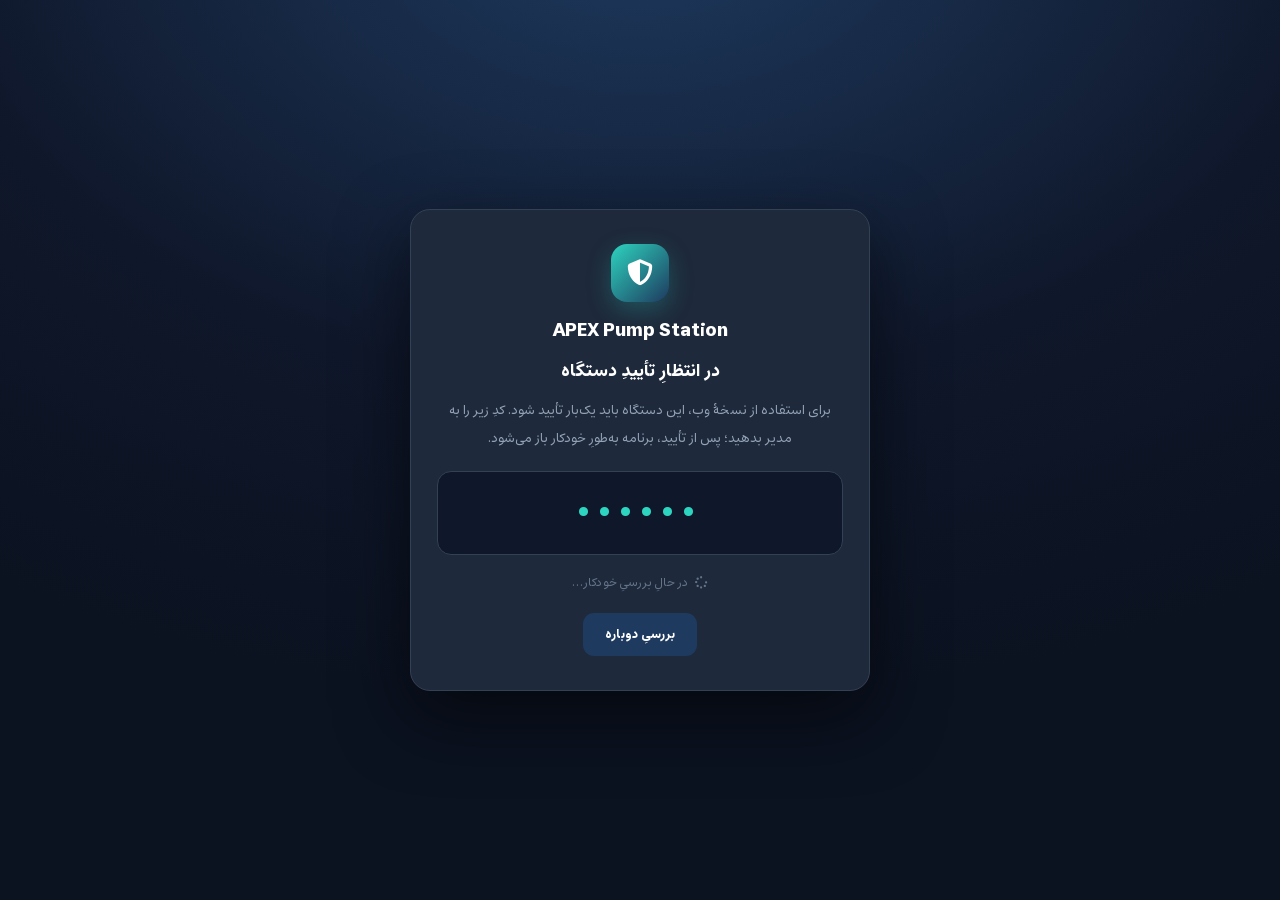
==== commit 34149e95: "Add files via upload" ====
--- a/index.html
+++ b/index.html
@@ -5,6 +5,59 @@
     <meta name="viewport" content="width=device-width, initial-scale=1.0">
     <!-- جداسازیِ حافظهٔ محلیِ این برنامه از APEX Store Manager — باید اولین اسکریپت باشد -->
     <script src="apex-ns.js"></script>
+    <!-- موتورِ حافظهٔ IndexedDB (رفعِ سقفِ ۵ مگابایتیِ localStorage) — بلافاصله بعد از apex-ns.js -->
+    <meta name="apex-storage" content="indexeddb">
+    <script src="jouya-store.js"></script>
+    <script>
+    /* ═══ نگه‌داشتنِ DOMContentLoaded/load تا پایانِ بوت ═══
+       اسکریپت‌های برنامه (type="text/apex-boot") پس از آماده‌شدنِ حافظه اجرا می‌شوند. تا آن
+       زمان شنونده‌های DOMContentLoaded/load نگه داشته و پس از اجرای همهٔ اسکریپت‌ها به همان
+       ترتیب آزاد می‌شوند؛ document.readyState هم تا پایانِ بوت «loading» می‌ماند، پس رفتارِ
+       برنامه دقیقاً مثلِ بارگذاریِ معمولی است. */
+    (function () {
+        'use strict';
+        if (window.__apexBoot || typeof EventTarget === 'undefined') return;
+        var ET = EventTarget.prototype, add = ET.addEventListener, rem = ET.removeEventListener;
+        var held = { dcl: [], load: [] }, booting = true, dclFired = false, loadFired = false;
+        add.call(document, 'DOMContentLoaded', function () { dclFired = true; });
+        add.call(window, 'load', function () { loadFired = true; });
+        function which(t, type) {
+            if (type === 'DOMContentLoaded' && (t === document || t === window)) return 'dcl';
+            if (type === 'load' && t === window) return 'load';
+            return null;
+        }
+        ET.addEventListener = function (type, fn) {
+            if (booting && fn) { var w = which(this, type); if (w) { held[w].push({ t: this, fn: fn }); return; } }
+            return add.apply(this, arguments);
+        };
+        ET.removeEventListener = function (type, fn) {
+            if (booting) { var w = which(this, type); if (w) held[w] = held[w].filter(function (h) { return h.fn !== fn; }); }
+            return rem.apply(this, arguments);
+        };
+        try { Object.defineProperty(document, 'readyState', { configurable: true, get: function () { return 'loading'; } }); } catch (e) {}
+        function call(h, type) {
+            try {
+                var ev; try { ev = new Event(type); } catch (x) { ev = { type: type }; }
+                if (typeof h.fn === 'function') h.fn.call(h.t, ev);
+                else if (h.fn && typeof h.fn.handleEvent === 'function') h.fn.handleEvent(ev);
+            } catch (e) { setTimeout(function () { throw e; }, 0); }
+        }
+        window.__apexBoot = {
+            booting: function () { return booting; },
+            release: function () {
+                if (!booting) return;
+                booting = false;
+                ET.addEventListener = add; ET.removeEventListener = rem;
+                try { delete document.readyState; } catch (e) {}
+                var d = held.dcl, l = held.load; held.dcl = []; held.load = [];
+                if (dclFired) d.forEach(function (h) { call(h, 'DOMContentLoaded'); });
+                else d.forEach(function (h) { add.call(h.t, 'DOMContentLoaded', h.fn); });
+                if (loadFired) setTimeout(function () { l.forEach(function (h) { call(h, 'load'); }); }, 0);
+                else l.forEach(function (h) { add.call(h.t, 'load', h.fn); });
+            }
+        };
+    })();
+    </script>
     <title>APEX Pump Station Manager</title>
 
     <!-- پس‌زمینهٔ روشن از همان نخستین فریم: پیش از لودر، به‌جای صفحهٔ سیاهِ پیش‌فرضِ
@@ -30,7 +83,8 @@
     <link rel="apple-touch-icon" sizes="180x180" href="assets/icons/apple-touch-icon.png">
     <link rel="icon" type="image/png" sizes="32x32" href="assets/icons/favicon-32.png">
     <link rel="icon" type="image/png" sizes="16x16" href="assets/icons/favicon-16.png">
-    <!-- فونت‌های آفلاین - Vazirmatn از پوشه assets/fonts -->
+    <!-- فونتِ برنامه: Estedad (۹ وزن، جاسازی‌شده داخلِ estedad.css) — Vazirmatn پشتیبان -->
+    <link rel="stylesheet" href="assets/fonts/estedad.css">
     <link rel="stylesheet" href="assets/fonts/vazirmatn.css">
     <!-- Font Awesome آفلاین از پوشه assets/css -->
     <link rel="stylesheet" href="assets/css/all.min.css">
@@ -80,7 +134,7 @@
             display: flex; position: fixed; inset: 0; z-index: 2147482000;
             align-items: center; justify-content: center;
             background: #ffffff; direction: rtl;
-            font-family: 'Vazirmatn', 'Segoe UI', Tahoma, sans-serif;
+            font-family: Estedad, 'Vazirmatn', 'Segoe UI', Tahoma, sans-serif;
             opacity: 1; transition: opacity .4s ease;
         }
         html.jouya-fade-loader #jouya-boot-loader { opacity: 0; pointer-events: none; }
@@ -93,7 +147,7 @@
             display: none; align-items: center; justify-content: center;
             background: linear-gradient(135deg, #1e3a5f, #274b74); color: #fff; font-size: 40px;
         }
-        #jouya-boot-loader .jbl-title { color: #1e3a5f; font-weight: 800; font-size: 1.25rem; letter-spacing: .3px; }
+        #jouya-boot-loader .jbl-title { color: #1e3a5f; font-weight: 800; font-size: 1.25rem; letter-spacing: .3px; text-align: center; direction: ltr; }
         #jouya-boot-loader .jbl-title small { display: block; font-size: .72rem; font-weight: 600; color: #6b7f9e; margin-top: 2px; letter-spacing: .4px; }
         #jouya-boot-loader .jbl-text { color: #64748b; font-weight: 600; font-size: .9rem; }
         #jouya-boot-loader .jbl-spinner {
@@ -207,7 +261,7 @@
             <img class="jbl-logo" src="build/icon.ico" alt="APEX Pump Station Manager"
                  onerror="this.onerror=null;this.style.display='none';var f=document.getElementById('jbl-logo-fb');if(f)f.style.display='flex';">
             <div id="jbl-logo-fb" class="jbl-logo-fb"><i class="fas fa-calculator"></i></div>
-            <div class="jbl-title">APEX Pump Station Manager<small>سیستم مدیریت پمپ استیشن</small></div>
+            <div class="jbl-title">APEX Pump Station Manager<small dir="ltr">Pump Station Management System</small></div>
             <div class="jbl-spinner"></div>
             <div class="jbl-text">در حال پردازش اطلاعات…</div>
         </div>
@@ -233,7 +287,8 @@
                 <span class="ssb-item-label">اطلاعات پمپ استیشن</span>
                 <i class="fas fa-chevron-left ssb-arrow"></i>
             </li>
-            <li onclick="ssbOpenSub('backup')">
+            <!-- پشتیبان‌گیری به هدرِ داشبورد منتقل شد (دکمهٔ ابر) — اینجا پنهان است -->
+            <li onclick="ssbOpenSub('backup')" style="display:none;">
                 <span class="ssb-item-icon"><i class="fas fa-database"></i></span>
                 <span class="ssb-item-label">پشتیبان‌گیری</span>
                 <i class="fas fa-chevron-left ssb-arrow"></i>
@@ -629,7 +684,7 @@
                         </div>
                         <span class="dash-topbar-datetime" id="dash-topbar-datetime"></span>
                         <div class="dash-topbar-left">
-                            <button class="dash-topbar-bell nd-topbar-backup" type="button" title="پشتیبان‌گیری گوگل درایو" onclick="ndOpenBackupQuick()">
+                            <button class="dash-topbar-bell nd-topbar-backup" type="button" title="پشتیبان‌گیری (ایمیل / Google Drive)" onclick="ndOpenBackupQuick()">
                                 <i class="fas fa-cloud-arrow-up"></i>
                             </button>
                             <button class="dash-topbar-bell" type="button" title="مرکز اعلانات" onclick="openSidebar(); if (typeof ssbOpenSub === 'function') { ssbOpenSub('announcements'); }">
@@ -662,6 +717,7 @@
                                                onkeydown="ndGlobalSearchKey(event, this)"
                                                onfocus="ndGlobalSearch(this, event)">
                                         <span class="nd-search-icon"><i class="fas fa-magnifying-glass"></i></span>
+                                        <button type="button" class="nd-search-refresh" id="nd-refresh-btn" title="تازه‌سازیِ همهٔ اطلاعات" onclick="ndRefreshAll(this)"><i class="fas fa-rotate-right"></i></button>
                                         <div class="nd-search-results product-search-results" id="nd-global-search-results"></div>
                                     </div>
                                 </div>
@@ -1287,6 +1343,7 @@
         <div class="filter-icons-left">
             <button class="filter-icon-btn" onclick="psToggleSort()" title="مرتب‌سازی"><i class="fas fa-bars"></i></button>
             <button class="filter-icon-btn" id="ps-transfer-btn" onclick="psOpenTransfer()" title="انتقال تیل بین ذخایر"><i class="fas fa-right-left"></i></button>
+            <button class="filter-icon-btn" id="ps-reading-btn" onclick="showMeterReadingForm()" title="قرائت میتر" style="display:none !important;"><i class="fas fa-gas-pump"></i></button>
             <button class="filter-icon-btn" onclick="psToggleFilter()" title="فیلتر پیشرفته"><i class="fas fa-filter"></i></button>
         </div>
         <h3 class="section-title-in-filter"><button class="btn-back-header" onclick="showSection('dashboard')" title="برگشت"><i class="fas fa-arrow-right"></i></button> لیست ذخایر <span id="active-warehouse-label" class="active-warehouse-label" style="display:none;"></span></h3>
@@ -1395,10 +1452,6 @@
 
     <!-- ── تب ذخایر ── -->
     <div class="ps-panel active" id="ps-panel-tanks">
-        <div class="ps-panel-actions">
-            <button type="button" class="ps-panel-btn" onclick="showProductForm()"><i class="fas fa-plus"></i> ثبت ذخیره و تیل</button>
-            <button type="button" class="ps-panel-btn ps-panel-btn-alt" onclick="psOpenTransfer()"><i class="fas fa-right-left"></i> انتقال بین ذخایر</button>
-        </div>
         <div class="table-container products-cards-container">
             <table id="products-table" class="products-cards-table">
                 <thead class="products-cards-thead">
@@ -1422,10 +1475,6 @@
 
     <!-- ── تب میتر ── -->
     <div class="ps-panel" id="ps-panel-meters" style="display:none;">
-        <div class="ps-panel-actions">
-            <button type="button" class="ps-panel-btn" onclick="showMeterForm()"><i class="fas fa-plus"></i> تعریف میتر</button>
-            <button type="button" class="ps-panel-btn ps-panel-btn-alt" onclick="showMeterReadingForm()"><i class="fas fa-gas-pump"></i> قرائت میتر</button>
-        </div>
         <div class="table-container products-cards-container">
             <table id="meters-table" class="products-cards-table">
                 <tbody>
@@ -2423,6 +2472,7 @@
                                                 <col style="width:10%;">
                                                 <col style="width:13%;">
                                                 <col style="width:46px;">
+                                                <col style="width:84px;">
                                             </colgroup>
                                             <thead>
                                                 <tr>
@@ -2435,6 +2485,7 @@
                                                     <th>قابل برگشت</th>
                                                     <th>جمله</th>
                                                     <th>جزئیات</th>
+                                                    <th>...</th>
                                                 </tr>
                                             </thead>
                                             <tbody id="sr-items-body"></tbody>
@@ -2444,7 +2495,7 @@
                                                     <td style="text-align:left;">مجموعه</td>
                                                     <td></td><td></td><td></td><td></td><td></td>
                                                     <td><span id="sr-subtotal">۰</span></td>
-                                                    <td></td>
+                                                    <td></td><td></td>
                                                 </tr>
                                             </tfoot>
                                         </table>
@@ -2556,11 +2607,12 @@
                                                 <col style="width:42px;"><col style="width:26%;"><col style="width:10%;">
                                                 <col style="width:8%;"><col style="width:12%;"><col style="width:11%;">
                                                 <col style="width:10%;"><col style="width:13%;"><col style="width:46px;">
+                                                <col style="width:84px;">
                                             </colgroup>
                                             <thead>
                                                 <tr>
                                                     <th>شماره</th><th>نوع تیل / ذخیره</th><th>مقدار</th><th>واحد</th>
-                                                    <th>قیمت</th><th>تخفیف</th><th>قابل برگشت</th><th>جمله</th><th>جزئیات</th>
+                                                    <th>قیمت</th><th>تخفیف</th><th>قابل برگشت</th><th>جمله</th><th>جزئیات</th><th>...</th>
                                                 </tr>
                                             </thead>
                                             <tbody id="pr-items-body"></tbody>
@@ -2568,7 +2620,7 @@
                                                 <tr class="bill-subtotal-row">
                                                     <td>....</td><td style="text-align:left;">مجموعه</td>
                                                     <td></td><td></td><td></td><td></td><td></td>
-                                                    <td><span id="pr-subtotal">۰</span></td><td></td>
+                                                    <td><span id="pr-subtotal">۰</span></td><td></td><td></td>
                                                 </tr>
                                             </tfoot>
                                         </table>
@@ -4863,7 +4915,7 @@
                                     <span id="rp-results-title">نتایج گزارش</span>
                                 </div>
                                 <div class="rp-results-scroll">
-                                    <table id="rp-results-table" style="width:100%; border-collapse:separate; border-spacing:0; text-align:right; font-family:'Vazirmatn',Tahoma,sans-serif;">
+                                    <table id="rp-results-table" style="width:100%; border-collapse:separate; border-spacing:0; text-align:right; font-family:Estedad, 'Vazirmatn',Tahoma,sans-serif;">
                                         <thead id="rp-results-thead"></thead>
                                         <tbody id="rp-results-tbody"></tbody>
                                     </table>
@@ -5434,20 +5486,18 @@
     </div>
 
     <!-- اسکریپت‌ها -->
-    <!-- لایهٔ فشرده‌سازیِ شفافِ حافظهٔ محلی — باید پیش از هر خواننده/نویسندهٔ حافظه
-         بیاید. ترتیبِ بقیهٔ اسکریپت‌ها دست‌نخورده است؛ این فقط به ابتدا افزوده شده.
-         اگر این فایل نباشد، برنامه دقیقاً مثلِ قبل (بدونِ فشرده‌سازی) کار می‌کند. -->
-    <script src="jouya-store.js" onerror="console.warn('jouya-store.js not found — حافظه بدونِ فشرده‌سازی کار می‌کند')"></script>
+    <!-- همهٔ اسکریپت‌های پایین type="text/apex-boot" دارند: لودرِ پایانِ صفحه آن‌ها را پس از
+         آماده‌شدنِ حافظهٔ IndexedDB (jouya-store.js در <head>) به همان ترتیبِ قبلی اجرا می‌کند. -->
     <!-- کتابخانه‌های آفلاین از پوشه assets/js -->
-    <script src="assets/js/jquery-3.6.0.min.js"></script>
-    <script src="assets/js/chart.min.js"></script>
-    <script src="assets/js/persian-date.min.js"></script>
-    <script src="assets/js/persian-datepicker.min.js"></script>
+    <script type="text/apex-boot" src="assets/js/jquery-3.6.0.min.js"></script>
+    <script type="text/apex-boot" src="assets/js/chart.min.js"></script>
+    <script type="text/apex-boot" src="assets/js/persian-date.min.js"></script>
+    <script type="text/apex-boot" src="assets/js/persian-datepicker.min.js"></script>
     <link rel="stylesheet" href="assets/css/persian-datepicker.min.css">
 
     <!-- SheetJS برای کار با فایل‌های اکسل (آفلاین) — اگر در assets/js نبود از CDN لود می‌شود -->
-    <script src="assets/js/xlsx.full.min.js" onerror="(function(){var s=document.createElement('script');s.src='https://cdn.jsdelivr.net/npm/xlsx@0.18.5/dist/xlsx.full.min.js';document.head.appendChild(s);})();"></script>
-    <script>
+    <script type="text/apex-boot" src="assets/js/xlsx.full.min.js" onerror="(function(){var s=document.createElement('script');s.src='https://cdn.jsdelivr.net/npm/xlsx@0.18.5/dist/xlsx.full.min.js';document.head.appendChild(s);})();"></script>
+    <script type="text/apex-boot">
     /* اگر XLSX به هر دلیل (فایلِ ناقص، مسدودشدنِ CDN در نسخهٔ نصبی) بارگذاری نشد، یک بارِ دیگر
        از فایلِ محلی و سپس از CDN تلاش می‌شود؛ وگرنه دیالوگِ «کتابخانهٔ اکسل بارگذاری نشده» ظاهر می‌شد. */
     (function () {
@@ -5472,17 +5522,17 @@
     <!-- تولیدِ PDF در خودِ دستگاه (موبایل/مرورگر) برای «اشتراک‌گذاری با نامِ فارسی» از طریق شیت اشتراکِ نیتیو.
          html2canvas تصویرِ صفحه را می‌گیرد و jsPDF آن را به PDF تبدیل می‌کند (فارسی/راست‌چین حفظ می‌شود).
          آفلاین از assets/js لود می‌شوند؛ در نبودِ فایلِ محلی از CDN. -->
-    <script src="assets/js/html2canvas.min.js" onerror="(function(){var s=document.createElement('script');s.src='https://cdn.jsdelivr.net/npm/html2canvas@1.4.1/dist/html2canvas.min.js';document.head.appendChild(s);})();"></script>
-    <script src="assets/js/jspdf.umd.min.js" onerror="(function(){var s=document.createElement('script');s.src='https://cdn.jsdelivr.net/npm/jspdf@2.5.1/dist/jspdf.umd.min.js';document.head.appendChild(s);})();"></script>
+    <script type="text/apex-boot" src="assets/js/html2canvas.min.js" onerror="(function(){var s=document.createElement('script');s.src='https://cdn.jsdelivr.net/npm/html2canvas@1.4.1/dist/html2canvas.min.js';document.head.appendChild(s);})();"></script>
+    <script type="text/apex-boot" src="assets/js/jspdf.umd.min.js" onerror="(function(){var s=document.createElement('script');s.src='https://cdn.jsdelivr.net/npm/jspdf@2.5.1/dist/jspdf.umd.min.js';document.head.appendChild(s);})();"></script>
 
     <!-- لایهٔ ۲ امنیتی (رمزگشا): اگر بیلد «رمزنگاری‌شده» باشد، فایل‌های JS به‌صورتِ رمزشده
          بارگذاری و همین‌جا در حافظه رمزگشایی می‌شوند. اگر بیلد رمز نشده باشد (یا این فایل
          نباشد)، هیچ اثری ندارد و برنامه عادی بارگذاری می‌شود. باید «پیش از» همهٔ اسکریپت‌های
          برنامه بیاید. -->
-    <script src="__jouya_dec.js" onerror="console.warn('__jouya_dec.js not found (build may be unencrypted)')"></script>
+    <script type="text/apex-boot" src="__jouya_dec.js" onerror="console.warn('__jouya_dec.js not found (build may be unencrypted)')"></script>
     <!-- پلِ نسخهٔ نصبی (Tauri): electronAPI را می‌سازد تا «ذخیره در پوشهٔ دانلودها» و
          «بازکردنِ فایلِ اکسل» مثلِ نسخهٔ الکترون کار کند. در وب/موبایل بی‌اثر است. -->
-    <script src="tauri-bridge.js" onerror="console.warn('tauri-bridge.js not found')"></script>
+    <script type="text/apex-boot" src="tauri-bridge.js" onerror="console.warn('tauri-bridge.js not found')"></script>
     <!-- ═══════════════════════════════════════════════════════════════════════
          پایانِ «حالتِ آزمایشیِ ورودِ اطلاعات» — باید پیش از database.js اجرا شود.
          ---------------------------------------------------------------------
@@ -5494,7 +5544,7 @@
          database.js/script.js اجرا شود؛ وگرنه نسخهٔ درون‌حافظه‌ایِ db دادهٔ آزمایشی
          را برمی‌داشت. کلیدهای هویت/نشست/لایسنس/وضعیتِ سینک هرگز دست نمی‌خورند.
          ═══════════════════════════════════════════════════════════════════════ -->
-    <script>
+    <script type="text/apex-boot">
     (function () {
         'use strict';
         var FLAG = 'jouya_trial_flag', SESS = 'jouya_trial_active', BAK = 'jouya_trial_backup';
@@ -5554,7 +5604,7 @@
      ║  window.stop() جلوی بارگذاریِ فایل‌های برنامه را می‌گیرد تا در حینِ          ║
      ║  بازگردانی هیچ کدی دادهٔ قدیمی را نخوانَد و روی آن ننویسد.                  ║
      ╚══════════════════════════════════════════════════════════════════════════╝ -->
-    <script>
+    <script type="text/apex-boot">
     (function () {
         'use strict';
         var MARKER = 'jouya_store_backend', DONE = 'jouya_store_restored';
@@ -5570,7 +5620,7 @@
         try {
             document.documentElement.innerHTML =
                 '<body style="margin:0;display:flex;align-items:center;justify-content:center;height:100vh;' +
-                'font-family:Tahoma,sans-serif;background:#1e3a5f;color:#fff;direction:rtl;text-align:center">' +
+                'font-family:Estedad, Tahoma,sans-serif;background:#1e3a5f;color:#fff;direction:rtl;text-align:center">' +
                 '<div><div style="font-size:18px;font-weight:700">در حال بازگردانیِ اطلاعات…</div>' +
                 '<div style="margin-top:10px;opacity:.85;font-size:14px">چند لحظه صبر کنید؛ برنامه خودکار باز می‌شود.</div></div></body>';
         } catch (e) {}
@@ -5618,39 +5668,39 @@
         };
     })();
     </script>
-    <script src="database.js"></script>
-    <script src="script.js"></script>
-    <script src="persian-date-utils.js" onerror="console.warn('persian-date-utils.js not found')"></script>
+    <script type="text/apex-boot" src="database.js"></script>
+    <script type="text/apex-boot" src="script.js"></script>
+    <script type="text/apex-boot" src="persian-date-utils.js" onerror="console.warn('persian-date-utils.js not found')"></script>
     <!-- سیستم احراز هویت، فعال‌سازی لایسنس و بک‌آپ ایمیل (مستقل) -->
-    <script src="auth-system.js" onerror="console.warn('auth-system.js not found')"></script>
+    <script type="text/apex-boot" src="auth-system.js" onerror="console.warn('auth-system.js not found')"></script>
     <!-- پشتیبان‌گیری Google Drive (مستقل) -->
     <!-- شناسهٔ کلاینتِ وبِ گوگل — باید پیش از drive-backup.js بار شود -->
-    <script src="jouya-google-config.js" onerror="console.warn('jouya-google-config.js not found')"></script>
-    <script src="drive-backup.js" onerror="console.warn('drive-backup.js not found')"></script>
+    <script type="text/apex-boot" src="jouya-google-config.js" onerror="console.warn('jouya-google-config.js not found')"></script>
+    <script type="text/apex-boot" src="drive-backup.js" onerror="console.warn('drive-backup.js not found')"></script>
     <!-- پچ نهایی آپدیت آنی دیتابیس — حتماً آخرین script باشد -->
-    <script src="instant-update-fix.js" onerror="console.warn('instant-update-fix.js not found')"></script>
-    <script src="delivery-list.js" onerror="console.warn('delivery-list.js not found')"></script>
+    <script type="text/apex-boot" src="instant-update-fix.js" onerror="console.warn('instant-update-fix.js not found')"></script>
+    <script type="text/apex-boot" src="delivery-list.js" onerror="console.warn('delivery-list.js not found')"></script>
     <!-- سیستم مرکزی و ماژولار ارزها — کارت «نرخ ارز» + مدیریت ارز/نرخ (مستقل) -->
-    <script src="currency-system.js" onerror="console.warn('currency-system.js not found')"></script>
+    <script type="text/apex-boot" src="currency-system.js" onerror="console.warn('currency-system.js not found')"></script>
 <!-- سینکِ ابری (فاز ۲ — تست؛ سینکِ زنده هنوز خاموش است) -->
-    <script src="sync-config.js" onerror="console.warn('sync-config.js not found')"></script>
-    <script src="sync-layer.js" onerror="console.warn('sync-layer.js not found')"></script>
-<script src="auth-cloud.js" onerror="console.warn('auth-cloud.js not found')"></script>
-<script src="device-guard.js" onerror="console.warn('device-guard.js not found')"></script>
+    <script type="text/apex-boot" src="sync-config.js" onerror="console.warn('sync-config.js not found')"></script>
+    <script type="text/apex-boot" src="sync-layer.js" onerror="console.warn('sync-layer.js not found')"></script>
+<script type="text/apex-boot" src="auth-cloud.js" onerror="console.warn('auth-cloud.js not found')"></script>
+<script type="text/apex-boot" src="device-guard.js" onerror="console.warn('device-guard.js not found')"></script>
 <!-- مدیریتِ دکمهٔ برگشتِ اندروید (فقط اندرویدِ نیتیو؛ وب/آیفون/Tauri بی‌اثر) -->
-<script src="capacitor-back.js" onerror="console.warn('capacitor-back.js not found')"></script>
+<script type="text/apex-boot" src="capacitor-back.js" onerror="console.warn('capacitor-back.js not found')"></script>
 <!-- اشتراکِ فایلِ PDF در اپلیکیشنِ اندروید (فقط اندرویدِ نیتیو؛ بقیه بی‌اثر) -->
-<script src="capacitor-share.js" onerror="console.warn('capacitor-share.js not found')"></script>
-<script src="demo-mode.js" onerror="console.warn('demo-mode.js not found')"></script>
+<script type="text/apex-boot" src="capacitor-share.js" onerror="console.warn('capacitor-share.js not found')"></script>
+<script type="text/apex-boot" src="demo-mode.js" onerror="console.warn('demo-mode.js not found')"></script>
 <!-- فاز ۵: موتورِ مقیاسِ خودکارِ منعطفِ موبایل (فقط روی موبایل فعال؛ دسکتاپ دست‌نخورده) -->
-<script src="mobile-fit.js" onerror="console.warn('mobile-fit.js not found')"></script>
-<script src="jouya-selftest.js"></script>
+<script type="text/apex-boot" src="mobile-fit.js" onerror="console.warn('mobile-fit.js not found')"></script>
+<script type="text/apex-boot" src="jouya-selftest.js"></script>
 <!-- بهبودهای رابطِ کاربری (افزودنی): تاییدِ خروج از فرم + پاک‌شدنِ خودکارِ فیلدِ صفر در موبایل + بروزرسانیِ زندهٔ گزارش‌ها با تغییرِ نرخ -->
-<script src="jouya-ux-fixes.js" onerror="console.warn('jouya-ux-fixes.js not found')"></script>
+<script type="text/apex-boot" src="jouya-ux-fixes.js" onerror="console.warn('jouya-ux-fixes.js not found')"></script>
 <!-- راه‌اندازِ PWA: ثبتِ service worker + دکمهٔ «نصب اپلیکیشن» + راهنمای iOS (افزودنی) -->
-<script src="pwa-register.js" onerror="console.warn('pwa-register.js not found')"></script>
+<script type="text/apex-boot" src="pwa-register.js" onerror="console.warn('pwa-register.js not found')"></script>
 <!-- ═══ APEX Pump Station Manager — منطقِ اختصاصیِ پمپ استیشن (باید آخرین اسکریپت باشد) ═══ -->
-<script src="pump-station.js" onerror="console.warn('pump-station.js not found')"></script>
+<script type="text/apex-boot" src="pump-station.js" onerror="console.warn('pump-station.js not found')"></script>
 <!-- ====== پنل پروفایل (حذف شد - فقط آیکن باقی است) ====== -->
 <span id="profile-display-name" style="display:none;"></span>
 <span id="pp-name" style="display:none;"></span>
@@ -5663,7 +5713,7 @@
 <div id="profile-panel" style="display:none;"></div>
 
 <!-- فقط سیستم اعداد انگلیسی — هیچ عددی به فارسی/زبان دیگر نمایش داده نمی‌شود -->
-<script>
+<script type="text/apex-boot">
 (function(){
     function forceEnglishNumbers(){
         window.getNumberSystem = function(){ return 'en'; };
@@ -5675,5 +5725,35 @@
     window.addEventListener('load', forceEnglishNumbers);
 })();
 </script>
+<!-- ═══ لودرِ بوت: اجرای اسکریپت‌های برنامه پس از آماده‌شدنِ حافظه (به همان ترتیب) ═══ -->
+<script>
+(function () {
+    'use strict';
+    var list = Array.prototype.slice.call(document.querySelectorAll('script[type="text/apex-boot"]'));
+    var i = 0;
+    function done() { try { if (window.__apexBoot) window.__apexBoot.release(); } catch (e) {} }
+    function next() {
+        while (i < list.length) {
+            var old = list[i++], s = document.createElement('script'), a, at, src = old.getAttribute('src');
+            for (a = 0; a < old.attributes.length; a++) { at = old.attributes[a]; if (at.name !== 'type' && at.name !== 'src') s.setAttribute(at.name, at.value); }
+            if (src) {
+                var fired = false, go = function () { if (fired) return; fired = true; next(); };
+                s.async = false;
+                s.addEventListener('load', go);
+                s.addEventListener('error', go);
+                s.src = src;
+                old.parentNode.replaceChild(s, old);
+                return;                                   // ادامه پس از load/error همین فایل
+            }
+            s.text = old.text;
+            old.parentNode.replaceChild(s, old);          // اسکریپتِ درون‌خطی همین‌جا اجرا می‌شود
+        }
+        done();
+    }
+    var JS = window.JouyaStore;
+    if (JS && JS.ready && typeof JS.ready.then === 'function') JS.ready.then(next, function () { /* صفحهٔ «حافظه باز نشد» نشان داده شد */ });
+    else next();
+})();
+</script>
 </body>
 </html>
--- a/assets/fonts/estedad.css
+++ b/assets/fonts/estedad.css
@@ -0,0 +1,14 @@
+/* Estedad — فونتِ برنامه (APEX Pump Station Manager)
+ * ۹ وزن (۱۰۰ تا ۹۰۰)، هر وزن یک @font-face جدا، به‌صورتِ woff2 داخلِ همین فایل (base64).
+ * زیرمجموعه: لاتینِ پایه، Latin-1، عربی/فارسی، فرم‌های نمایشیِ عربی و نشانه‌ها — همهٔ
+ * قابلیت‌های اتصالِ حروف (GSUB/GPOS) حفظ شده‌اند. هیچ فایلِ فونتِ جداگانه‌ای لازم نیست.
+ * مجوز: SIL Open Font License 1.1 (Estedad) */
+@font-face{font-family:'Estedad';font-style:normal;font-weight:100;font-display:block;src:url([data-uri]) format('woff2');}
+@font-face{font-family:'Estedad';font-style:normal;font-weight:200;font-display:block;src:url([data-uri]) format('woff2');}
+@font-face{font-family:'Estedad';font-style:normal;font-weight:300;font-display:block;src:url([data-uri]) format('woff2');}
+@font-face{font-family:'Estedad';font-style:normal;font-weight:400;font-display:block;src:url([data-uri]) format('woff2');}
+@font-face{font-family:'Estedad';font-style:normal;font-weight:500;font-display:block;src:url([data-uri]) format('woff2');}
+@font-face{font-family:'Estedad';font-style:normal;font-weight:600;font-display:block;src:url([data-uri]